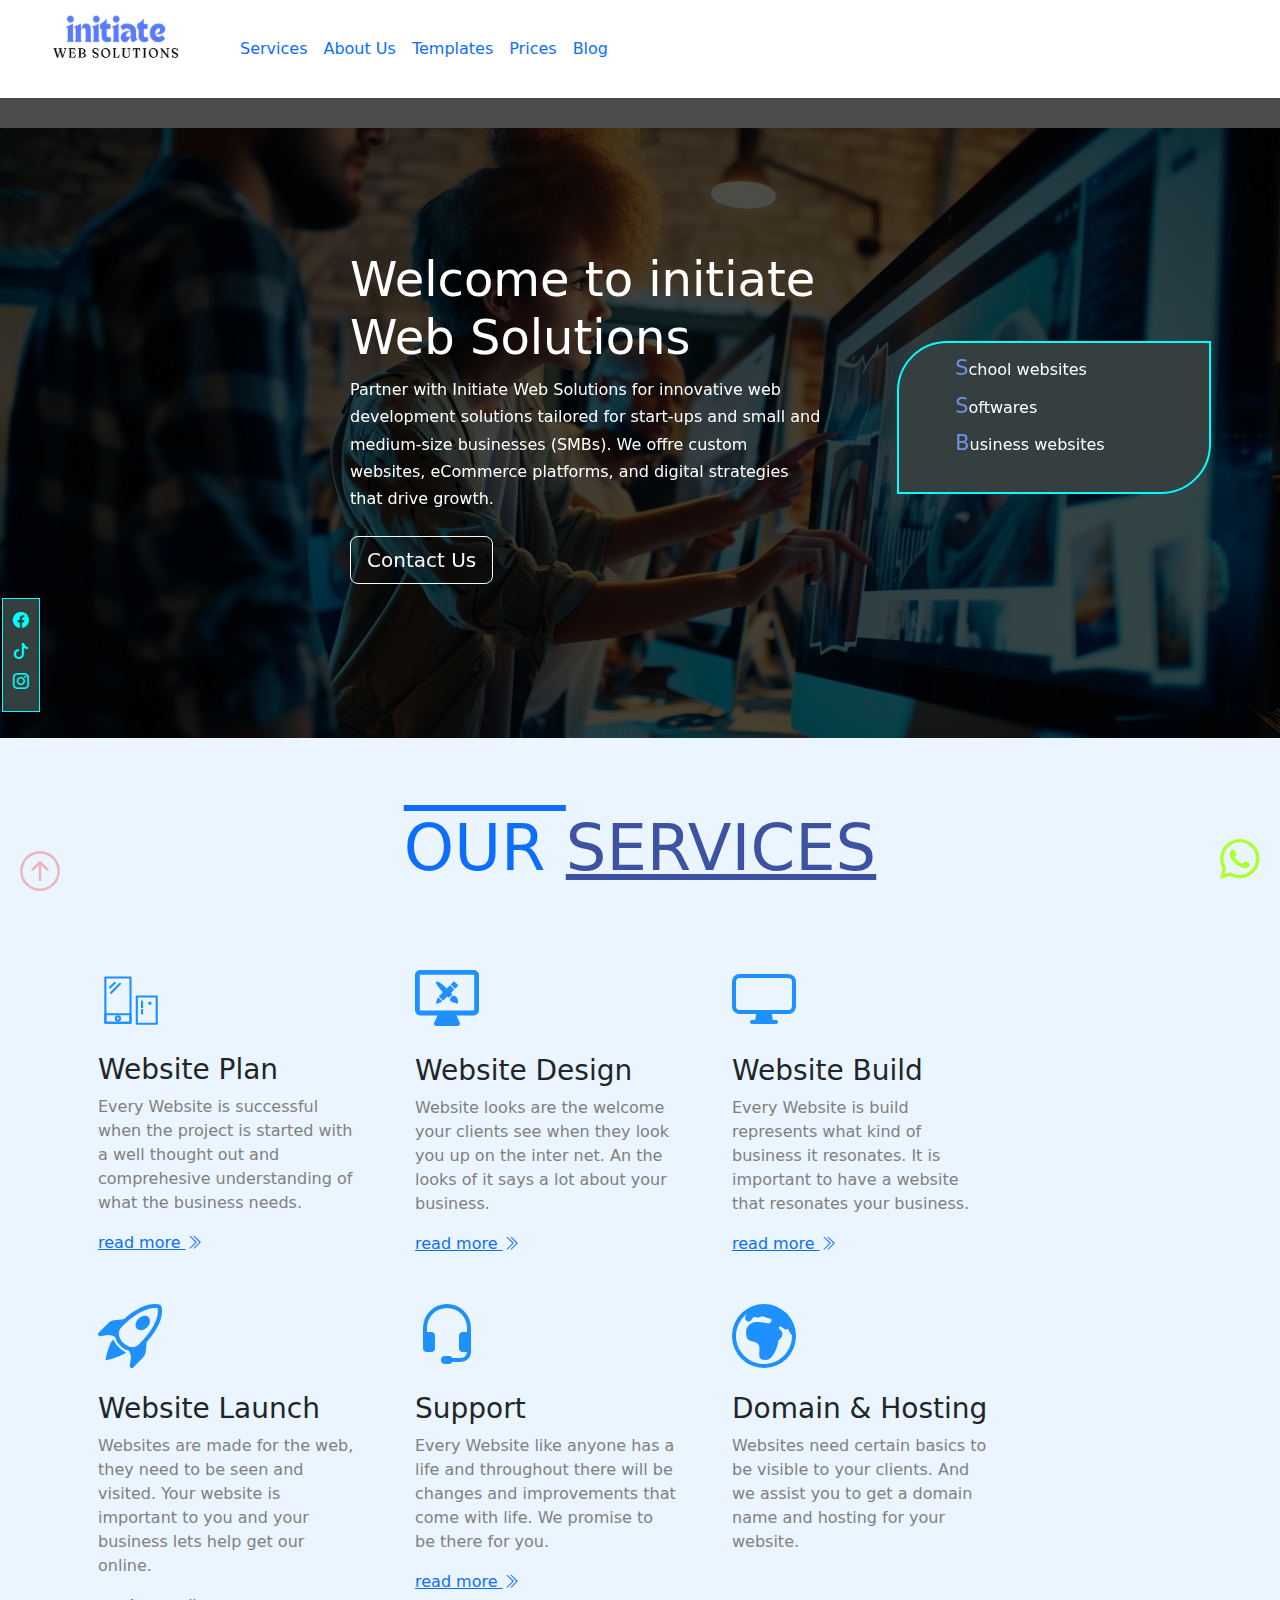
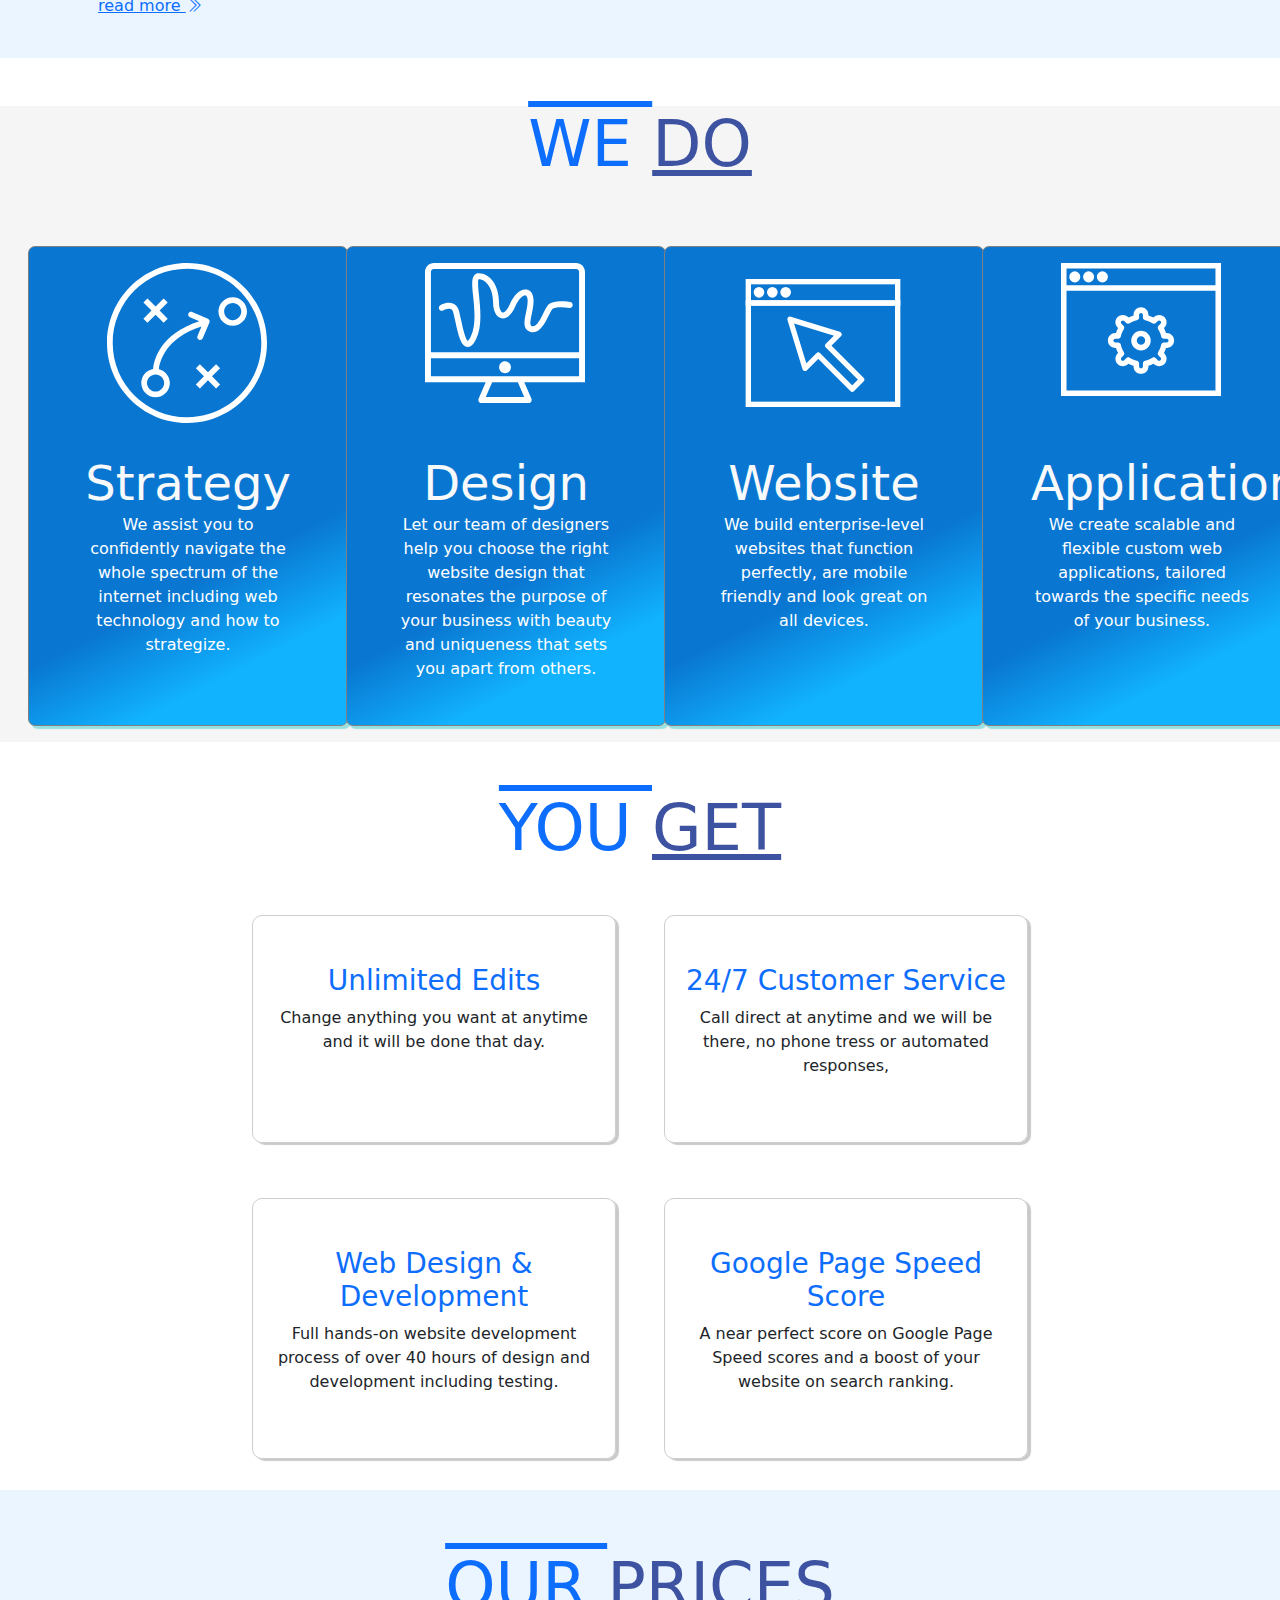
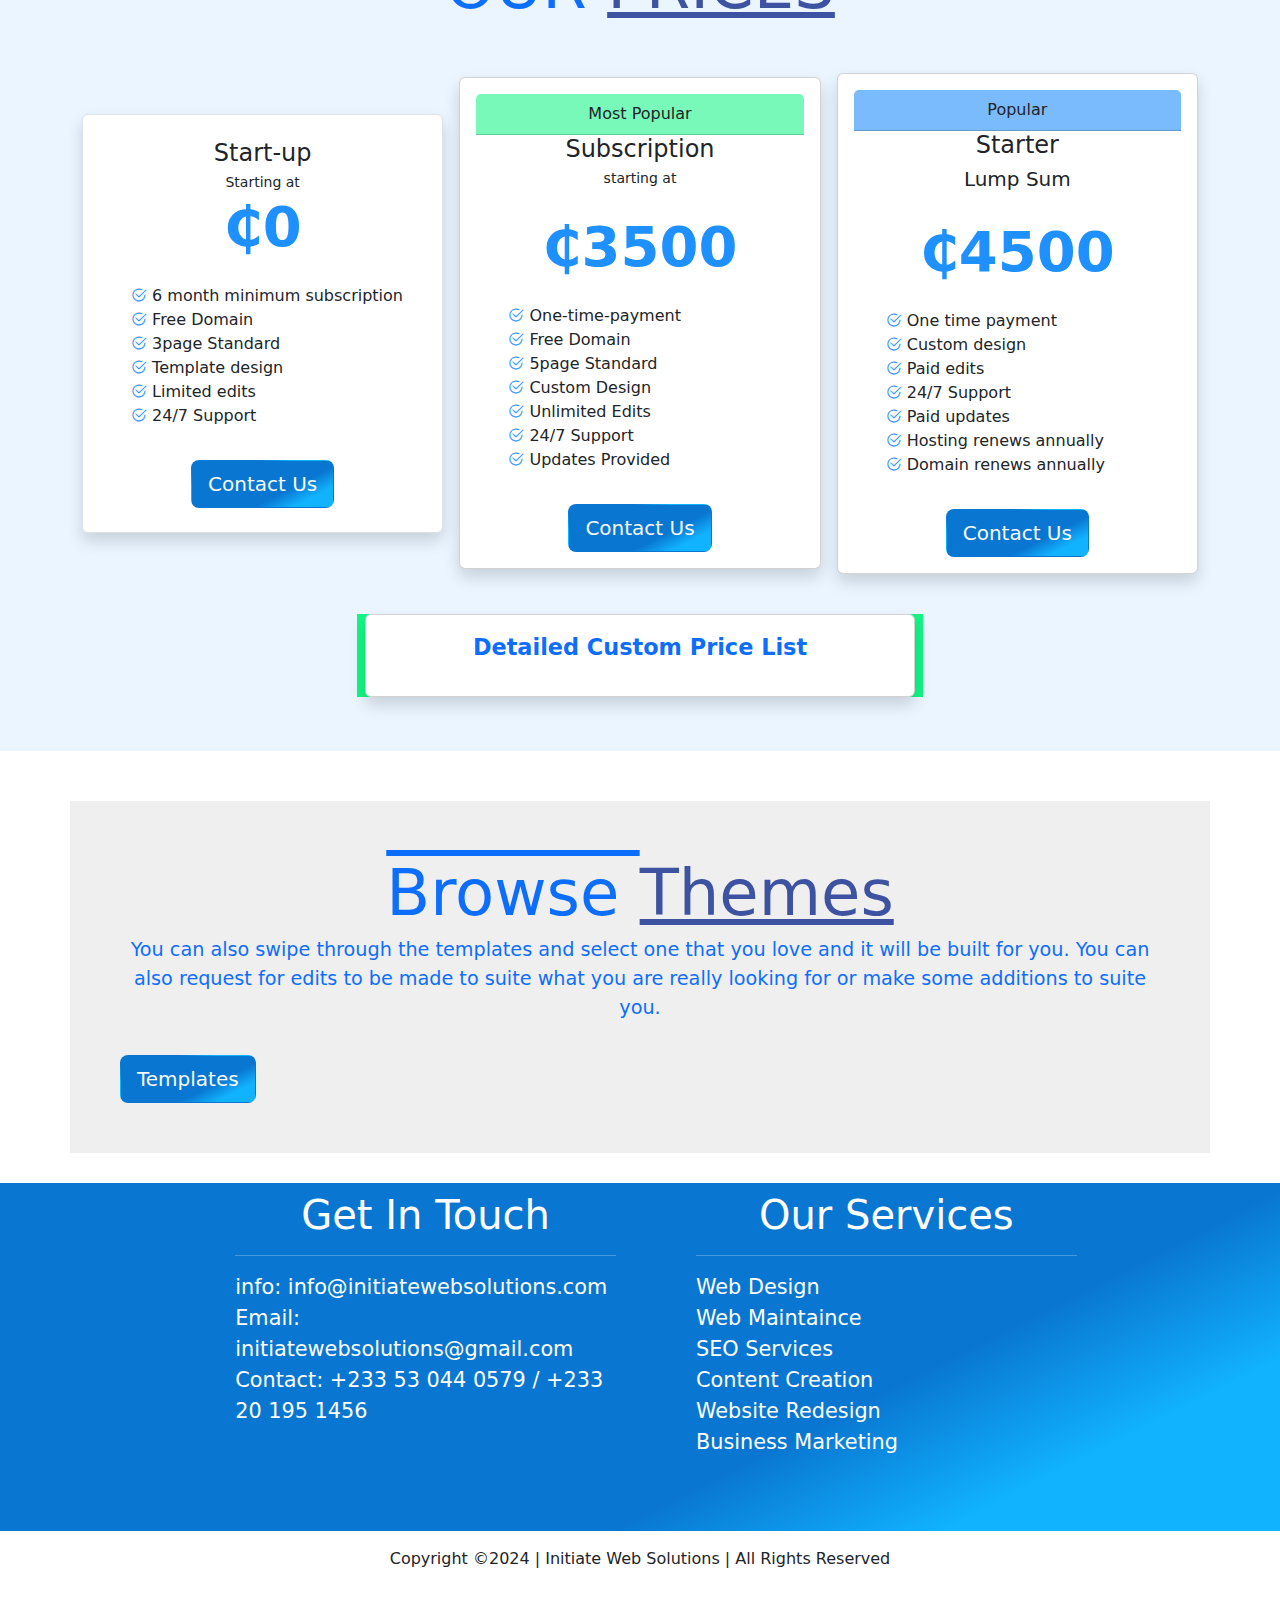
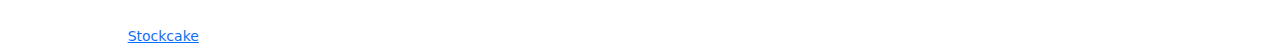
==== index.html @ fa9d7f41 "updated pricing" ====
<!DOCTYPE html>
<html lang="en">

<head>
    <!-- Primary Meta Tags -->
    <meta charset="UTF-8">
    <meta http-equiv="X-UA-Compatible" content="IE=edge">
    <meta name="viewport" content="width=device-width, initial-scale=1.0">
    <meta name="title"
        content="Free or affordable Website Development in Ghana for Start-ups & small and medium-size businesses (SMBs) | Initiate Web Solutions">
    <meta name="description" content="Looking for fee or affordable website development in Ghana? Partner with Initiative Web Solutions for innovative web development solutions tailored for start-ups and small and medium-size businesses (SMBs).
    We offer custom websites, eCommerce platforms, and digital strategies that drive growth">
    <meta name="keywords"
        content="web development, start-ups, small business website, SMB web solutions, custom websites, eCommerce development, digital strategy">
    <meta name="author" content="Initiate Web Solutions">
    <meta name="robots" content="index,follow">

    <!-- Open Graph / Facebook -->
    <meta property="og:type" content="website">
    <meta property="og:url" content="https://initiatewebsolutions.com">
    <meta property="og:title"
        content="Free or affordable Website Development in Ghana for Start-ups & small and medium-size businesses (SMBs) | Initiate Web Solutions">
    <meta property="og:description"
        content="Looking for fee or affordable website development in Ghana? Partner with Initiate Web Solutions for innovative web development solutions tailored for start-ups and small and medium-size businesses (SMBs). We offre custom websites, eCommerce platforms, and digital strategies that drive growth">
    <meta property="og:image" content="[URL to a representative image of my agency ">

    <!-- Twitter -->
    <meta property="twitter:card" content="summary_large_image">
    <meta property="twitter:url" content="https://initiatewebsolutions.com">
    <meta property="twitter:title"
        content="Free or affordable Website Development in Ghana for Start-ups & small and medium-size businesses (SMBs) | Initiate Web Solutions">
    <meta property="twitter:description"
        content="Looking for fee or affordable website development in Ghana? Partner with Initiate Web Solutions for innovative web development solutions tailored for start-ups and small and medium-size businesses (SMBs). We offre custom websites, eCommerce platforms, and digital strategies that drive growth">
    <meta property="twitter:image" content="[URL to a representative image of my agency ">

    <link rel="stylesheet" href="/css/style.css">
    <link href="https://cdn.jsdelivr.net/npm/bootstrap@5.3.3/dist/css/bootstrap.min.css" rel="stylesheet"
        integrity="sha384-QWTKZyjpPEjISv5WaRU9OFeRpok6YctnYmDr5pNlyT2bRjXh0JMhjY6hW+ALEwIH" crossorigin="anonymous">
    <link rel="stylesheet" href="https://cdn.jsdelivr.net/npm/bootstrap-icons@1.11.3/font/bootstrap-icons.min.css">

    <link rel="canonical" href="https://initiatewebsolutions.com">
    <title>Website Development Ghana | Free Website Development in Ghana for Start-ups & small and medium-size
        businesses (SMBs) | Initiate Web Solutions</title>
</head>

<body>
    <!-- Navigation bar with logo-->
    <!--====================================================
                        Navigagtion Bar
    =====================================================-->
    <nav class="navbar navbar-expand-md p-0 text-light nav">
        <div class="container-fluid px-3">
            <a class="navbar-brand text-light " href="/index.html"><img src="/images/initiate.png"
                    class="img-fluid logo"></a>
            <button class="navbar-toggler" type="button" data-bs-toggle="collapse" data-bs-target="#navbarTogglerDemo02"
                aria-controls="navbarTogglerDemo02" aria-expanded="false" aria-label="Toggle navigation">
                <span class="navbar-toggler-icon"></span>
            </button>
            <div class="collapse navbar-collapse" id="navbarTogglerDemo02">
                <ul class="navbar-nav me-auto mb-2 mb-lg-0">
                    <li class="nav-item">
                        <a class="nav-link  text-primary active" aria-current="page" href="/services.html">Services</a>
                    </li>
                    <li class="nav-item">
                        <a class="nav-link text-primary " href="about.html">About Us</a>
                    </li>
                    <li class="nav-item">
                        <a class="nav-link text-primary " href="/themes.html">Templates</a>
                    </li>
                    <li class="nav-item">
                        <a href="/price.html" class="nav-link text-primary">Prices</a>
                    </li>
                    <li class="nav-item">
                        <a class="nav-link text-primary " href="/blog.html">Blog</a>
                    </li>
                </ul>
            </div>
        </div>
    </nav>

    <!--====================================================
                         Main Hero
    =====================================================-->
    <!-- Social media handels -->
    <section class="container-fluid main-hero" id="main-hero">
        <img src="/images/StockCake-Creative Team Working_1723831061.jpg" class="img-fluid d-none d-md-block hero-img">

        <div class="row g-5 p-4 justify-content-center align-items-center hero-container">

            <div class="col-md-4 col-lg-2">
                <ul class="social">
                    <li><i class="bi-facebook" style="color: cyan"></i></li>
                    <li><i class="bi-tiktok" style="color: cyan"></i></li>
                    <li><i class="bi-instagram" style="color: cyan"></i></li>
                </ul>
            </div>
            <!--
            <div class="col-md-4 col-lg-4 person">
                <div class="dp"><img src="" alt="" class="img-fluid"></div>
                <div class="name">Initiate Web Solutions</div>
                <div class="position">Full Stack Web Development</div>
                <div class="contact">initiatewebsolutions@gmail.com</div>
            </div>
            -->

            <div class="col-md-12 col-lg-5 mx-5 main-message">
                <h1 class="message-head display-5">Welcome to initiate Web Solutions</h1>
                <h6 class="message-body">
                    Partner with Initiate Web Solutions for innovative web development solutions tailored for start-ups
                    and small and medium-size businesses (SMBs). We offre custom websites,
                    eCommerce platforms, and digital strategies that drive growth.
                </h6>
                <a href="https://wa.me/233530440579" class="btn btn-lg mt-3 text-light border-light hero-btn">Contact Us</a>
            </div>
            <div class="col-md-6 col-lg-3 rec">
                <ul>
                    <li><span class="dig">S</span>chool websites</li>
                    <li><span class="dig">S</span>oftwares</li>
                    <li><span class="dig">B</span>usiness websites</li>
                </ul>
            </div>
        </div>
    </section>


    <!--====================================================
                         WE DO
    =====================================================-->
    <!-- What we do -->
    <!--
    <section class="container my-5 wedo">
        <div class="display-3 py-3 text-center text-light mb-5 headings"><span class="fl"
                style="color:white">WHAT</span> <span class="sl" style="color: black">WE DO</span></div>
        <div class="do-card">
            <div class="do-img">
                <img src="/images/reshot-illustration-website-design-ZK3N2W7CDX.png"
                    alt="image showing website planning" class="img-fluid d-none d-md-flex w-4">
            </div>
            <div class="do-txt">
                <h3 class="text-sm-center text-center">Plan</h3>
                <p class="do-tt my-5">
                    Every successful project starts with a well thought out comprehensive understanding of what
                    your business needs are. We conduct extensive research on how your business operates,
                    interact with stakeholders, analyze the market and review potential strategies before
                    any recommendations are made based on the specific needs.
                </p>
            </div>
        </div>

        <div class="do-card">
            <div class="do-img">
                <img src="/images/reshot-illustration-website-design-U3PZXDSEVY.png" alt="image showing website design"
                    class="img-fluid d-none d-md-block">
            </div>
            <div class="do-txt">
                <h3 class=" text-center">Design</h3>
                <p class="do-tt">
                    Our design team are great at creating the most beautiful and visual stimulating websites.
                    But together with you, we will create wire-frames and mock-ups that brings your website to life
                    with a beautiful display that resonates your brand but also takes into consideration your clients
                    to make your website easily accessible to them.
                </p>
            </div>
        </div>

        <div class="do-card">
            <div class="do-img">
                <img src="/images/reshot-illustration-building-a-website-C983EH7WPG.png" alt="website building image"
                    class="img-fluid d-none d-md-flex">
            </div>
            <div class="do-txt">
                <h3 class=" text-center">Build</h3>
                <p class="do-tt">
                    Our experienced and hardworking development team transforms those beautiful designs into a
                    not only
                    beautiful but a perfectly functional and engaging website/application. We create the
                    most seamless
                    web sites that are responsive to any device and accessible to all your clients.
                </p>
            </div>
        </div>

        <div class="do-card">
            <div class="do-img">
                <img src="/images/reshot-illustration-start-up-website-9TRDPC5XLV.png"
                    alt="image showing website launch" class="img-fluid d-none d-md-flex">
            </div>
            <div class="do-txt">
                <h3 class=" text-center">Launch</h3>
                <p class="do-tt">
                    After the creation of the website, it is time to go-live. With checklists, timelines and
                    expert recommendations,
                    we will guide you through a successful launch but not before we have conducted our
                    pre-flight process to make
                    sure all issues that may arise have been taken care of to ensure a successful launch.
                </p>
            </div>
        </div>

        <div class="do-card">
            <div class="do-img">
                <img src="/images/reshot-illustration-404-error-illustration-3D5KRFBEW4.png" alt="website support image"
                    class="img-fluid d-none d-md-flex">
            </div>
            <div class="do-txt">
                <h3 class=" text-center">Support</h3>
                <p class="do-tt">
                    With a successful launch however does not end our beautiful relationship with you.
                    We will continue to offer ongoing maintenance updates, support, security reviews, infrastructure
                    updates throughout the life of your site. We will continuously work with you to add new features
                    and functionality to your project as it grows and evolves to continue to meet it's current needs.
                </p>
            </div>
        </div>
    </section>
    -->
    <section class="container-fluid py-4  px-5 wedo">
        <div class="container">
            <h3 class="display-3 my-5 text-center"><span class="fl">OUR </span> <span class="sl">SERVICES</span></h3>
            <div class="row">
                <div class="col-md-4 col-lg-3 m-3">
                    <img src="/icons/Mobilepay.svg" alt="website planning" class="we-ico my-3  img-fluid"
                        style="width:4rem">
                    <h3 class="my-2">Website Plan</h3>
                    <p class="serve-txt">Every Website is successful when the project is started with a well thought out
                        and comprehesive understanding
                        of what the business needs.
                    </p>
                    <a href="/services.html#plan">read more <i class="bi bi-chevron-double-right"></i></a>
                </div>

                <div class="col-md-4 col-lg-3 m-3">
                    <img src="/icons/website-design-svgrepo-com.svg" alt="website planning"
                        class="we-ico my-3  img-fluid" style="width:4rem">
                    <h3 class="my-2">Website Design</h3>
                    <p class="serve-txt">Website looks are the welcome your clients see when they look you up on the inter net.
                        An the looks of it says a lot about your business.
                    </p>
                    <a href="/services.html#design">read more <i class="bi bi-chevron-double-right"></i></a>
                </div>

                <div class="col-md-4 col-lg-3 m-3">
                    <img src="/icons/display.svg" alt="website planning" class="we-ico my-3  img-fluid"
                        style="width:4rem">
                    <h3 class="my-2">Website Build</h3>
                    <p class="serve-txt">Every Website is build represents what kind of business it resonates. It is important to
                        have a website that resonates your business.
                    </p>
                    <a href="/services.html#build">read more <i class="bi bi-chevron-double-right"></i></a>
                </div>
            </div>

            <div class="row">
                <div class="col-md-4 col-lg-3 m-3">
                    <img src="/icons/rocket-takeoff.svg" alt="website planning" class="we-ico my-3  img-fluid"
                        style="width:4rem">
                    <h3 class="my-2">Website Launch</h3>
                    <p class="serve-txt">Websites are made for the web, they need to be seen and visited. Your website is important 
                        to you and your business lets help get our  online.
                    </p>
                    <a href="/services.html#launch">read more <i class="bi bi-chevron-double-right"></i></a>
                </div>

                <div class="col-md-4 col-lg-3 m-3">
                    <img src="/icons/headset.svg" alt="website planning" class="we-ico my-3  img-fluid"
                        style="width:4rem">
                    <h3 class="my-2">Support</h3>
                    <p class="serve-txt">Every Website like anyone has a life and throughout there will be changes and improvements
                        that come with life. We promise to be there for you.
                    </p>
                    <a href="/services.html#support">read more <i class="bi bi-chevron-double-right"></i></a>
                </div>

                <div class="col-md-4 col-lg-3 m-3">
                    <img src="/icons/globe-europe-africa.svg" alt="website planning"
                        class="we-ico my-3  img-fluid" style="width:4rem">
                    <h3 class="my-2">Domain & Hosting</h3>
                    <p class="serve-txt">Websites need certain basics to be visible to your clients. And we assist
                        you to get a domain name and hosting for your website.
                    </p>
                    <!--<a href="/services.html">read more <i class="bi bi-chevron-double-right"></i></a>-->
                </div>
            </div>
        </div>
    </section>

    <!--====================================================
                         WE DO 
    =====================================================-->
    <!-- What we do -->
    <section class="container-fluid services">
        <h3 class="display-3 my-5 text-center"><span class="fl">WE </span> <span class="sl">DO</span></h3>
        <div class="row g-3 justify-content-center services">
            <div class="col-md-6 col-lg-3">
                <div class="m-3 service-card stra">
                    <img src="/icons/strategy-w.svg" alt="image of website strategy" class="img-fluid service-image">
                    <div class="p-5 service-text">
                        <div class="display-5 text-center text-light">Strategy</div>
                        <p class="text-center">
                            We assist you to confidently navigate the whole spectrum of the internet including web
                            technology
                            and how to strategize.

                        </p>
                        <span class="d-lg-none d-sm-block rdmr">readMore</span>
                    </div>
                    <div class="overlay">
                        <p class="p-5">
                            When planning a new project, it can always be difficult to know where to start or what you
                            need. We offer a number of
                            services to help you confidently navigate your web technology challenges.
                        </p>

                    </div>
                </div>
            </div>
            <div class="col-md-6 col-lg-3">
                <div class="m-3 service-card des">
                    <img src="/icons/monitordrawing-w.svg" alt="image of website design"
                        class="img-fluid service-image">
                    <div class="service-text p-5">
                        <div class="display-5 text-center text-light">Design</div>
                        <p class="text-center">
                            Let our team of designers help you choose the right website design that resonates the
                            purpose of
                            your business with beauty and uniqueness that sets you apart from others.
                        </p>
                        <span class="d-lg-none d-sm-block rdmr">readMore</span>
                    </div>
                    <div class="overlay">
                        <p class="p-5">
                            We create beautiful, attractive and most of all a very welcoming interface that strikes
                            a perfect balance between aesthetics and functionality that your clients will appreciate.
                            <!--
                            To get your website or application up an running our team of experts will be dedicated to
                            making that
                            happend within the shortest possible time. Through out the build process you will be
                            periodically and
                            continously updated on the progress as they are being built. Our programmers will be at your
                            disposable
                            through out the build process.-->
                        </p>
                    </div>
                </div>
            </div>
            <div class="col-md-6 col-lg-3">
                <div class="m-3 service-card web">
                    <img src="/icons/Browserpoint-w.svg" alt="image of of working website"
                        class="img-fluid service-image">
                    <div class="service-text p-5">
                        <div class="display-5 text-center text-light">Website</div>
                        <p class="text-center">
                            We build enterprise-level websites that function perfectly, are mobile friendly
                            and look great on all devices.
                        </p>
                        <span class="d-lg-none d-sm-block rdmr">readMore</span>
                    </div>
                    <div class="overlay">
                        <p class="p-5">
                            We design and develop beautiful and engaging websites that allow you to easily update and
                            manage content. It does not matter whether you're building a new site from scratch or
                            looking to
                            upgrade your current website, we have the ability to bring your vision to life.
                        </p>
                    </div>
                </div>
            </div>
            <div class="col-md-6 col-lg-3">
                <div class="m-3 service-card wap">
                    <img src="/icons/browsersettings-w.svg" alt="image of web application"
                        class="img-fluid service-image">
                    <div class="service-text p-5">
                        <div class="display-5 text-center text-light">Applications</div>
                        <p class="text-center">
                            We create scalable and flexible custom web applications, tailored towards the specific
                            needs of your business.

                        </p>
                        <span class="d-lg-none d-sm-block rdmr">readMore</span>
                    </div>
                    <div class="overlay">
                        <p class="p-5">
                            Moving from a paper-based workflow to online? Scaling up your business? Web applications and
                            system
                            integrations
                            are the way to go in this current age. We leverage our strong expertise to improve your
                            business. We
                            will work closely with you to understand what your business needs and develop customized
                            software solutions.
                        </p>
                    </div>
                </div>
            </div>
        </div>
    </section>


    <!--====================================================
                         YOU GET
    =====================================================-->
    <section class="container my-4 px-5">
        <h3 class="display-3 my-5 text-center"><span class="fl">YOU </span> <span class="sl">GET</span></h3>
        <div class="row g-5 justify-content-center">
            <div class="col-md-6 col-sm-12 col-lg-4 py-5 px-3 mx-4 get">
                <h3 class="text-primary">Unlimited Edits</h3>
                <p>Change anything you want at anytime and it will be done that day.</p>
            </div>

            <div class="col-md-6 col-sm-12 col-lg-4 py-5 px-3 mx-4 get">
                <h3 class="text-primary">24/7 Customer Service</h3>
                <p>Call direct at anytime and we will be there, no phone tress or automated responses, </p>
            </div>

            <div class="col-md-6 col-sm-12 col-lg-4 py-5 px-3 mx-4 get">
                <h3 class="text-primary">Web Design & Development</h3>
                <p>Full hands-on website development process of over 40 hours of design and development including
                    testing.</p>
            </div>

            <div class="col-md-6 col-sm-12 col-lg-4 py-5 px-3 mx-4 get">
                <h3 class="text-primary">Google Page Speed Score</h3>
                <p>A near perfect score on Google Page Speed scores and a boost of your website on search ranking.</p>
            </div>
        </div>
    </section>

    <!--====================================================
                         PRICING 
    =====================================================-->
    <section class="container-fluid my-4 px-5 pric">
        <h3 class="display-3 my-5 text-center"><span class="fl">OUR </span> <span class="sl">PRICES</span></h3>
        <div class="container text-center">
            <div class="row g-0 g-sm-3 align-items-center">
                <div class="col-lg-4 col-md-12 col-sm-12">
                    <div class="card border shadow">
                        <div class="card-body text-center py-4">
                            <h4 class="card-title">Start-up</h4>
                            <p class="small card-subtitle">Starting at</p>
                            <p class="display-4 mb-4 fw-bold price-amount">₵0</p>
                            <ul>
                                <li>
                                    <i class="bi-check2-circle" style="color:dodgerblue"></i> 6 month minimum
                                    subscription
                                </li>
                                <li>
                                    <i class="bi-check2-circle" style="color:dodgerblue"></i> Free Domain
                                </li>
                                <li>
                                    <i class="bi-check2-circle" style="color:dodgerblue"></i> 3page Standard
                                </li>
                                <li>
                                    <i class="bi-check2-circle" style="color:dodgerblue"></i> Template design
                                </li>
                                <li>
                                    <i class="bi-check2-circle" style="color:dodgerblue"></i> Limited edits
                                </li>
                                <li>
                                    <i class="bi-check2-circle" style="color:dodgerblue"></i> 24/7 Support
                                </li>
                            </ul>
                            <a href="https://wa.me/233530440579" class="btn btn-lg mt-3 text-light buy-btn">Contact
                                Us</a>
                        </div>
                    </div>
                </div>

                <div class="col-lg-4 col-md-12 col-sm-12">
                    <div class="card border-1 shadow">
                        <div class="card-body text-center">
                            <div class="card-header text-center popu" style="background-color:rgb(120, 249, 185)"> Most
                                Popular</div>
                            <h4 class="card-title">Subscription</h4>
                            <p class="small card-subtitle">starting at</p>
                            <p class="display-4 my-4 fw-bold price-amount">₵3500</p>
                            <ul>
                                <li>
                                    <i class="bi-check2-circle" style="color:dodgerblue"></i> One-time-payment
                                </li>
                                <li>
                                    <li>
                                    <i class="bi-check2-circle" style="color:dodgerblue"></i> Free Domain
                                </li>
                                <li>
                                    <i class="bi-check2-circle" style="color:dodgerblue"></i> 5page Standard
                                </li>
                                    <i class="bi-check2-circle" style="color:dodgerblue"></i> Custom Design
                                </li>
                                <li>
                                    <i class="bi-check2-circle" style="color:dodgerblue"></i> Unlimited Edits
                                </li>
                                <li>
                                    <i class="bi-check2-circle" style="color:dodgerblue"></i> 24/7 Support
                                </li>
                                <li>
                                    <i class="bi-check2-circle" style="color:dodgerblue"></i> Updates Provided
                                </li>
                            </ul>
                            <a href="https://wa.me/233530440579" class="btn btn-lg mt-3 text-light buy-btn">Contact
                                Us</a>
                        </div>
                    </div>
                </div>
                <div class="col-lg-4 col-md-12 col-sm-12">
                    <div class="card border-1 shadow">
                        <div class="card-body text-center">
                            <div class="card-header text-center popu" style="background-color:rgb(121, 187, 253)">
                                Popular</div>
                            <h4 class="card-title">Starter</h4>
                            <p class="lead card-subtitle">Lump Sum</p>
                            <p class="display-4 my-4 fw-bold price-amount">₵4500</p>
                            <ul>
                                <li>
                                    <i class="bi-check2-circle" style="color:dodgerblue"></i> One time payment
                                </li>
                                <li>
                                    <i class="bi-check2-circle" style="color:dodgerblue"></i> Custom design
                                </li>
                                <li>
                                    <i class="bi-check2-circle" style="color:dodgerblue"></i> Paid edits
                                </li>
                                <li>
                                    <i class="bi-check2-circle" style="color:dodgerblue"></i> 24/7 Support
                                </li>
                                <li>
                                    <i class="bi-check2-circle" style="color:dodgerblue"></i> Paid updates
                                </li>
                                <li>
                                    <i class="bi-check2-circle" style="color:dodgerblue"></i> Hosting renews annually
                                </li>
                                <li>
                                    <i class="bi-check2-circle" style="color:dodgerblue"></i> Domain renews annually
                                </li>
                            </ul>
                            <a href="https://wa.me/233530440579" class="btn btn-lg mt-3 text-light buy-btn">Contact
                                Us</a>
                        </div>
                    </div>
                </div>
            </div>
            <div class="row g-0 g-sm-3 align-items-center justify-content-center my-4">
                <div class="col-lg-6 col-md-6 col-sm-3 pri-de">
                    <div class="card border-1 shadow pri-de">
                        <div class="card-body text-center">
                            <p><a href="/price.html">Detailed Custom Price List</a></p>
                        </div>
                    </div>
                </div>
            </div>
        </div>
        </div>
    </section>


    <!--====================================================
                         BROWSE THEMES
    =====================================================-->
    <section class="container theme" style="margin-top: 50px; background-color: rgb(240, 239, 239); padding: 50px;
    margin-bottom: 20px">
        <h2 class="text-center text-primary my-1 display-3"><span class="fl">Browse </span> <span
                class="sl">Themes</span></h2>
        <p class="text-center text-primary" style="font-size: 1.2rem;">You can also swipe through the templates and
            select one that you love and it will be built for you.
            You can also request for edits to be made to suite what you are really looking for or make some additions
            to suite you.
        </p>
        <a href="/themes.html" class="btn btn-lg mt-3 text-light buy-btn">Templates</a>
    </section>
    <!--
    <section class="mod">
        <div class="modal-live">
            <button class="close">X</button>
            <h3 class="text-center text-primary my-4 display-3 temp">Templates</h3>
            <div class="temp-no">
                <img src="/images/template1.jpg" alt="template 1" class="display-img">
            </div>
        </div>
    </section> -->
    <!--
    <section id="carouselExampleDark" class="container carousel carousel-dark slide mod">
        <div class="carousel-indicators">
            <button type="button" data-bs-target="#carouselExampleDark" data-bs-slide-to="0" class="active"
                aria-current="true" aria-label="Slide 1"></button>
            <button type="button" data-bs-target="#carouselExampleDark" data-bs-slide-to="1"
                aria-label="Slide 2"></button>
            <button type="button" data-bs-target="#carouselExampleDark" data-bs-slide-to="2"
                aria-label="Slide 3"></button>
            <button type="button" data-bs-target="#carouselExampleDark" data-bs-slide-to="3"
                aria-label="Slide 3"></button>
            <button type="button" data-bs-target="#carouselExampleDark" data-bs-slide-to="4"
                aria-label="Slide 3"></button>
            <button type="button" data-bs-target="#carouselExampleDark" data-bs-slide-to="5"
                aria-label="Slide 3"></button>
            <button type="button" data-bs-target="#carouselExampleDark" data-bs-slide-to="6"
                aria-label="Slide 3"></button>
            <button type="button" data-bs-target="#carouselExampleDark" data-bs-slide-to="7"
                aria-label="Slide 3"></button>
            <button type="button" data-bs-target="#carouselExampleDark" data-bs-slide-to="8"
                aria-label="Slide 3"></button>
            <button type="button" data-bs-target="#carouselExampleDark" data-bs-slide-to="9"
                aria-label="Slide 3"></button>
            <button type="button" data-bs-target="#carouselExampleDark" data-bs-slide-to="10"
                aria-label="Slide 3"></button>
            <button type="button" data-bs-target="#carouselExampleDark" data-bs-slide-to="11"
                aria-label="Slide 3"></button>
            <button type="button" data-bs-target="#carouselExampleDark" data-bs-slide-to="12"
                aria-label="Slide 3"></button>
            <button type="button" data-bs-target="#carouselExampleDark" data-bs-slide-to="13"
                aria-label="Slide 3"></button>
            <button type="button" data-bs-target="#carouselExampleDark" data-bs-slide-to="14"
                aria-label="Slide 3"></button>

        </div>
        <div class="carousel-inner imgs">
            <div class="carousel-item active tmplt-img" data-bs-interval="10000">
                <img src="/images/template1.jpg" class="d-block w-100" alt="school website template">
                <div class="carousel-caption d-none d-md-block">
                    <h5 class="text-center text-primary display-5">Template One (1)</h5>
                    <p></p>
                </div>
            </div>
            <div class="carousel-item" data-bs-interval="2000">
                <img src="/images/template2.jpg" class="d-block w-100" alt="school website template">
                <div class="carousel-caption d-none d-md-block">
                    <h5 class="text-left text-primary display-5">Template Two(2)</h5>
                    <p></p>
                </div>
            </div>
            <div class="carousel-item" data-bs-interval="2000">
                <img src="/images/template3.jpg" class="d-block w-100" alt="business website template">
                <div class="carousel-caption d-none d-md-block">
                    <h5 class="text-left text-primary display-5">Template Three(3)</h5>
                    <p></p>
                </div>
            </div>
            <div class="carousel-item" data-bs-interval="2000">
                <img src="/images/template4.jpg" class="d-block w-100" alt="website template">
                <div class="carousel-caption d-none d-md-block">
                    <h5 class="text-left text-primary display-5">Template Four(4)</h5>
                    <p></p>
                </div>
            </div>
            <div class="carousel-item" data-bs-interval="2000">
                <img src="/images/template5.png" class="d-block w-100" alt="school website template">
                <div class="carousel-caption d-none d-md-block">
                    <h5 class="text-left text-primary display-5">Template Five(5)</h5>
                    <p></p>
                </div>
            </div>
            <div class="carousel-item" data-bs-interval="2000">
                <img src="/images/template6.jpg" class="d-block w-100" alt="website template">
                <div class="carousel-caption d-none d-md-block">
                    <h5 class="text-left text-primary display-5">Template Six(6)</h5>
                    <p></p>
                </div>
            </div>
            <div class="carousel-item" data-bs-interval="2000">
                <img src="/images/template7.png" class="d-block w-100" alt="school website template">
                <div class="carousel-caption d-none d-md-block">
                    <h5 class="text-left text-primary display-5">Template Seven(7)</h5>
                    <p></p>
                </div>
            </div>
            <div class="carousel-item" data-bs-interval="2000">
                <img src="/images/template8.png" class="d-block w-100" alt="website template">
                <div class="carousel-caption d-none d-md-block">
                    <h5 class="text-left text-primary display-5">Template Eight(8)</h5>
                    <p></p>
                </div>
            </div>
            <div class="carousel-item" data-bs-interval="2000">
                <img src="/images/template9.png" class="d-block w-100" alt="website template">
                <div class="carousel-caption d-none d-md-block">
                    <h5 class="text-left text-primary display-5">Template Nine(9)</h5>
                    <p></p>
                </div>
            </div>
            <div class="carousel-item" data-bs-interval="2000">
                <img src="/images/template10.jpg" class="d-block w-100" alt="...">
                <div class="carousel-caption d-none d-md-block">
                    <h5 class="text-left text-primary display-5">Template Ten(10)</h5>
                    <p></p>
                </div>
            </div>
            <div class="carousel-item" data-bs-interval="2000">
                <img src="/images/template11.jpg" class="d-block w-100" alt="...">
                <div class="carousel-caption d-none d-md-block">
                    <h5 class="text-left text-primary display-5">Template Eleven(11)</h5>
                    <p></p>
                </div>
            </div>
            <div class="carousel-item">
                <img src="/images/template12.jpeg" class="d-block w-100" alt="...">
                <div class="carousel-caption d-none d-md-block">
                    <h5 class="text-left text-primary display-5">Template Twelve(12)</h5>
                    <p< /p>
                </div>
            </div>
            <div class="carousel-item">
                <img src="/images/template14.png" class="d-block w-100" alt="clinic website">
                <div class="carousel-caption d-none d-md-block">
                    <h5 class="text-left text-primary display-5">Template Thirteen(13)</h5>
                    <p< /p>
                </div>
            </div>
            <div class="carousel-item">
                <img src="/images/template15.png" class="d-block w-100" alt="hospital website template">
                <div class="carousel-caption d-none d-md-block">
                    <h5 class="text-left text-primary display-5">Template Fourteen(14)</h5>
                    <p< /p>
                </div>
            </div>
        </div>
        <button class="carousel-control-prev" type="button" data-bs-target="#carouselExampleDark" data-bs-slide="prev">
            <span class="carousel-control-prev-icon" aria-hidden="true"></span>
            <span class="visually-hidden">Previous</span>
        </button>
        <button class="carousel-control-next" type="button" data-bs-target="#carouselExampleDark" data-bs-slide="next">
            <span class="carousel-control-next-icon" aria-hidden="true"></span>
            <span class="visually-hidden">Next</span>
        </button>
    </section>
    -->

    <footer>
        <div class="row g-5">
            <div class="col-md-12 col-lg-6 my-3">
                <ul>
                    <p class="display-6 text-center">Get In Touch</p>
                    <hr>
                    <li>info: info@initiatewebsolutions.com</li>
                    <li>Email: initiatewebsolutions@gmail.com</li>
                    <li>Contact: <a href="https://wa.me/233530440579">+233 53 044 0579</a> / +233 20 195 1456</li>

                </ul>
            </div>

            <div class="col-md-12 col-lg-6 my-3">
                <ul>
                    <p class="display-6 text-center">Our Services</p>
                    <hr>
                    <li>Web Design</li>
                    <li>Web Maintaince</li>
                    <li>SEO Services</li>
                    <li>Content Creation</li>
                    <li>Website Redesign</li>
                    <li>Business Marketing</li>
                </ul>
            </div>

            <small class="smal">Hero Photo by <a
                    href="https://stockcake.com/i/teamwork-high-five_194627_34572">Stockcake</a></small>
            <!--<p>
                Photo by <a href="https://stockcake.com/i/rocket-launching-skyward_423710_73461">Stockcake</a>
            </p> -->
            <!--<div class="col-md-12 col-lg-6">
                <h4 class="text-center">Attributions</h4>
                <hr>
                <li>Image by <a href="https://www.freepik.com/free-vector/gradient-devops-illustration_25225452.htm#query=devops&position=1&from_view=keyword&track=sph&uuid=002160bd-a8a9-4a9d-81ee-d62ffe1ead10">Freepik</a></li>
                Photo by <a href="https://stockcake.com/i/teamwork-high-five_194627_34572">Stockcake</a>
            </div>-->
        </div>
    </footer>
    <copy>
        <p class="text-center my-3">Copyright ©2024 | Initiate Web Solutions | All Rights Reserved</p>
    </copy>

    <!-- Whatsapp and up -->
    <a href="https://wa.me/233530440579"><i class="bi-whatsapp wp" style="font-size:2.5rem;color:greenyellow"></i></a>

    <a href="#main-hero"><i class="bi-arrow-up-circle up" style="font-size:2.5rem;color:rgba(255, 0, 0, 0.267)"></i></a>

    <script src="/script.js" defer></script>
    <script src="https://cdn.jsdelivr.net/npm/@popperjs/core@2.11.8/dist/umd/popper.min.js"
        integrity="sha384-I7E8VVD/ismYTF4hNIPjVp/Zjvgyol6VFvRkX/vR+Vc4jQkC+hVqc2pM8ODewa9r"
        crossorigin="anonymous"></script>
    <script src="https://cdn.jsdelivr.net/npm/bootstrap@5.3.3/dist/js/bootstrap.min.js"
        integrity="sha384-0pUGZvbkm6XF6gxjEnlmuGrJXVbNuzT9qBBavbLwCsOGabYfZo0T0to5eqruptLy"
        crossorigin="anonymous"></script>
    <script src="https://cdn.jsdelivr.net/npm/bootstrap@5.3.3/dist/js/bootstrap.bundle.min.js"
        integrity="sha384-YvpcrYf0tY3lHB60NNkmXc5s9fDVZLESaAA55NDzOxhy9GkcIdslK1eN7N6jIeHz"
        crossorigin="anonymous"></script>
</body>

</html>
---- css/style.css ----
/* 
Theme color main: 262d35;
Theme color secondary: 12f7d6;
Theme color thetiary: 1a1d22;
Theme color alt write: dedfe1;
Theme color alt write 2: 8b8e95;
*/
/*
Theme color main: 3D52A0;
Theme color secondary: 7091E6;
Theme color thetiary: 8697C4;
Theme color alt write: ADBBDA;
Theme color alt write 2: EDE8F5;
*/


body {
    position: relative;
}

/* Navbar */
.logo {
    width: 200px;
}



/* Style for main hero*/
.hero-container {
    display: flex;
}

.name {
    font-family: 'Lucida Sans', 'Lucida Sans Regular', 'Lucida Grande', 'Lucida Sans Unicode', Geneva, Verdana, sans-serif;
    font-size: 2rem;
    font-weight: bold;
    text-shadow: 2px 3px 3px whitesmoke;
}

.main-hero {
    width: 100%;
    position: relative;
    overflow: hidden;
    height: 40rem;
    /*
    background: rgb(194,202,178);
    background: linear-gradient(90deg, rgba(194,202,178,1) 8%, rgba(143,180,173,1) 20%, rgba(92,155,161,1) 43%, rgba(24,67,102,1) 79%); 
    */
    /*
    background: rgb(9, 119, 210);
    background: linear-gradient(153deg, rgba(9, 119, 210, 1) 66%, rgba(17, 179, 255, 1) 83%);
    */
    display: flex;
    justify-content: space-evenly;
    padding-left: 30px;
    padding-right: 30px;
    padding: 30px;
}

.hero-img {
    width: 100%;
    height: 100%;
    display: block;
    position: absolute;
    color: rgba(255, 255, 255, 0);
}

/*
.main-hero {
    background-image: url("/images/StockCake-Rocket\ Launching\ Skyward_1723661576.jpg");
    background-repeat: no-repeat;
    background-attachment:fixed;
    background-size: contain;
    background-clip: border-box;
}
*/

.main-hero::before {
    content: "";
    display: block;
    position: absolute;
    top: 0;
    left: 0;
    width: 100%;
    height: 100%;
    background-color: rgba(0, 0, 0, 0.701);
    z-index: 1;
}

.info-hero {
    position: absolute;
    top: 20px;
}


.main-message {
    width: 500px;
    z-index: 1;
}

.message-head {
    color: white;
    margin-bottom: 10px
}

.message-body {
    color: white;
    line-height: 1.7;
}

.social {
    position: fixed;
    bottom: 80px;
    left: 7px;
    border: 1px solid cyan;
    max-width: 40px;
}

.social,
.rec {
    background-color: rgb(54, 63, 64);
    color: white;
    height: fit-content;
    padding: 10px;
    position: absolute;
    bottom: 10px;
    left: 2px;
    z-index: 1;
}

.social li,
.rec li {
    list-style: none;
    cursor: pointer;
    padding-bottom: .4rem;
}

.person,
.rec {
    border: 2px solid cyan;
    height: fit-content;
    padding: 10px 5px;
    border-top-left-radius: 50px;
    border-bottom-right-radius: 50px;
    width: 15rem;
    background-color: rgb(54, 63, 64);
    color: white;
    width: 7rem
}

.dig {
    color: #7091E6;
    font-size: 1.3rem
}

.rec {
    position: static;
}

.hero-info {
    position: absolute;
    width: 60%;
    bottom: 0;
    left: 0%;
    background-color: rgba(49, 47, 47, 0.565);
    color: white;
    z-index: 1;
    /*animation: drop 7s linear infinite;*/
}

.services {
    background-color: whitesmoke;
    padding: 0px 0px;
}

.slider {
    width: 100%;
    height: 1000px;
    animation: moveIn 7s linear infinite;
}

/* Style for service section */
.services-container {
    width: 100%;
    height: auto;
    position: relative;
    display: flex;
    justify-content: space-evenly;
    column-gap: 10px;
}

.service-card,
.promise-card {
    position: relative;
    width: 20rem;
    height: 30rem;
    overflow: hidden;
    border-radius: 7px;
    border: 1px solid grey;
    box-shadow: 3px 3px 1px rgb(151, 224, 224);
    background: rgb(9, 119, 210);
    background: linear-gradient(153deg, rgba(9, 119, 210, 1) 66%, rgba(17, 179, 255, 1) 83%);
    color: white;

    /*
    background: rgba(135, 0, 254, 0.27);
    background: linear-gradient(180deg, rgba(134,0,254,1) 16%, rgba(94,11,255,1) 54%);
    */
}

.rdmr {
    padding: 7px;
    background-color: whitesmoke;
    color: #3D52A0;
    border-radius: 5px;
    bottom: 4px;
    text-align: center;

}

.service-image {
    width: 10rem;
    position: absolute;
    right: 5rem;
    top: 1rem;
}


.service-text {
    margin-top: 10rem;
}

.service-text {
    display: block;
    width: 100%;
    height: auto;
}

/*
.stra {
    background-color: rgb(188, 230, 106);
}

.des {
    background-color: rgb(235, 134, 134);
    color: white
}
.wap {
    background-color: rgb(237, 118, 237)
}
*/
.overlay {
    position: absolute;
    bottom: 0;
    left: 0;
    right: 0;
    background-color: white;
    color: #3D52A0;
    overflow: hidden;
    width: 100%;
    height: 0;
    transition: .5s ease;
}

.service-card:hover .overlay {
    height: 100%;
}

/* Style for what we do section */
.wedo {
    background-color: rgb(234, 245, 255)
}

.box {
    margin-bottom: 7px;
}

.wedo-container {
    display: flex;
    justify-content: space-evenly;
    align-items: center;
    column-gap: 20px;
    width: 100%;
    height: 40rem;
    overflow: hidden;
}

.do-card {
    display: flex;
    justify-content: center;
    align-items: center;
    gap: 5rem;
    border-top: 2px solid #7091E6;
    border-bottom: 2px solid #7091E6;
    padding-top: 3rem;
    padding-bottom: 3rem;
    transition: background-color .5s ease;
}

/*.do-card:hover {
    background: rgb(5, 27, 58);
    background: linear-gradient(0deg, rgba(5, 27, 58, 1) 70%, rgba(45, 223, 253, 1) 100%);
    transition: .5s ease;
}*/

.do-txt {
    color: dodgerblue;
}

.do-tt {
    font-size: 1.2rem
}

.serve-txt {
    color: grey
}

.wedoimg {
    width: 30rem;
    height: 30rem;
    transition: .5s ease;
}

.wedoimg:hover {
    width: 45rem;
    height: 50rem;
}


.overlay1 {
    position: absolute;
    left: 0;
    right: 0;
    bottom: 0;
    height: 0;
    /*
    background: rgba(135, 0, 254, 0.27);
    background: linear-gradient(180deg, rgba(134,0,254,1) 16%, rgba(94,11,255,1) 54%);
    */
    background: rgb(18, 247, 214);
    background: linear-gradient(180deg, rgba(18, 247, 214, 1) 0%, rgba(38, 45, 53, 1) 26%, rgba(26, 29, 34, 1) 89%);
    color: white;
    overflow: hidden;
    transition: .5s ease;
    width: 100%;
}

.headings {
    color: #7091E6;
    margin-bottom: 5rem;
}

.overlay1 {
    background-color: rgb(48, 47, 47);
    color: white;
}

.wedo-img {
    width: 30rem;
    height: 100%;
    position: relative;
}

.wedo-head {
    position: absolute;
    top: 0;
    color: violet;
    z-index: 1;
    font-weight: 400;
}

.wedo-card {
    position: relative;
    width: 100%;
    display: flex;
}

.wedo-card:hover .overlay1 {
    height: 100%;
}

/* Promise*/
.promise-card {
    height: 20rem;
    padding: 15px;
}

.promise-icon {
    width: 5rem;
}

.get {
    border: 1px solid rgb(206, 206, 206);
    border-radius: 10px;
    box-shadow: 3px 2px 1px rgb(201, 201, 201);
    margin-left: 7px;
    margin-bottom: 7px;
    padding: 17px;
    text-align: center;
    max-width: 200px;
}

.fl {
    color: #0d6efd;
    text-decoration: overline;
}

.sl {
    text-decoration: underline;
    color: #3D52A0
}

/*################################################
##         Pricing                  ##
################################################*/
.pric,
.choice {
    background-color: rgb(234, 245, 255);
    padding-bottom: 30px;
    padding-top: 10px;

}

.price-amount {
    color: dodgerblue;
}

.pric ul {
    list-style: none;
    text-align: left;
}

.popu {
    background-color: rgb(18, 247, 133)
}

.card-header {
    background-color: darkturquoise
}

.buy-btn {
    color: white;
    background: rgb(9, 119, 210);
    background: linear-gradient(153deg, rgba(9, 119, 210, 1) 66%, rgba(17, 179, 255, 1) 83%);
}

.pri-de a {
    text-decoration: none;
    font-weight: bold;
    font-size: 1.4rem;
}

.pri-de {
    background-color: rgb(18, 247, 133);
}

.pri-de:hover {
    color: white;
    background: rgb(9, 119, 210);
    background: linear-gradient(153deg, rgba(9, 119, 210, 1) 66%, rgba(17, 179, 255, 1) 83%);
}

/* Quota form*/
.quota-form {
    background-color: rgb(46, 46, 46);
    background-color: #8600fe;
    color: white;
    font-family: 'Lucida Sans', 'Lucida Sans Regular', 'Lucida Grande', 'Lucida Sans Unicode', Geneva, Verdana, sans-serif;
}

.up {
    width: 100px;
    position: sticky;
    right: 2px;
    bottom: 5px;
    cursor: pointer;
}

.up {
    left: 20px;
    bottom: 5px;
    cursor: pointer;
}

.wp {
    position: sticky;
    bottom: 10px;
    right: 20px;
    cursor: pointer;
    float: right;
}

.about,
.mission {
    margin-top: 30px;
    background-color: rgb(234, 245, 255);
    color: #3D52A0;
    padding: 50px;
    font-size: 1.3rem
}
.mission {
    background-color: whitesmoke;
}
.abt-txt {
    font-size: 1.2rem;
    text-align: center
}

/* modal*/
.mod {
    display: block;
}

.mod img {
    max-width: 100%;
}

.imgs {
    display: flex;
    align-items: center;
}

.modal-live {
    position: relative;
    display: flex;
    flex-direction: column;
    justify-content: center;
    align-items: center;
}

.close {
    font-weight: bold;
    padding: 10px;
    border: none;
    border-radius: 20%;
    color: white;
    background-color: rgba(255, 0, 0, 0.267);
    position: absolute;
    top: 60px;
    right: 60px;
}

/*About*/
.about,
.story,
.choice,
.mission {
    padding: 100px;
    margin-bottom: 50px;
}

.story {
    background: rgb(9, 119, 210);
    background: linear-gradient(153deg, rgba(9, 119, 210, 1) 66%, rgba(17, 179, 255, 1) 83%);
    background: rgb(9, 119, 210);
    background: linear-gradient(153deg, rgba(9, 119, 210, 1) 66%, rgba(17, 179, 255, 1) 83%);
    color: white;
    padding: 80px;
}

.abt-txt {
    text-align: justify;
}

/* STYLING FOR THE BOLG */


/* Footer */
footer {
    display: flex;
    justify-content: space-around;
    color: white;
    margin-top: 30px;
    padding-top: 40px;
    padding-bottom: 40px;
    background: rgb(9, 119, 210);
    background: linear-gradient(153deg, rgba(9, 119, 210, 1) 66%, rgba(17, 179, 255, 1) 83%);
    background: rgb(9, 119, 210);
    background: linear-gradient(153deg, rgba(9, 119, 210, 1) 66%, rgba(17, 179, 255, 1) 83%);

}

footer li a {
    color: white;
    text-decoration: none
}

footer li {
    list-style: none;
    font-size: 1.3rem;
}

.smal {
    position: absolute;
    bottom: 0;
    right: 0;
}

/*################################################
##         Template Page Style                  ##
################################################*/
.tem-pic {
    max-width: 20rem;
    cursor: pointer;
    box-shadow: 2px 3px 3px grey;
    border: 1px solid dodgerblue;
    padding: 8px;
    border-radius: 8px
}

/*################################################
##         Pricing Page Style                  ##
################################################*/
.price-info {
    font-size: 1.3rem;
    line-height: 1.5
}

.starter,
.roadstar {
    background: rgb(9, 119, 210);
    background: linear-gradient(153deg, rgba(9, 119, 210, 1) 66%, rgba(17, 179, 255, 1) 83%);
    background: rgb(9, 119, 210);
    background: linear-gradient(153deg, rgba(9, 119, 210, 1) 66%, rgba(17, 179, 255, 1) 83%);
}

.station {
    background: rgb(18, 247, 133);
    background: linear-gradient(163deg, rgba(126, 255, 119, 1) 49%, rgba(201, 243, 198, 1) 77%);
}


/*################################################
##         Service Page Style                  ##
################################################*/
.service-pg {
    background-color: rgb(234, 245, 255)
}
.service-img {
    width: 20rem;
    max-height: 20rem;
}
.ser-head {
    font-weight: bold;
    color: dodgerblue;
    font-size: 27px;
    padding: 20px;
    padding-bottom: 5px
}
.ser-txt {
    color: grey;
    padding: 20px;
    padding-top: 5px;
}
.ser-card {
    border-bottom: 5px solid dodgerblue;
    border-bottom-left-radius: 15px;
    border-bottom-right-radius: 15px;
}
/* Animations for the main hero */
@keyframes drop {
    0% {
        bottom: 100%
    }

    100% {
        top: 0%;
    }

}

@keyframes moveIn {
    0% {
        position: relative;
        left: 100%
    }

    10% {
        position: relative;
        left: 80%
    }

    20% {
        position: relative;
        left: 60%;
    }

    30% {
        position: relative;
        left: 40%
    }

    40% {
        position: relative;
        left: 20%
    }

    50% {
        position: relative;
        left: 0%;
    }

    60% {
        position: relative;
        left: -20%
    }

    70% {
        position: relative;
        left: -40%;
    }

    80% {
        position: relative;
        left: -60%;
    }

    90% {
        position: relative;
        left: -80%;
    }

    100% {
        position: relative;
        left: -100%
    }

}
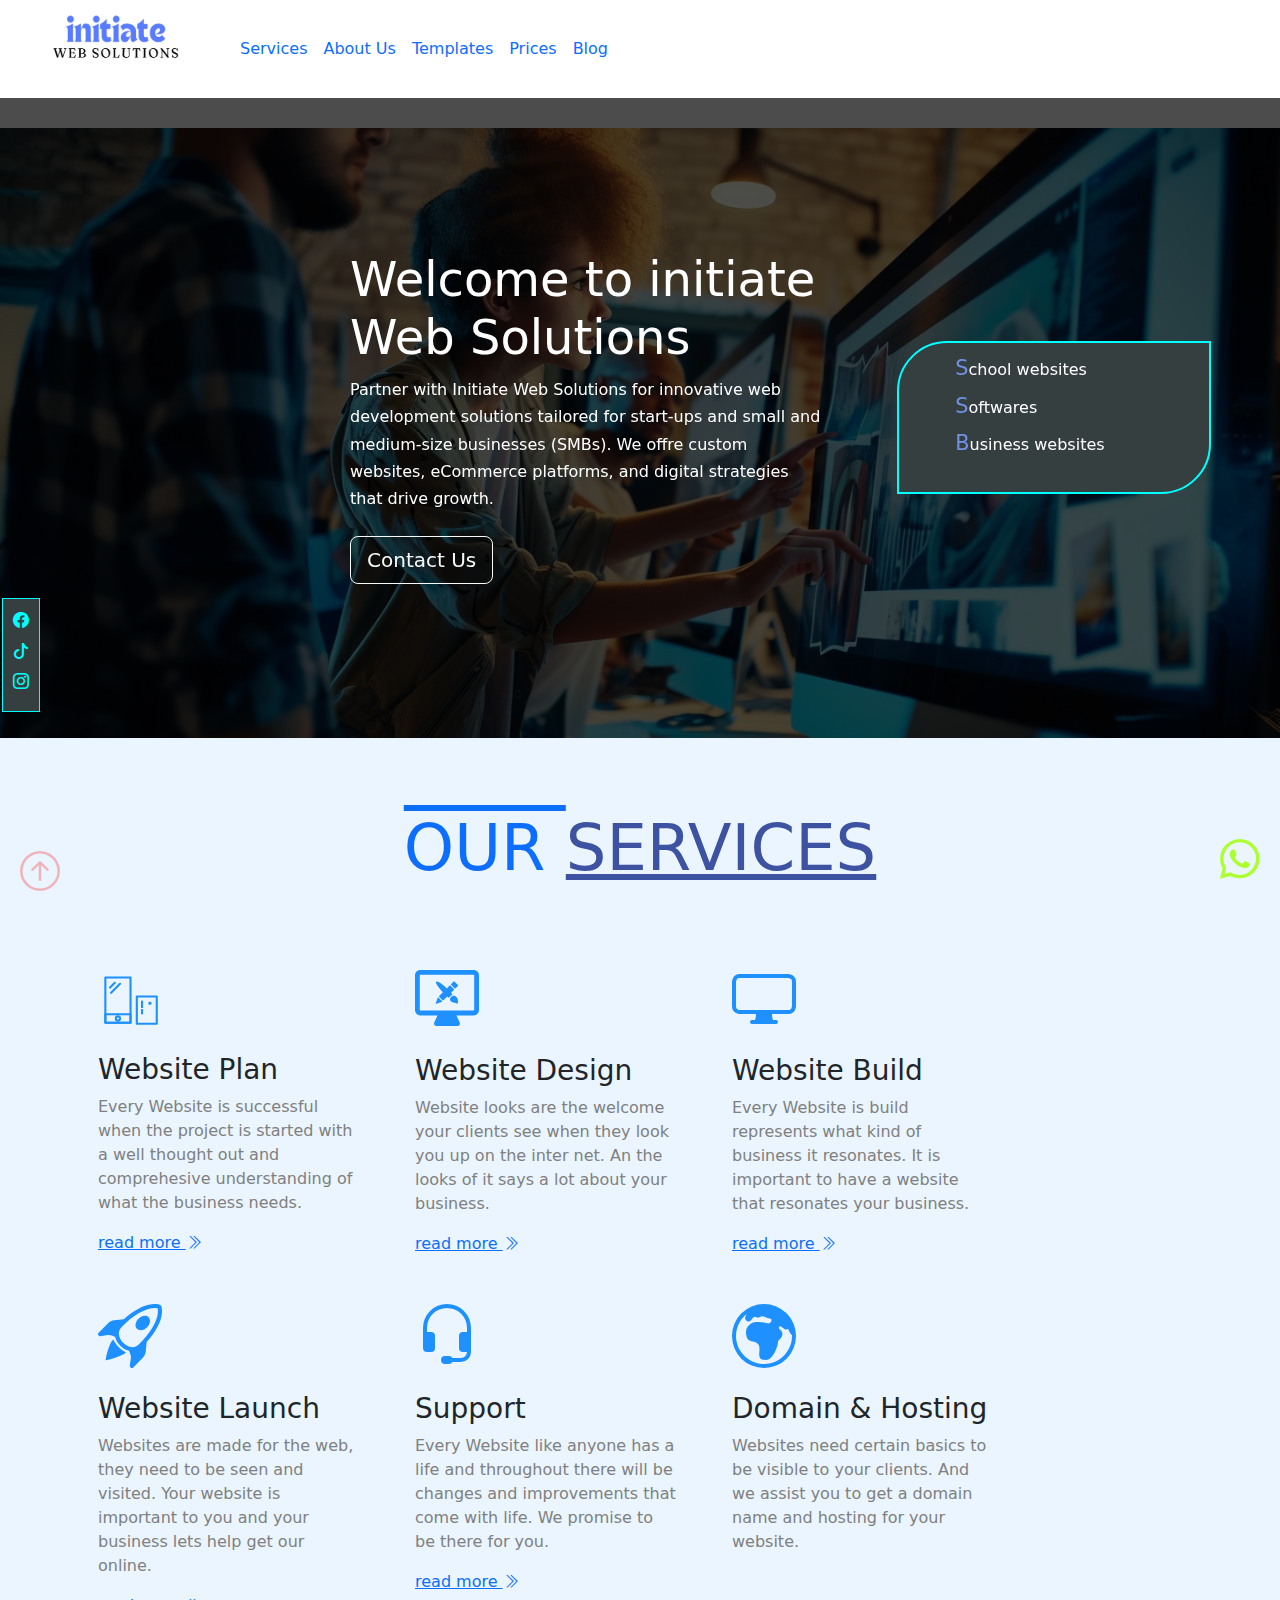
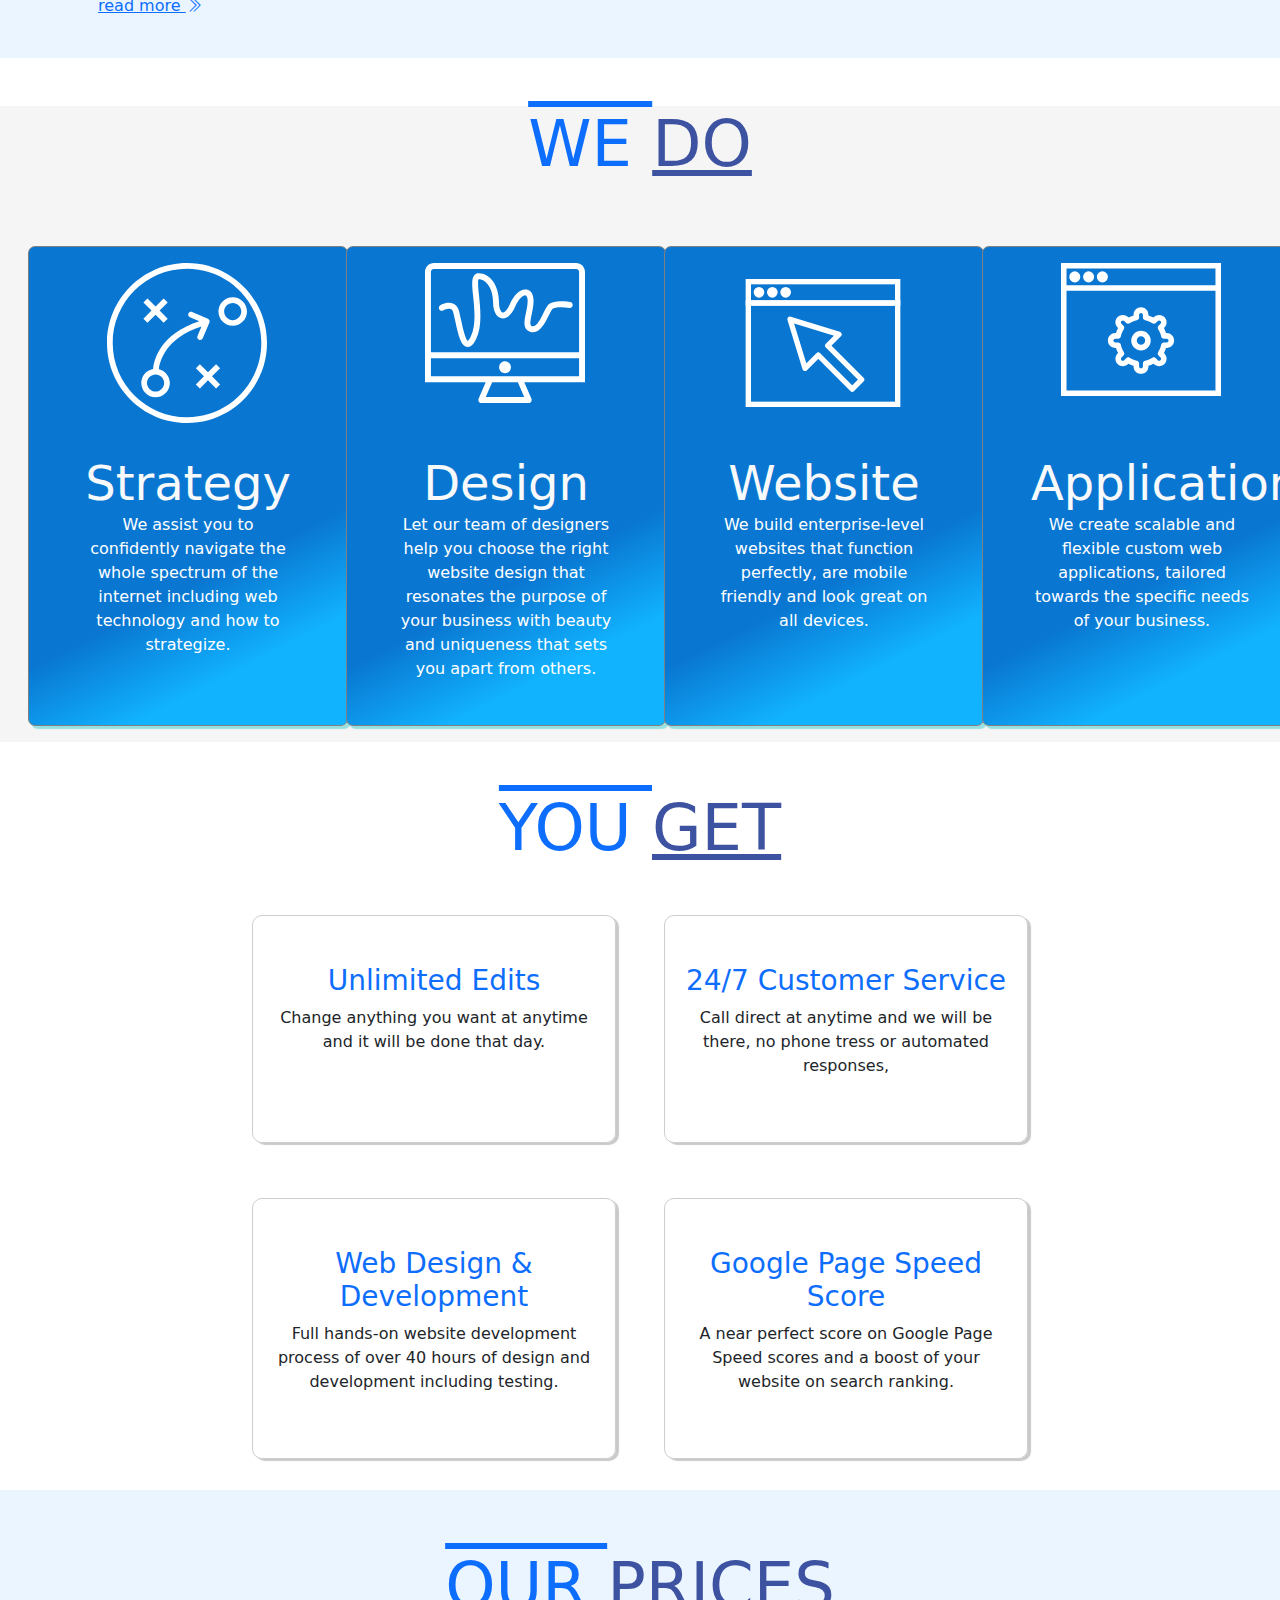
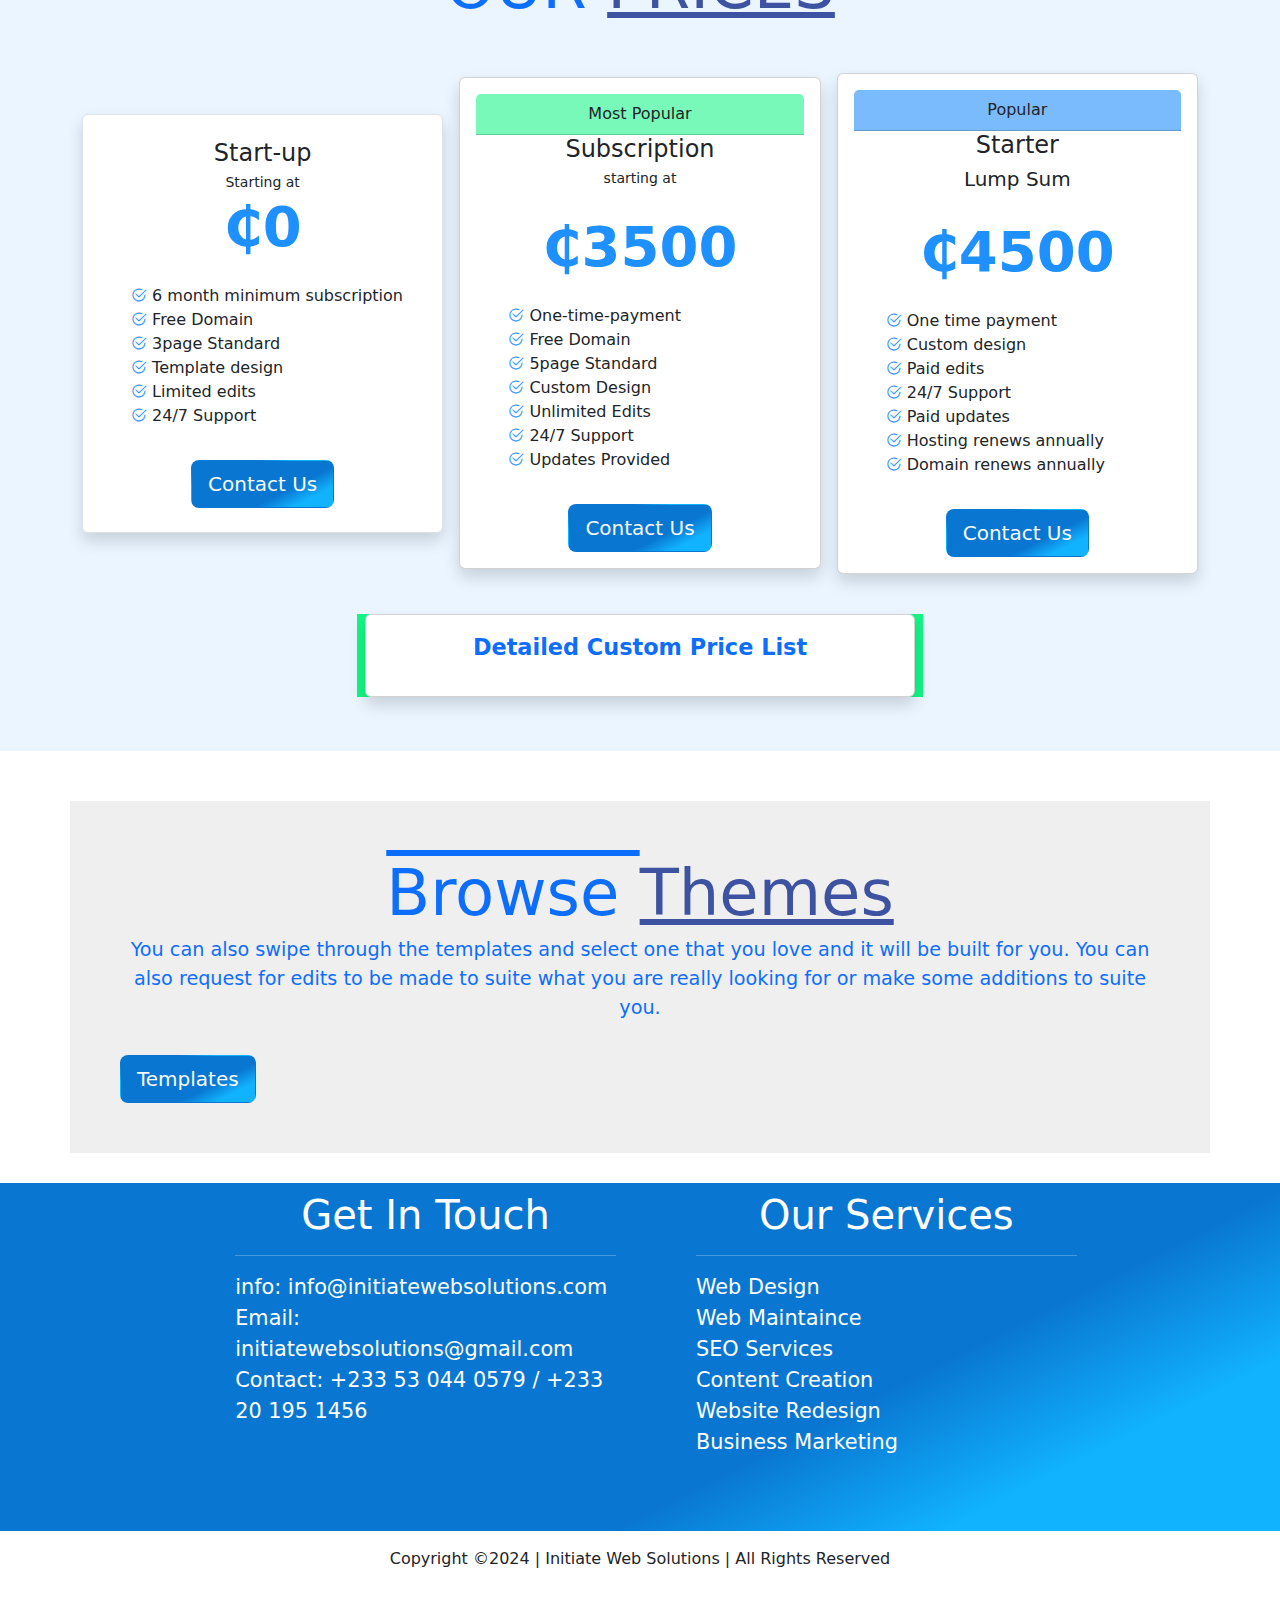
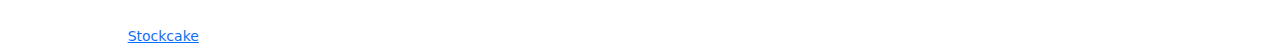
==== commit ee0cdcc3: "updated seo meta tags" ====
--- a/index.html
+++ b/index.html
@@ -9,7 +9,7 @@
     <meta name="title"
         content="Free or affordable Website Development in Ghana for Start-ups & small and medium-size businesses (SMBs) | Initiate Web Solutions">
     <meta name="description" content="Looking for fee or affordable website development in Ghana? Partner with Initiative Web Solutions for innovative web development solutions tailored for start-ups and small and medium-size businesses (SMBs).
-    We offer custom websites, eCommerce platforms, and digital strategies that drive growth">
+        We offer custom websites, eCommerce platforms, and digital strategies that drive growth">
     <meta name="keywords"
         content="web development, start-ups, small business website, SMB web solutions, custom websites, eCommerce development, digital strategy">
     <meta name="author" content="Initiate Web Solutions">
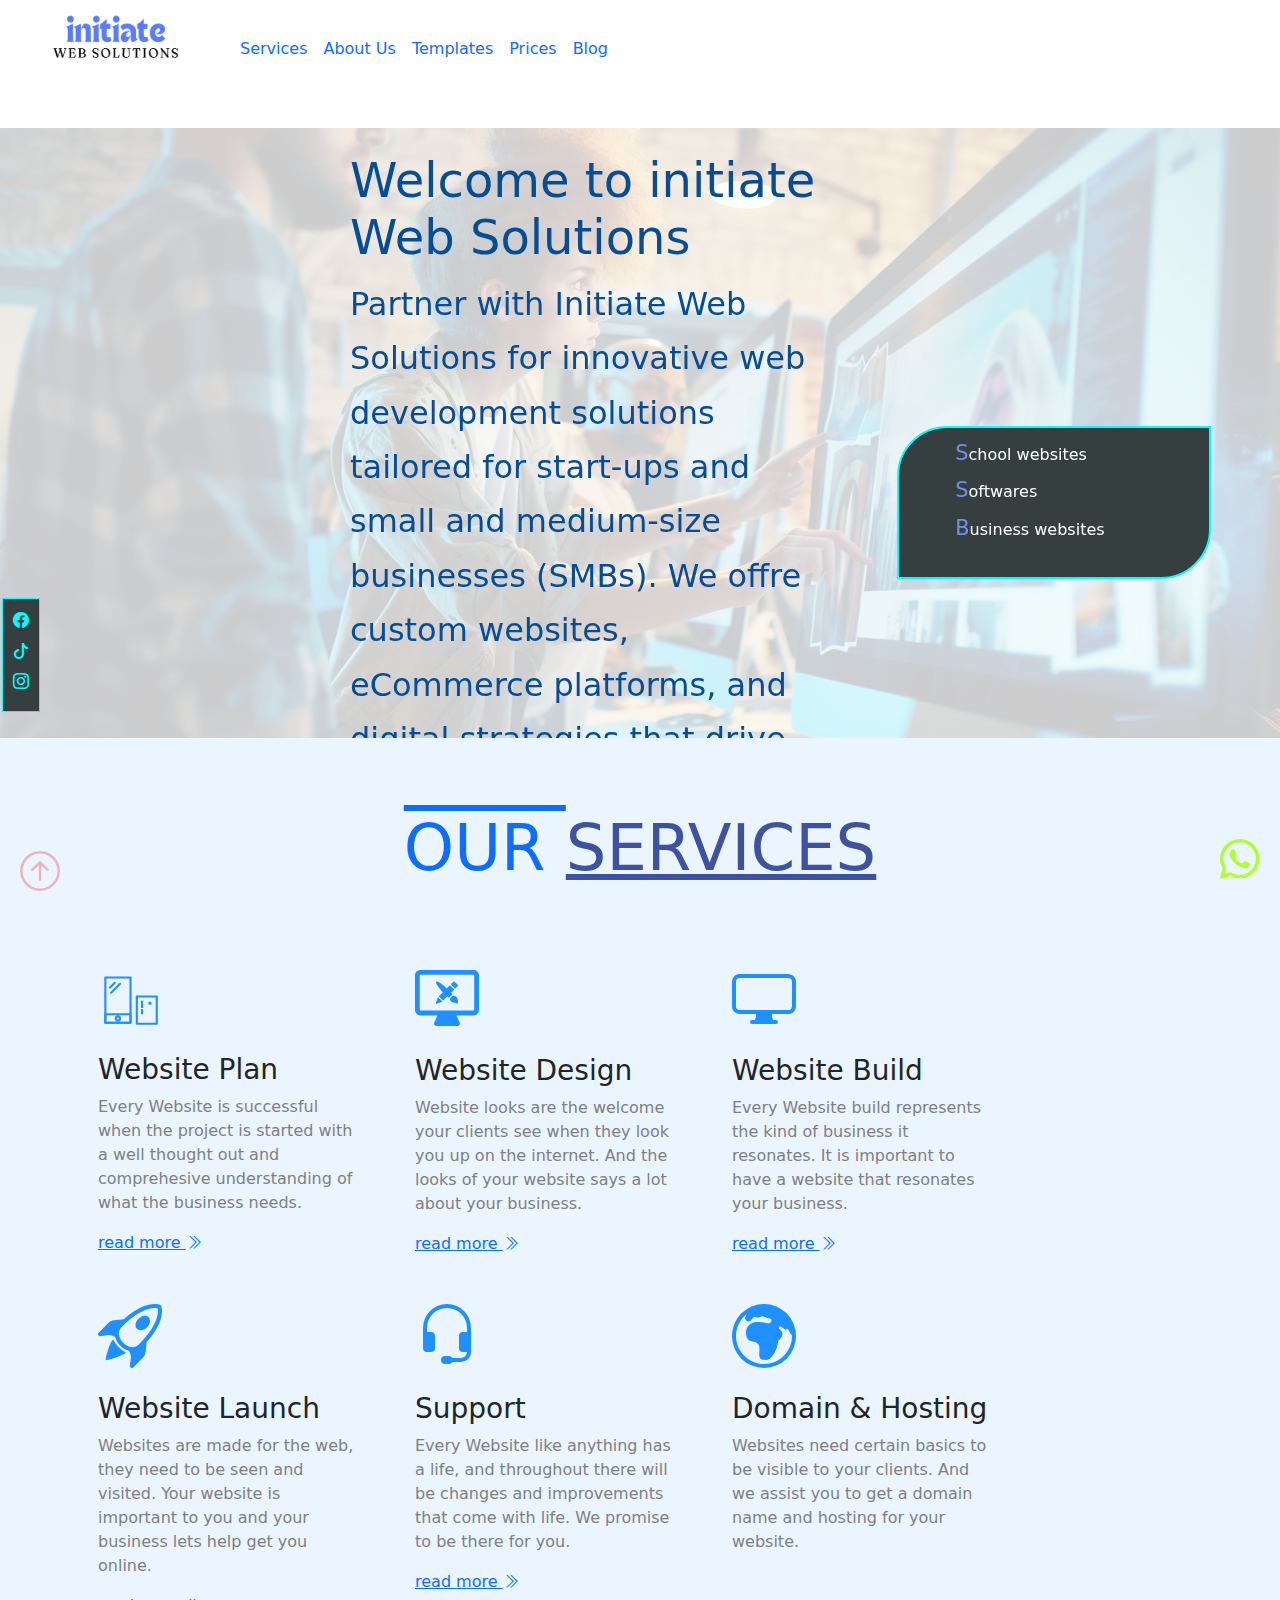
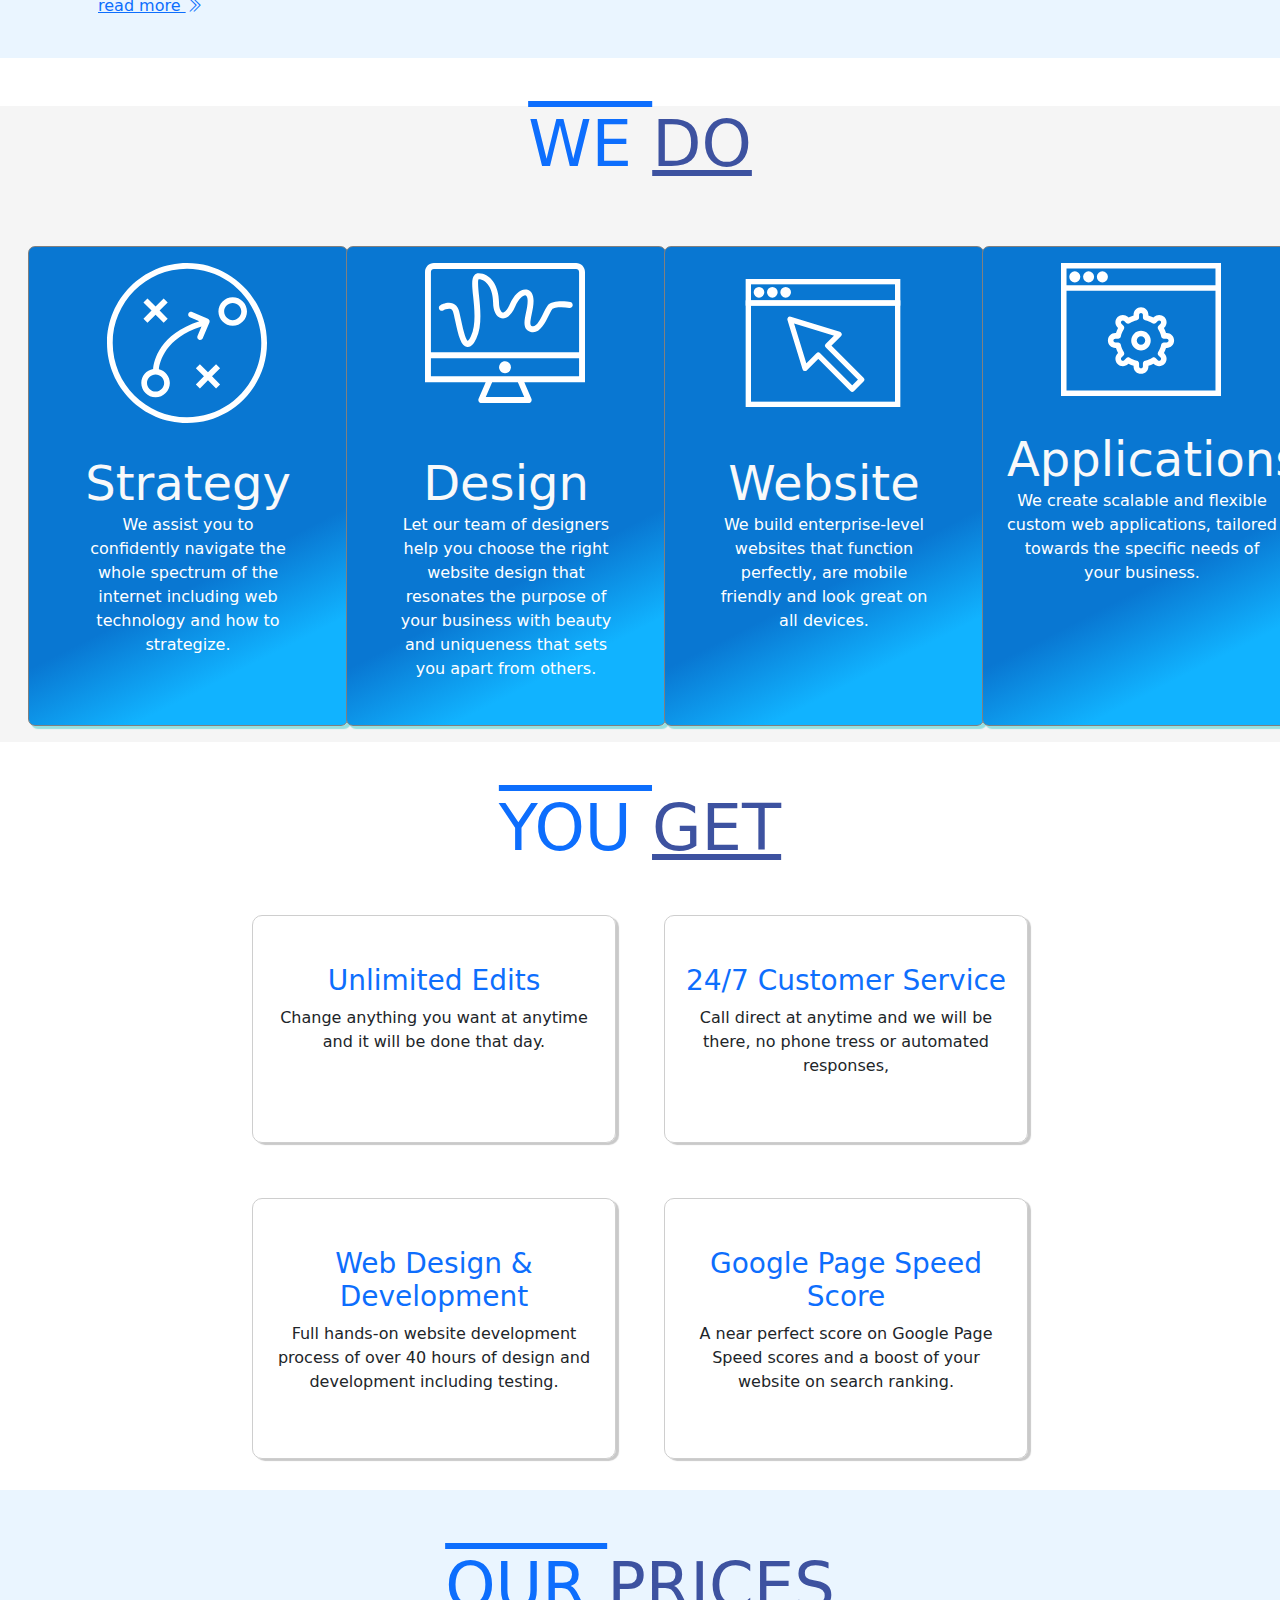
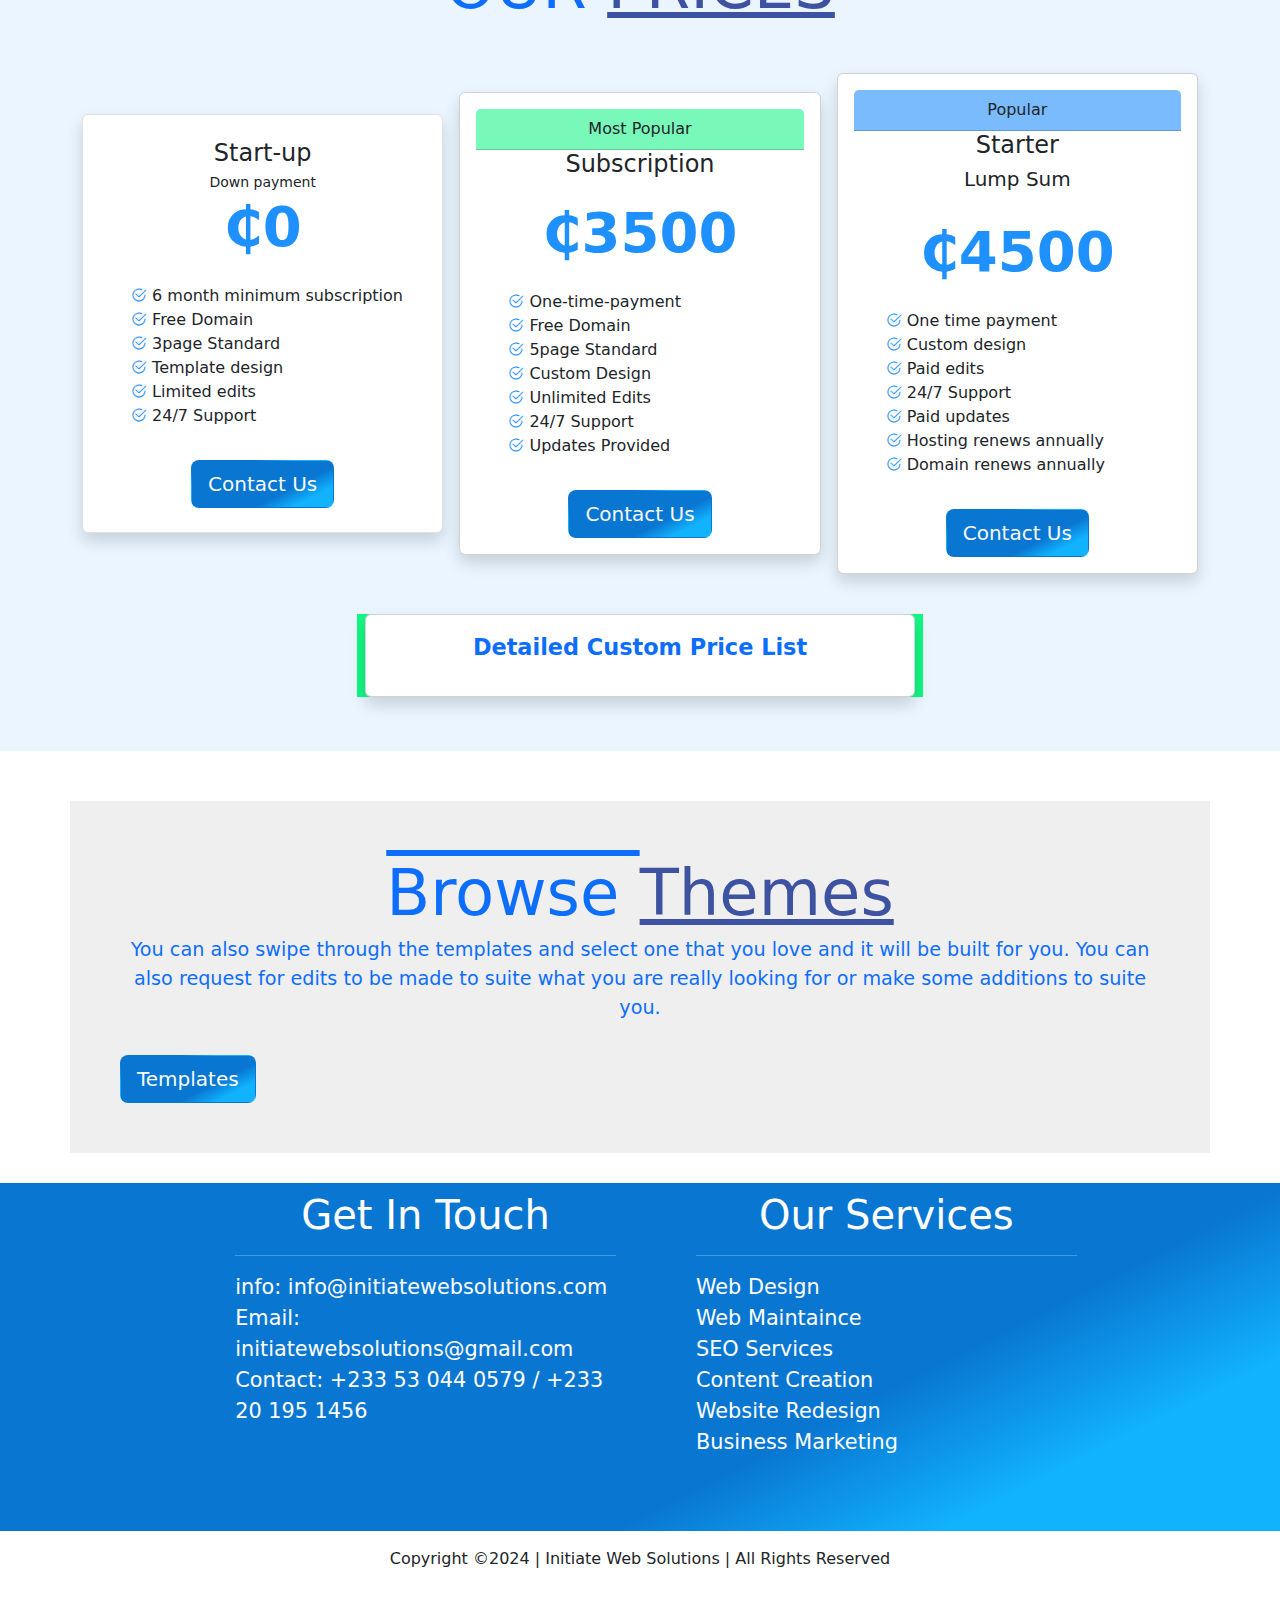
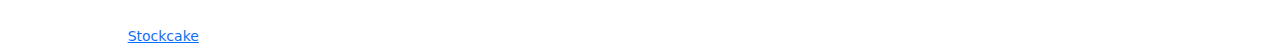
==== commit 4d533166: "Improvements made on seo and added new information" ====
--- a/index.html
+++ b/index.html
@@ -34,13 +34,13 @@
     <meta property="twitter:image" content="[URL to a representative image of my agency ">
 
     <link rel="stylesheet" href="/css/style.css">
+    <link rel="icon" type="image/x-icon" href="/images/initiate.banner.png">
     <link href="https://cdn.jsdelivr.net/npm/bootstrap@5.3.3/dist/css/bootstrap.min.css" rel="stylesheet"
         integrity="sha384-QWTKZyjpPEjISv5WaRU9OFeRpok6YctnYmDr5pNlyT2bRjXh0JMhjY6hW+ALEwIH" crossorigin="anonymous">
     <link rel="stylesheet" href="https://cdn.jsdelivr.net/npm/bootstrap-icons@1.11.3/font/bootstrap-icons.min.css">
 
     <link rel="canonical" href="https://initiatewebsolutions.com">
-    <title>Website Development Ghana | Free Website Development in Ghana for Start-ups & small and medium-size
-        businesses (SMBs) | Initiate Web Solutions</title>
+    <title>Website Development Ghana | Initiate Web Solutions | Free Website </title>
 </head>
 
 <body>
@@ -83,7 +83,7 @@
     =====================================================-->
     <!-- Social media handels -->
     <section class="container-fluid main-hero" id="main-hero">
-        <img src="/images/StockCake-Creative Team Working_1723831061.jpg" class="img-fluid d-none d-md-block hero-img">
+        <img src="/images/StockCake-Creative Team Working_large.jpg" class="img-fluid d-none d-md-block hero-img">
 
         <div class="row g-5 p-4 justify-content-center align-items-center hero-container">
 
@@ -105,12 +105,12 @@
 
             <div class="col-md-12 col-lg-5 mx-5 main-message">
                 <h1 class="message-head display-5">Welcome to initiate Web Solutions</h1>
-                <h6 class="message-body">
+                <h2 class="message-body">
                     Partner with Initiate Web Solutions for innovative web development solutions tailored for start-ups
                     and small and medium-size businesses (SMBs). We offre custom websites,
                     eCommerce platforms, and digital strategies that drive growth.
-                </h6>
-                <a href="https://wa.me/233530440579" class="btn btn-lg mt-3 text-light border-light hero-btn">Contact Us</a>
+                </h2>
+                <a href="https://wa.me/233530440579" class="hero-btn">Contact Us</a>
             </div>
             <div class="col-md-6 col-lg-3 rec">
                 <ul>
@@ -233,8 +233,8 @@
                     <img src="/icons/website-design-svgrepo-com.svg" alt="website planning"
                         class="we-ico my-3  img-fluid" style="width:4rem">
                     <h3 class="my-2">Website Design</h3>
-                    <p class="serve-txt">Website looks are the welcome your clients see when they look you up on the inter net.
-                        An the looks of it says a lot about your business.
+                    <p class="serve-txt">Website looks are the welcome your clients see when they look you up on the internet.
+                        And the looks of your website says a lot about your business.
                     </p>
                     <a href="/services.html#design">read more <i class="bi bi-chevron-double-right"></i></a>
                 </div>
@@ -243,7 +243,7 @@
                     <img src="/icons/display.svg" alt="website planning" class="we-ico my-3  img-fluid"
                         style="width:4rem">
                     <h3 class="my-2">Website Build</h3>
-                    <p class="serve-txt">Every Website is build represents what kind of business it resonates. It is important to
+                    <p class="serve-txt">Every Website build represents the kind of business it resonates. It is important to
                         have a website that resonates your business.
                     </p>
                     <a href="/services.html#build">read more <i class="bi bi-chevron-double-right"></i></a>
@@ -256,7 +256,7 @@
                         style="width:4rem">
                     <h3 class="my-2">Website Launch</h3>
                     <p class="serve-txt">Websites are made for the web, they need to be seen and visited. Your website is important 
-                        to you and your business lets help get our  online.
+                        to you and your business lets help get you online.
                     </p>
                     <a href="/services.html#launch">read more <i class="bi bi-chevron-double-right"></i></a>
                 </div>
@@ -265,7 +265,7 @@
                     <img src="/icons/headset.svg" alt="website planning" class="we-ico my-3  img-fluid"
                         style="width:4rem">
                     <h3 class="my-2">Support</h3>
-                    <p class="serve-txt">Every Website like anyone has a life and throughout there will be changes and improvements
+                    <p class="serve-txt">Every Website like anything has a life, and throughout there will be changes and improvements
                         that come with life. We promise to be there for you.
                     </p>
                     <a href="/services.html#support">read more <i class="bi bi-chevron-double-right"></i></a>
@@ -369,7 +369,7 @@
                 <div class="m-3 service-card wap">
                     <img src="/icons/browsersettings-w.svg" alt="image of web application"
                         class="img-fluid service-image">
-                    <div class="service-text p-5">
+                    <div class="service-text p-4">
                         <div class="display-5 text-center text-light">Applications</div>
                         <p class="text-center">
                             We create scalable and flexible custom web applications, tailored towards the specific
@@ -435,7 +435,7 @@
                     <div class="card border shadow">
                         <div class="card-body text-center py-4">
                             <h4 class="card-title">Start-up</h4>
-                            <p class="small card-subtitle">Starting at</p>
+                            <p class="small card-subtitle">Down payment</p>
                             <p class="display-4 mb-4 fw-bold price-amount">₵0</p>
                             <ul>
                                 <li>
@@ -470,7 +470,7 @@
                             <div class="card-header text-center popu" style="background-color:rgb(120, 249, 185)"> Most
                                 Popular</div>
                             <h4 class="card-title">Subscription</h4>
-                            <p class="small card-subtitle">starting at</p>
+                            <p class="small card-subtitle"></p>
                             <p class="display-4 my-4 fw-bold price-amount">₵3500</p>
                             <ul>
                                 <li>
@@ -769,7 +769,7 @@
 
     <a href="#main-hero"><i class="bi-arrow-up-circle up" style="font-size:2.5rem;color:rgba(255, 0, 0, 0.267)"></i></a>
 
-    <script src="/script.js" defer></script>
+    <!--<script src="/script.js" defer></script>-->
     <script src="https://cdn.jsdelivr.net/npm/@popperjs/core@2.11.8/dist/umd/popper.min.js"
         integrity="sha384-I7E8VVD/ismYTF4hNIPjVp/Zjvgyol6VFvRkX/vR+Vc4jQkC+hVqc2pM8ODewa9r"
         crossorigin="anonymous"></script>
--- a/css/style.css
+++ b/css/style.css
@@ -83,7 +83,7 @@
     left: 0;
     width: 100%;
     height: 100%;
-    background-color: rgba(0, 0, 0, 0.701);
+    background-color: rgba(255, 255, 255, 0.8);
     z-index: 1;
 }
 
@@ -99,13 +99,25 @@
 }
 
 .message-head {
-    color: white;
+    color: rgb(6, 77, 147);
     margin-bottom: 10px
 }
 
 .message-body {
-    color: white;
+    color: rgb(6, 77, 147);
     line-height: 1.7;
+}
+.hero-btn {
+    border: 1px solid dodgerblue;
+    color: dodgerblue;
+    padding: 7px 18px;
+    border-radius: 8px;
+    text-decoration: none;
+    margin-top: 25px;
+}
+.hero-btn:hover {
+    background-color: rgb(6, 77, 147);
+    color: white;
 }
 
 .social {
@@ -628,6 +640,10 @@
     background: rgb(18, 247, 133);
     background: linear-gradient(163deg, rgba(126, 255, 119, 1) 49%, rgba(201, 243, 198, 1) 77%);
 }
+.event {
+    background: rgb(61,82,160);
+    background: linear-gradient(153deg, rgba(61,82,160,1) 66%, rgba(19,127,191,1) 83%);
+}
 
 
 /*################################################
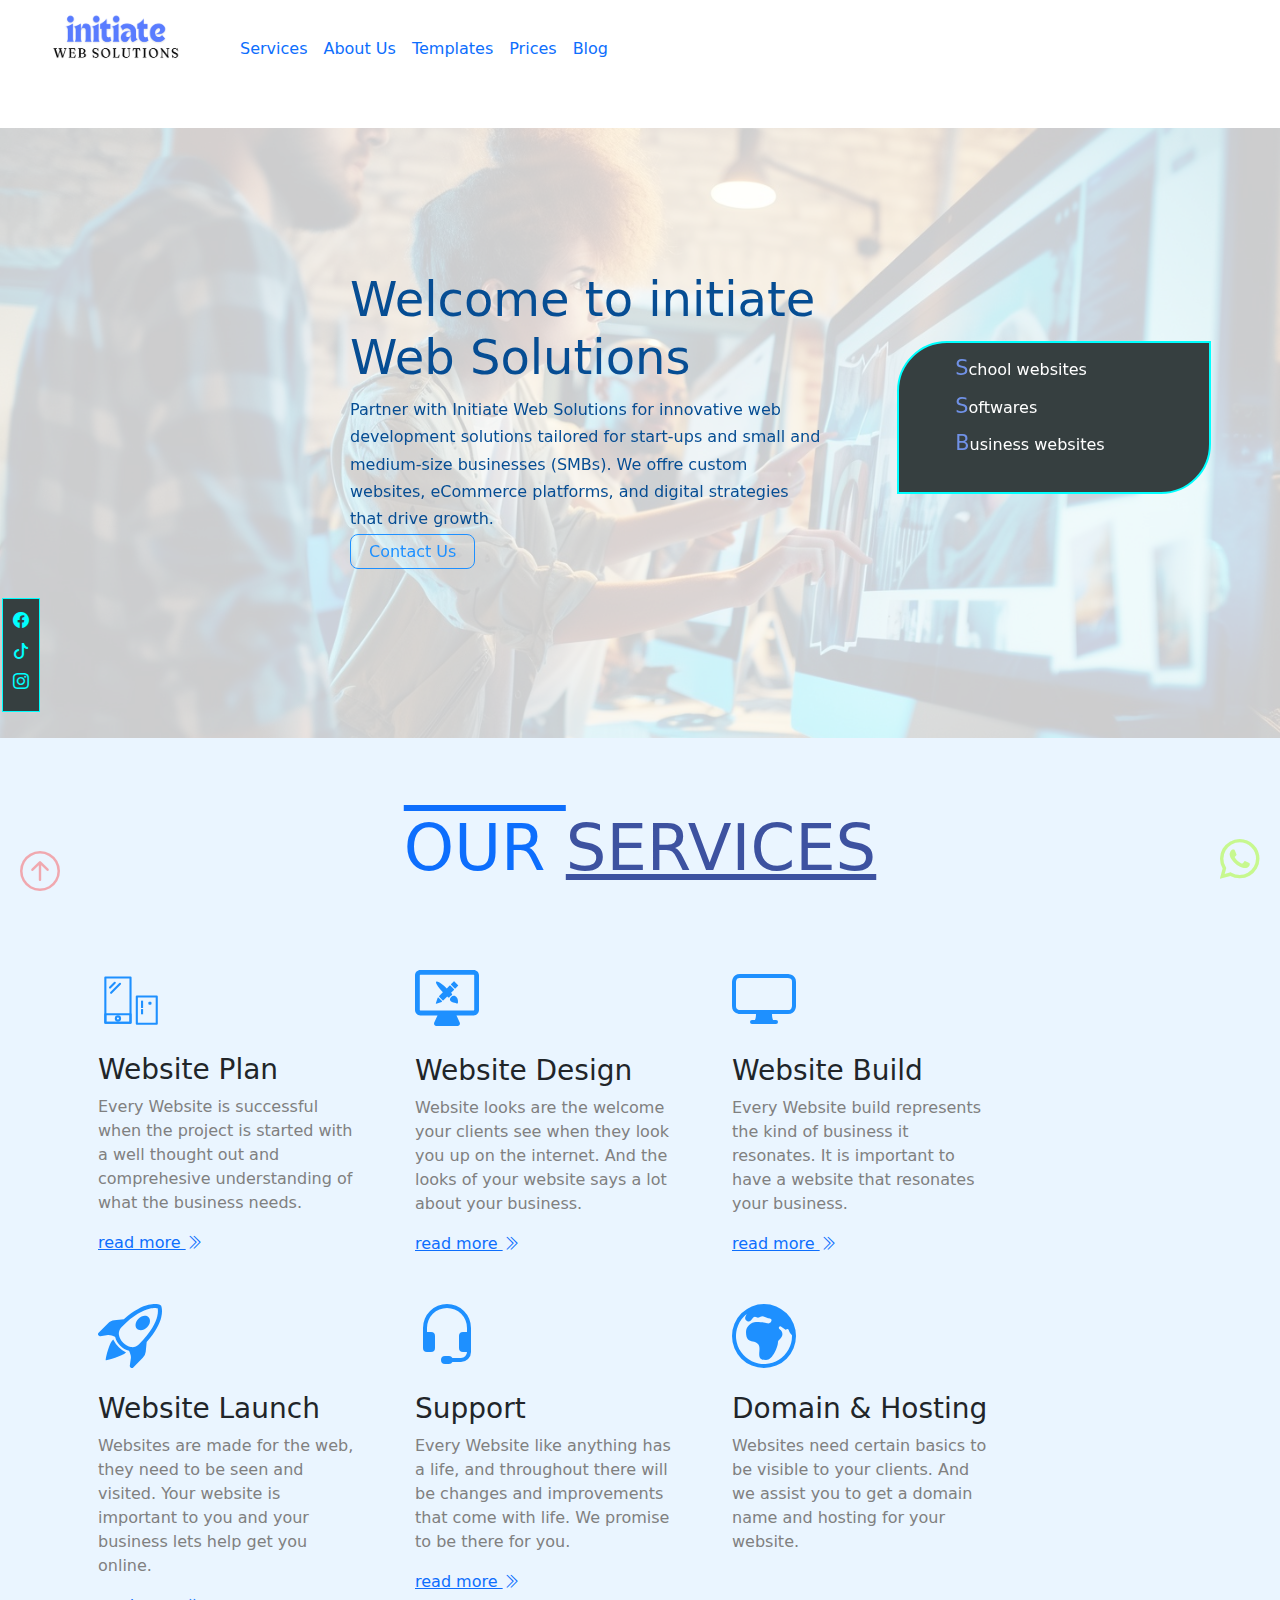
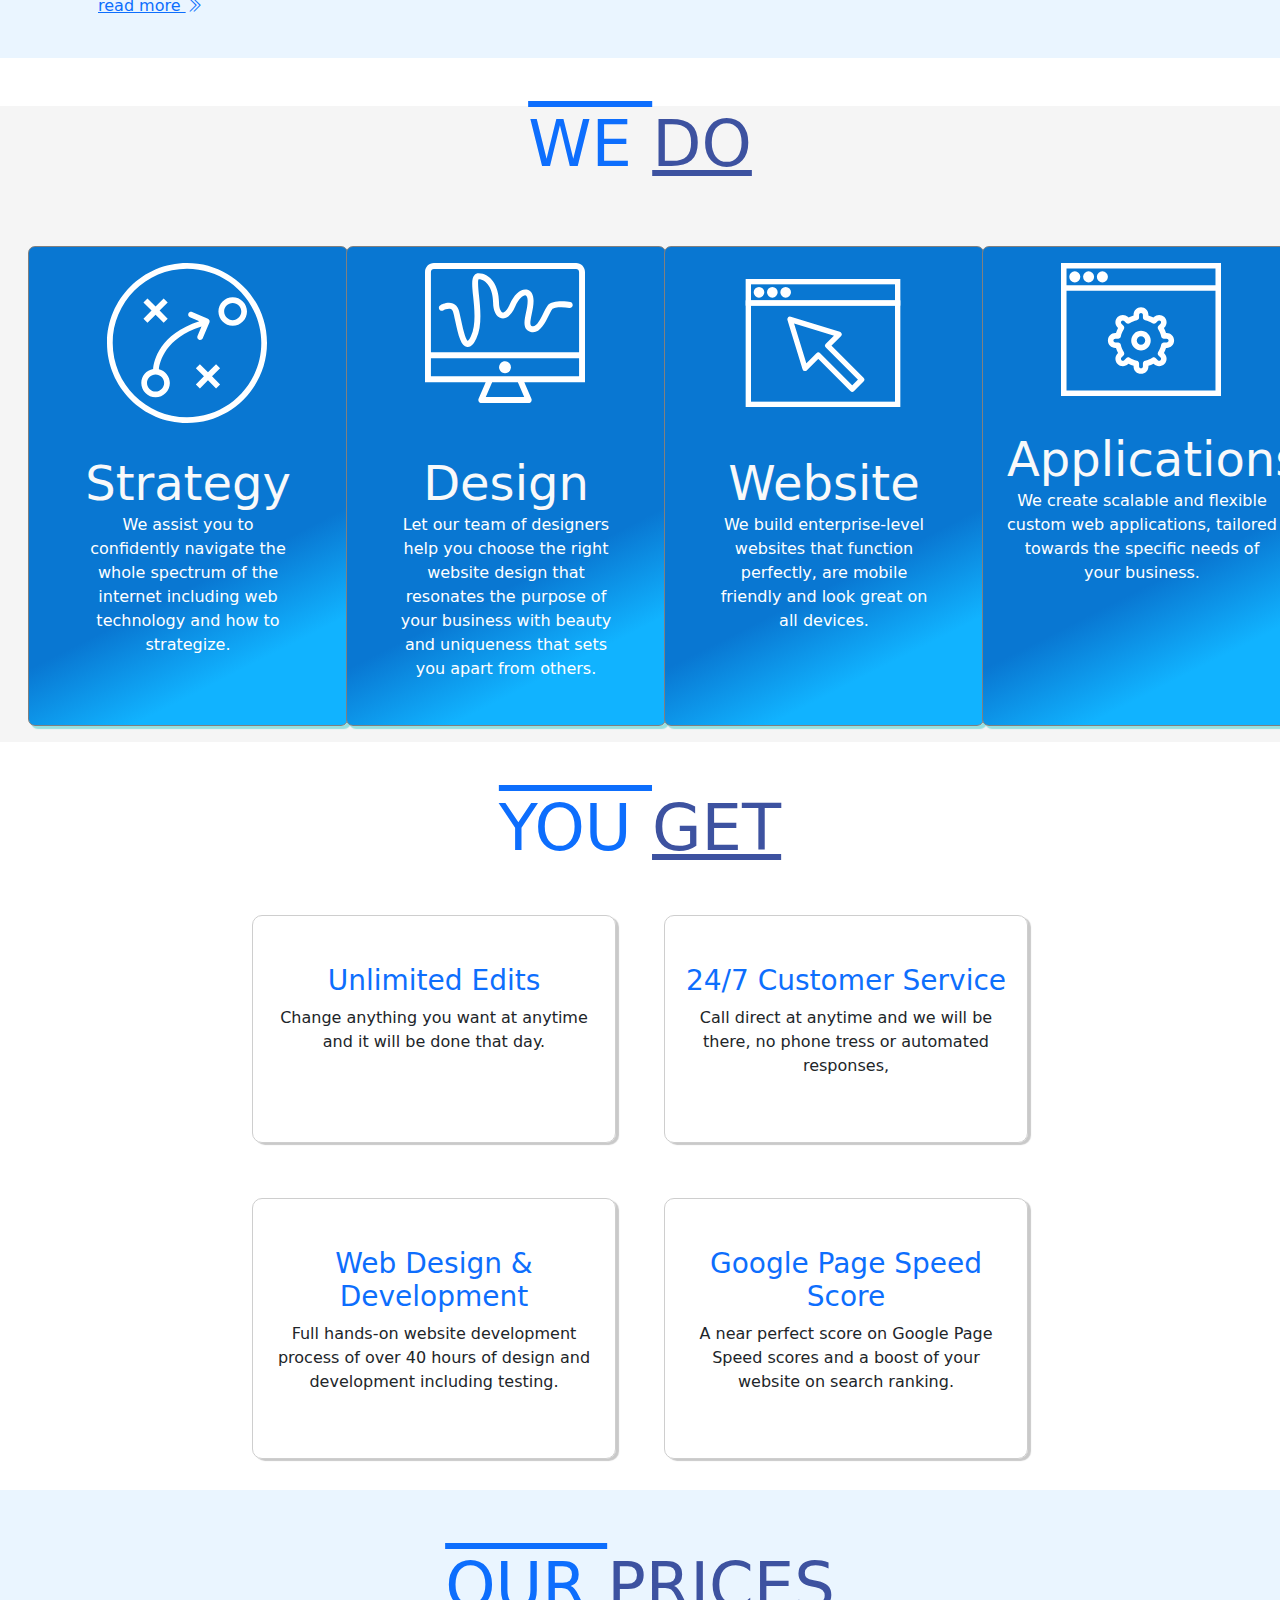
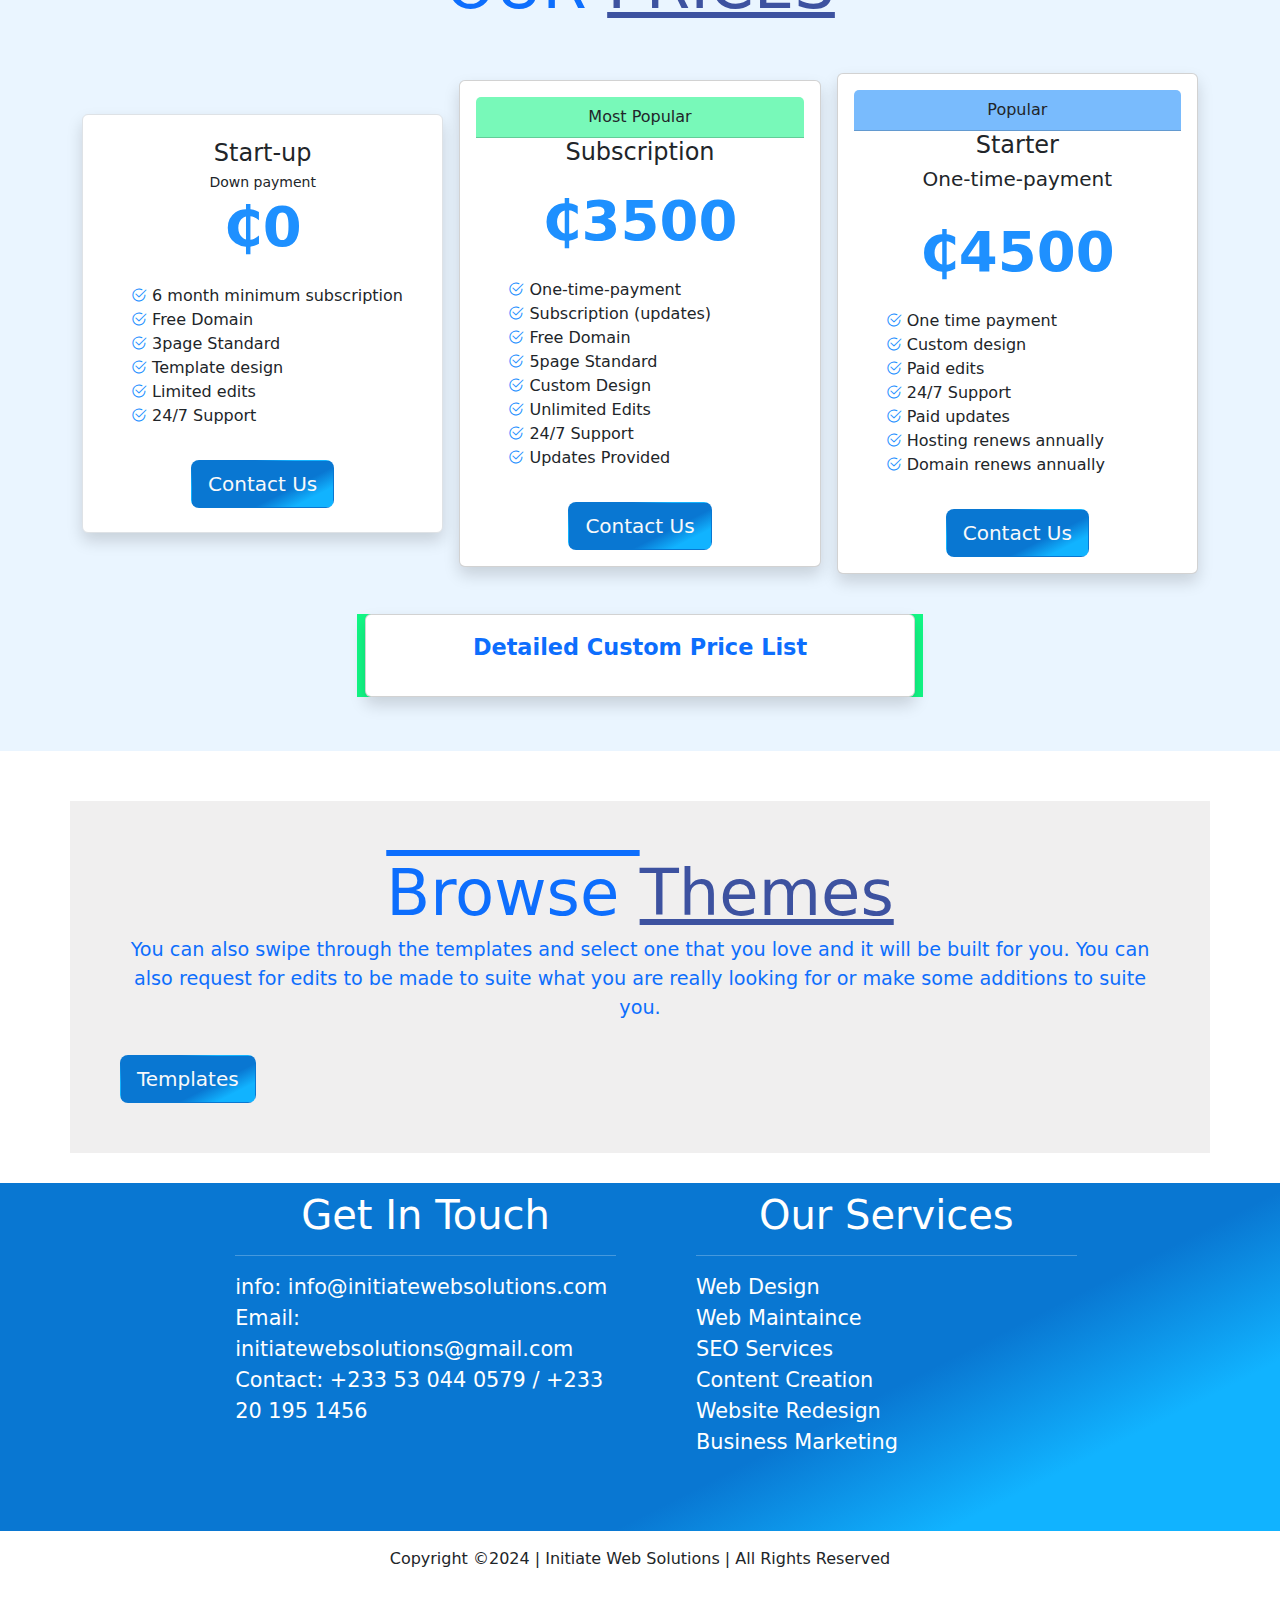
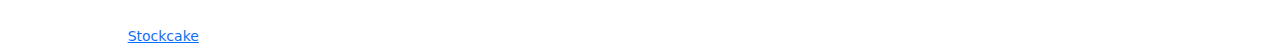
==== commit 7bd141a3: "improvement and updates" ====
--- a/index.html
+++ b/index.html
@@ -6,12 +6,13 @@
     <meta charset="UTF-8">
     <meta http-equiv="X-UA-Compatible" content="IE=edge">
     <meta name="viewport" content="width=device-width, initial-scale=1.0">
+
     <meta name="title"
         content="Free or affordable Website Development in Ghana for Start-ups & small and medium-size businesses (SMBs) | Initiate Web Solutions">
-    <meta name="description" content="Looking for fee or affordable website development in Ghana? Partner with Initiative Web Solutions for innovative web development solutions tailored for start-ups and small and medium-size businesses (SMBs).
+    <meta name="description" content="Looking for fee downpayment on website build or affordable website development in Ghana? Partner with Initiative Web Solutions for innovative web development solutions tailored for start-ups and small and medium-size businesses (SMBs).
         We offer custom websites, eCommerce platforms, and digital strategies that drive growth">
     <meta name="keywords"
-        content="web development, start-ups, small business website, SMB web solutions, custom websites, eCommerce development, digital strategy">
+        content="website, web development, start-ups, small medium business, small medium-size business, business, SMB web solutions, custom websites, eCommerce development, digital strategy, free, affordable">
     <meta name="author" content="Initiate Web Solutions">
     <meta name="robots" content="index,follow">
 
@@ -22,7 +23,7 @@
         content="Free or affordable Website Development in Ghana for Start-ups & small and medium-size businesses (SMBs) | Initiate Web Solutions">
     <meta property="og:description"
         content="Looking for fee or affordable website development in Ghana? Partner with Initiate Web Solutions for innovative web development solutions tailored for start-ups and small and medium-size businesses (SMBs). We offre custom websites, eCommerce platforms, and digital strategies that drive growth">
-    <meta property="og:image" content="[URL to a representative image of my agency ">
+    <meta property="og:image" content="https://initiatewebsolutions.com/images/initiate.png">
 
     <!-- Twitter -->
     <meta property="twitter:card" content="summary_large_image">
@@ -31,7 +32,7 @@
         content="Free or affordable Website Development in Ghana for Start-ups & small and medium-size businesses (SMBs) | Initiate Web Solutions">
     <meta property="twitter:description"
         content="Looking for fee or affordable website development in Ghana? Partner with Initiate Web Solutions for innovative web development solutions tailored for start-ups and small and medium-size businesses (SMBs). We offre custom websites, eCommerce platforms, and digital strategies that drive growth">
-    <meta property="twitter:image" content="[URL to a representative image of my agency ">
+    <meta property="twitter:image" content="https://initiatewebsolutions.com/images/initiate.png">
 
     <link rel="stylesheet" href="/css/style.css">
     <link rel="icon" type="image/x-icon" href="/images/initiate.banner.png">
@@ -477,6 +478,9 @@
                                     <i class="bi-check2-circle" style="color:dodgerblue"></i> One-time-payment
                                 </li>
                                 <li>
+                                    <i class="bi-check2-circle" style="color:dodgerblue"></i> Subscription (updates)
+                                </li>
+                                <li>
                                     <li>
                                     <i class="bi-check2-circle" style="color:dodgerblue"></i> Free Domain
                                 </li>
@@ -506,7 +510,7 @@
                             <div class="card-header text-center popu" style="background-color:rgb(121, 187, 253)">
                                 Popular</div>
                             <h4 class="card-title">Starter</h4>
-                            <p class="lead card-subtitle">Lump Sum</p>
+                            <p class="lead card-subtitle">One-time-payment</p>
                             <p class="display-4 my-4 fw-bold price-amount">₵4500</p>
                             <ul>
                                 <li>
@@ -765,9 +769,9 @@
     </copy>
 
     <!-- Whatsapp and up -->
-    <a href="https://wa.me/233530440579"><i class="bi-whatsapp wp" style="font-size:2.5rem;color:greenyellow"></i></a>
-
-    <a href="#main-hero"><i class="bi-arrow-up-circle up" style="font-size:2.5rem;color:rgba(255, 0, 0, 0.267)"></i></a>
+    <a href="https://wa.me/233530440579"><i class="bi-whatsapp wp" style="font-size:2.5rem;color:rgb(163, 251, 31)"></i></a>
+
+    <a href="#main-hero"><i class="bi-arrow-up-circle up" style="font-size:2.5rem;color:rgba(255, 0, 0, 0.624)"></i></a>
 
     <!--<script src="/script.js" defer></script>-->
     <script src="https://cdn.jsdelivr.net/npm/@popperjs/core@2.11.8/dist/umd/popper.min.js"
--- a/css/style.css
+++ b/css/style.css
@@ -100,12 +100,13 @@
 
 .message-head {
     color: rgb(6, 77, 147);
-    margin-bottom: 10px
+    margin-bottom: 10px;
 }
 
 .message-body {
     color: rgb(6, 77, 147);
     line-height: 1.7;
+    font-size: 1rem;
 }
 .hero-btn {
     border: 1px solid dodgerblue;
@@ -486,12 +487,10 @@
     right: 2px;
     bottom: 5px;
     cursor: pointer;
-}
-
-.up {
     left: 20px;
     bottom: 5px;
     cursor: pointer;
+    opacity: 0.5;
 }
 
 .wp {
@@ -500,6 +499,11 @@
     right: 20px;
     cursor: pointer;
     float: right;
+    opacity: 0.5
+}
+.up:hover,
+.wp:hover {
+    opacity: 1;
 }
 
 .about,
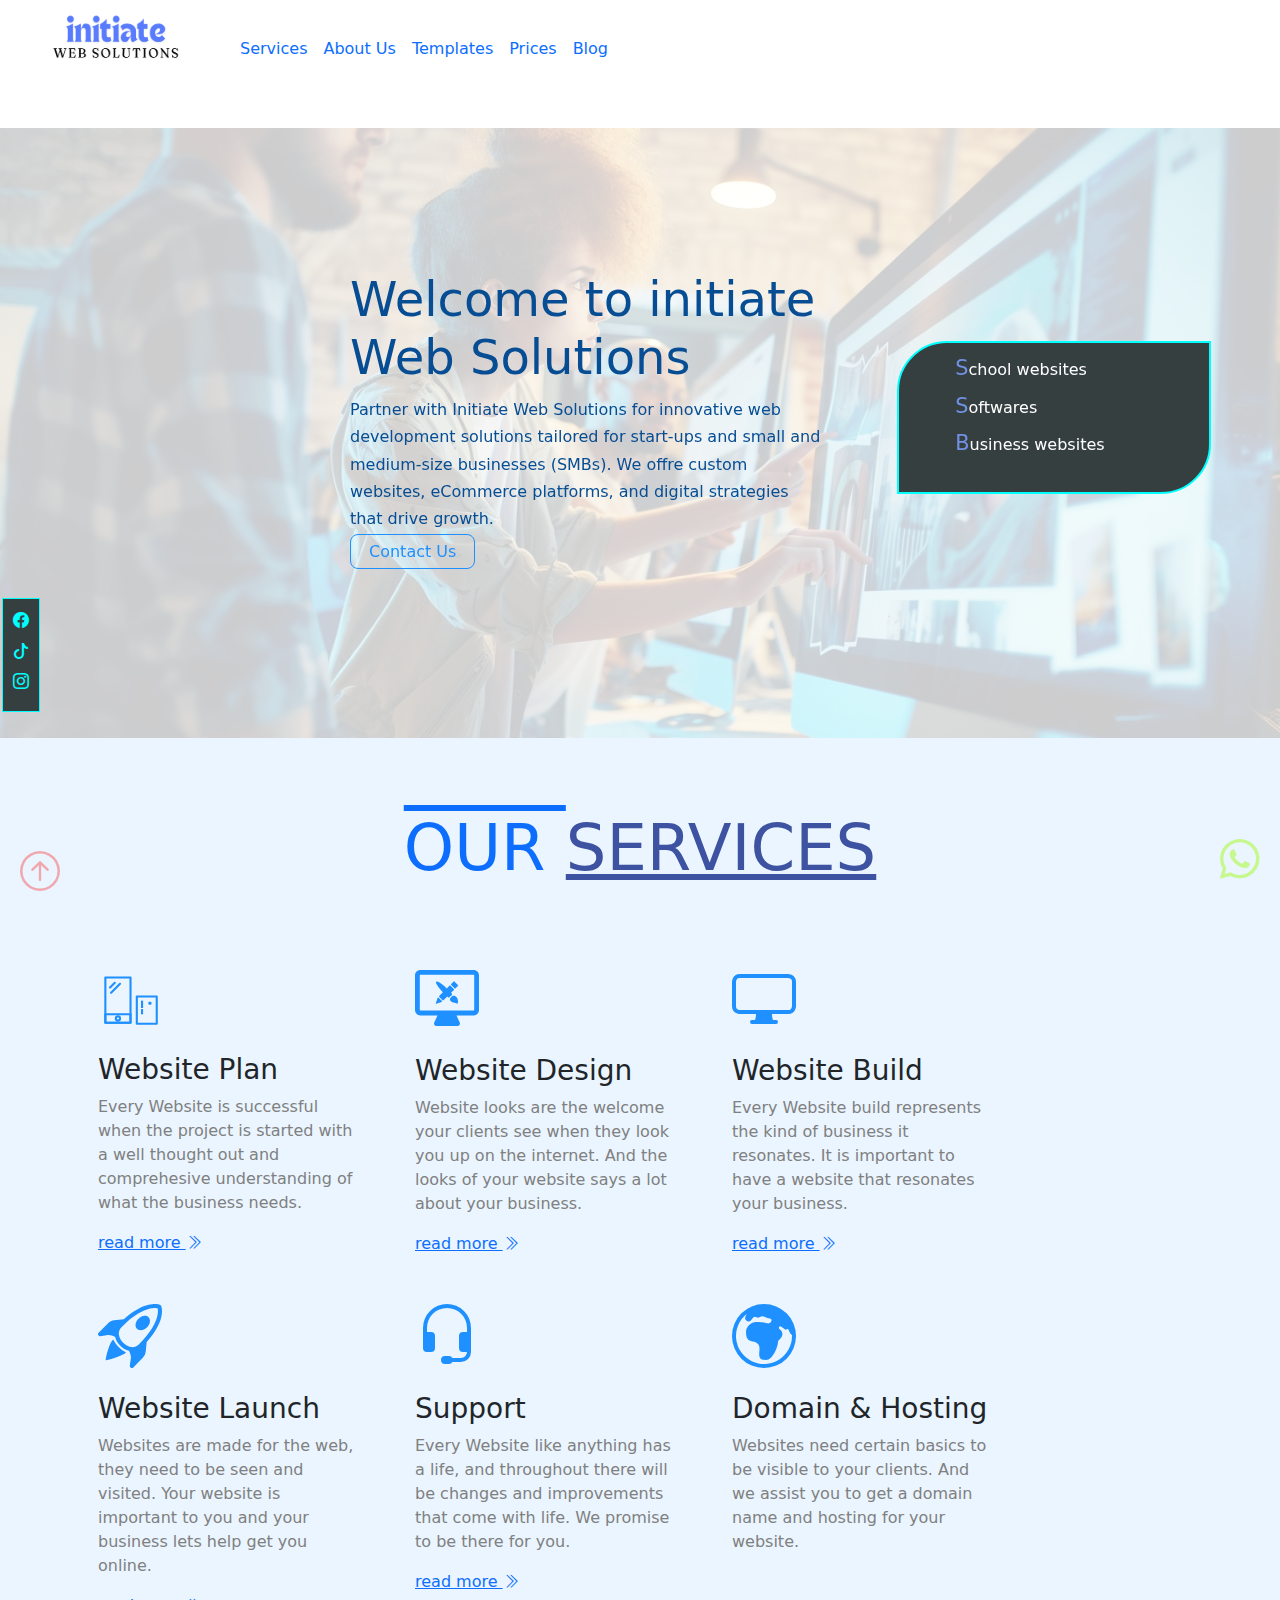
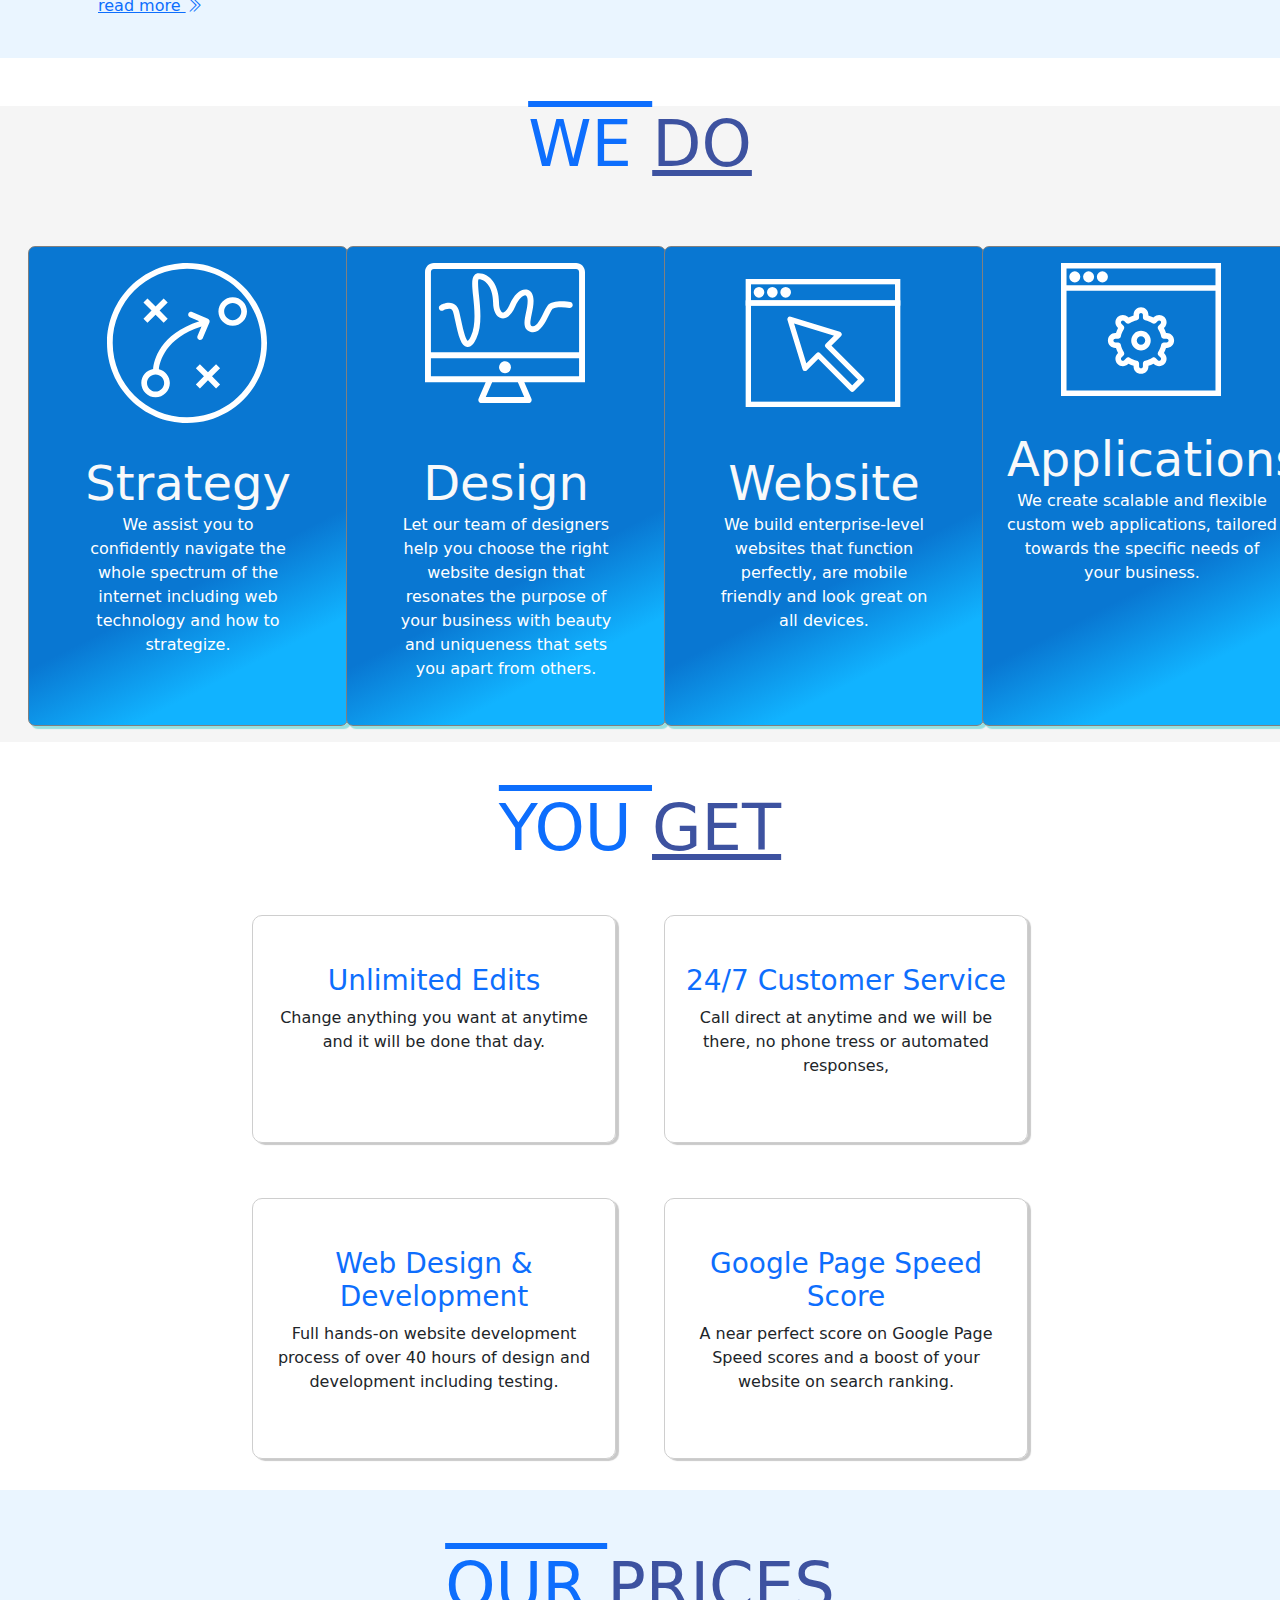
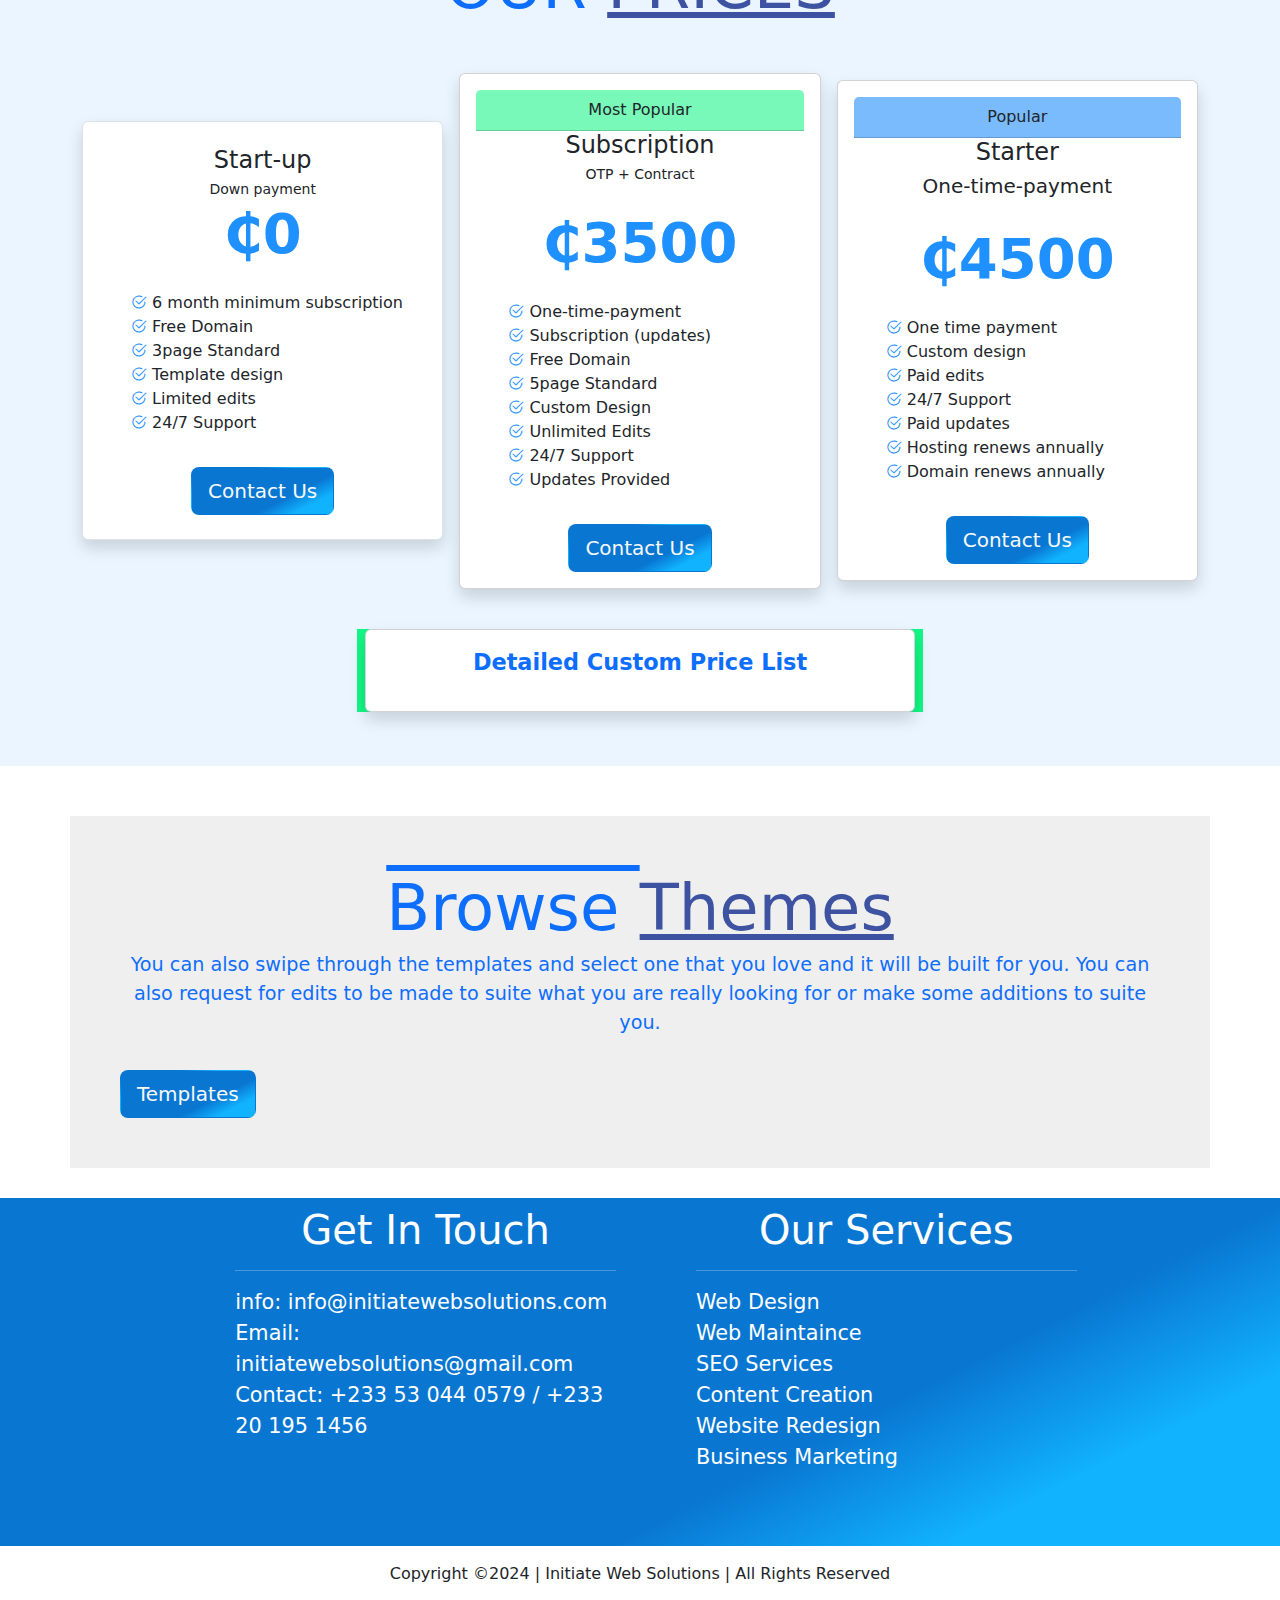
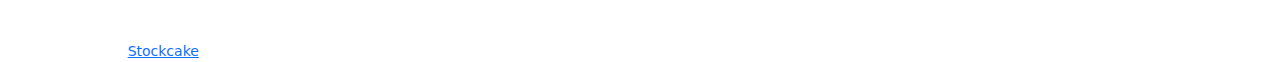
==== commit 9c44f8d5: "Edits" ====
--- a/index.html
+++ b/index.html
@@ -471,7 +471,7 @@
                             <div class="card-header text-center popu" style="background-color:rgb(120, 249, 185)"> Most
                                 Popular</div>
                             <h4 class="card-title">Subscription</h4>
-                            <p class="small card-subtitle"></p>
+                            <p class="small card-subtitle">OTP + Contract</p>
                             <p class="display-4 my-4 fw-bold price-amount">₵3500</p>
                             <ul>
                                 <li>
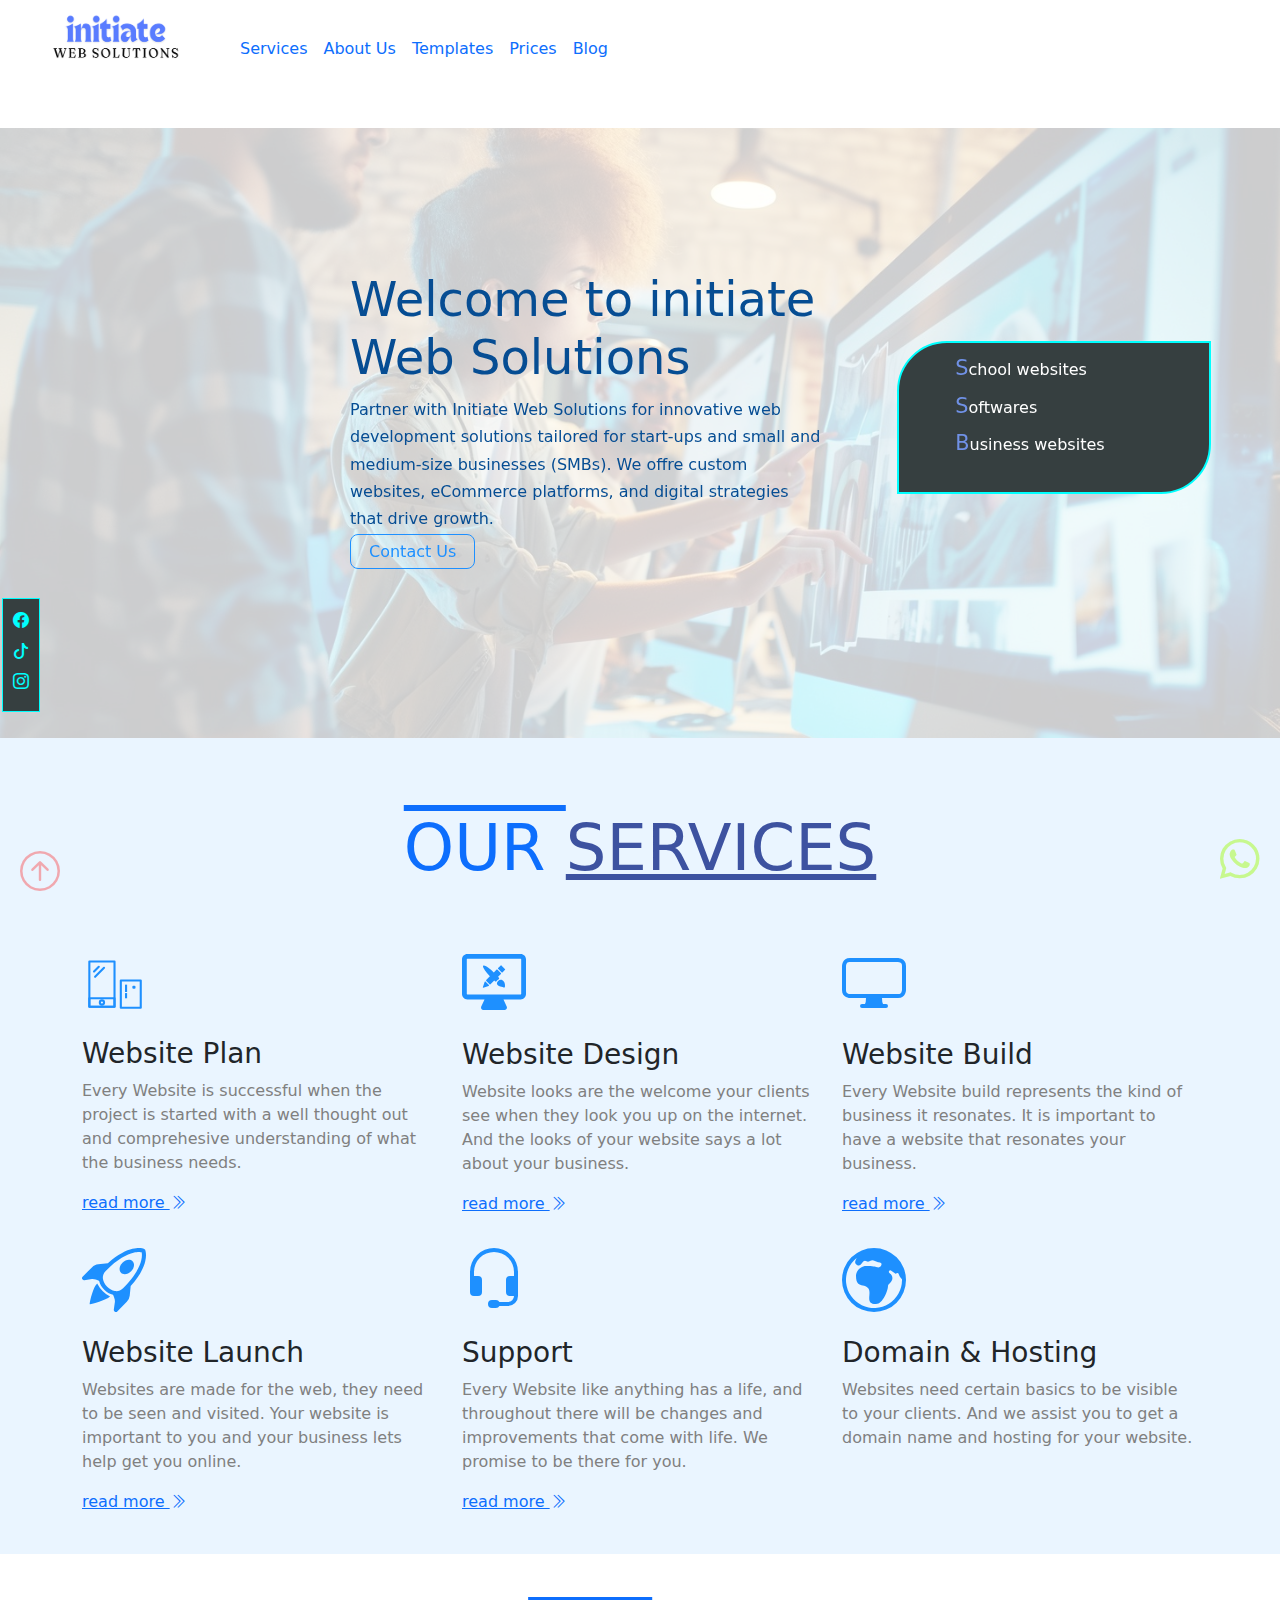
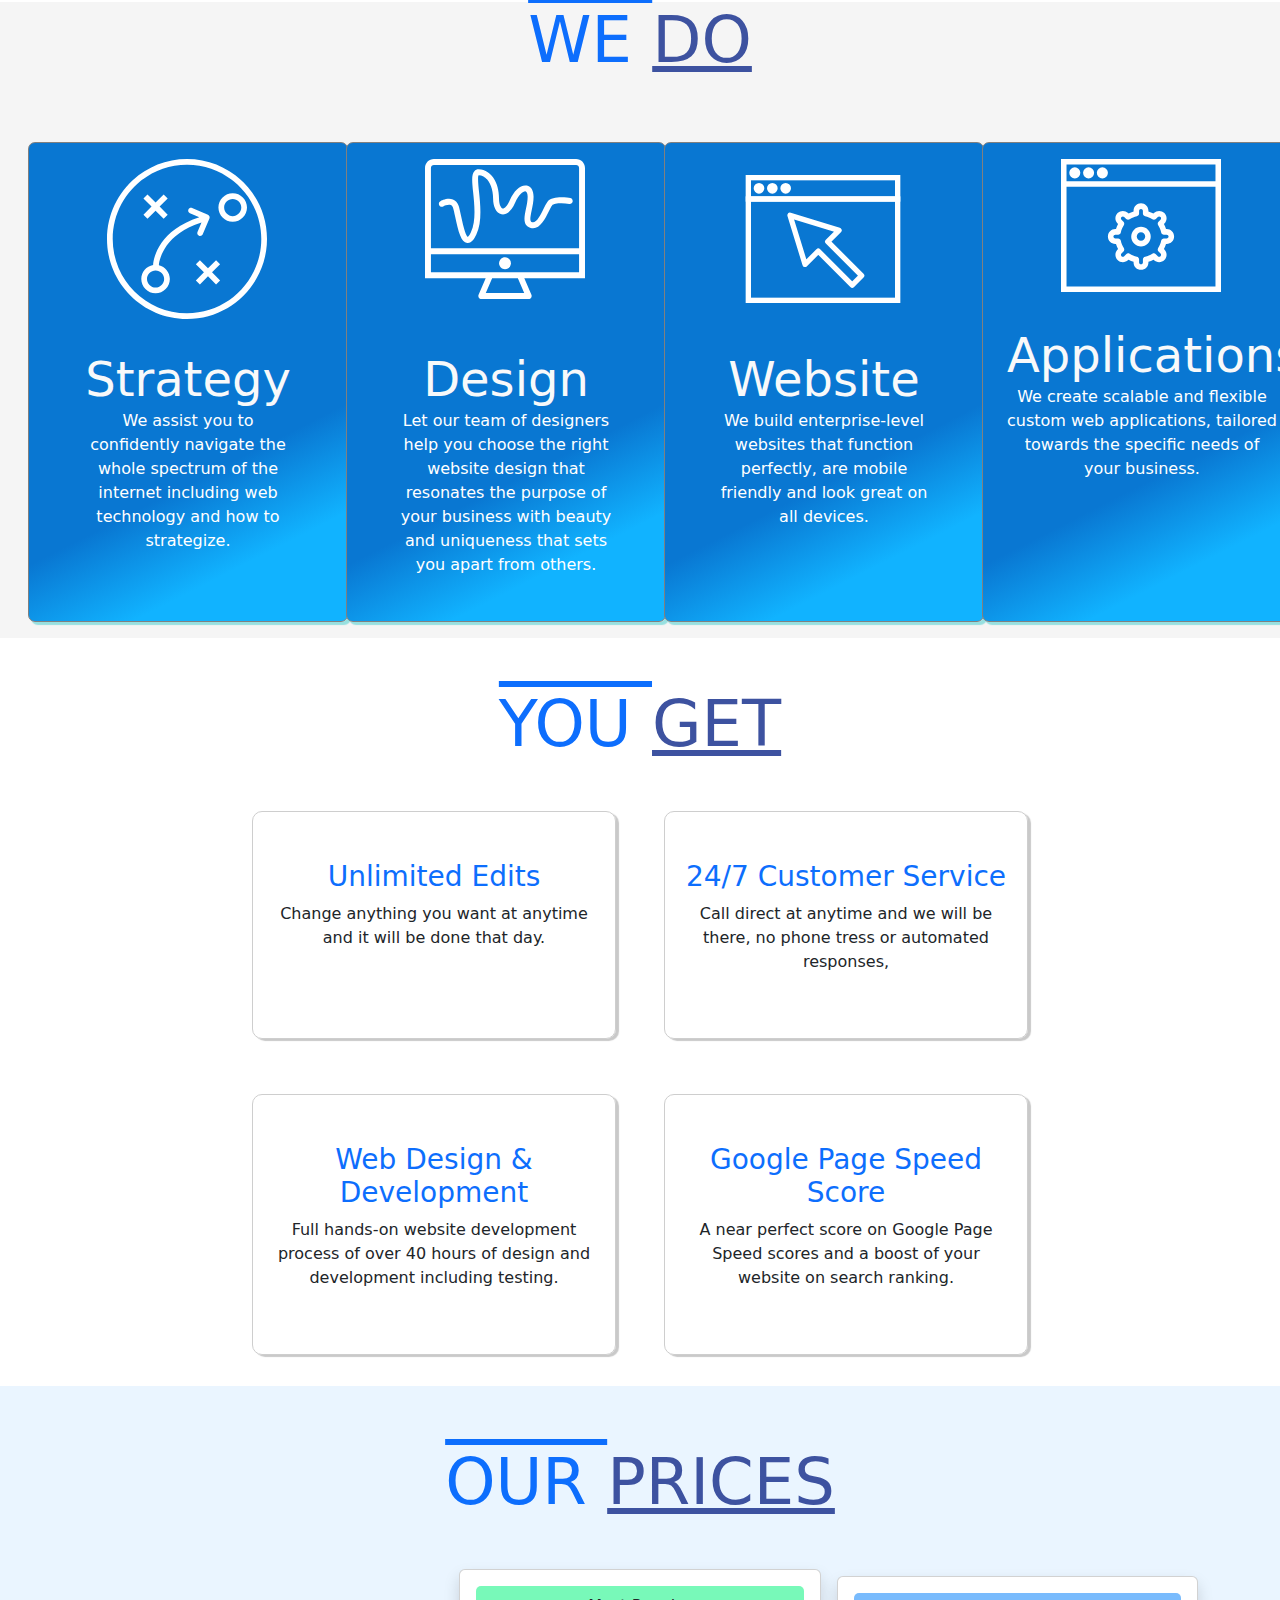
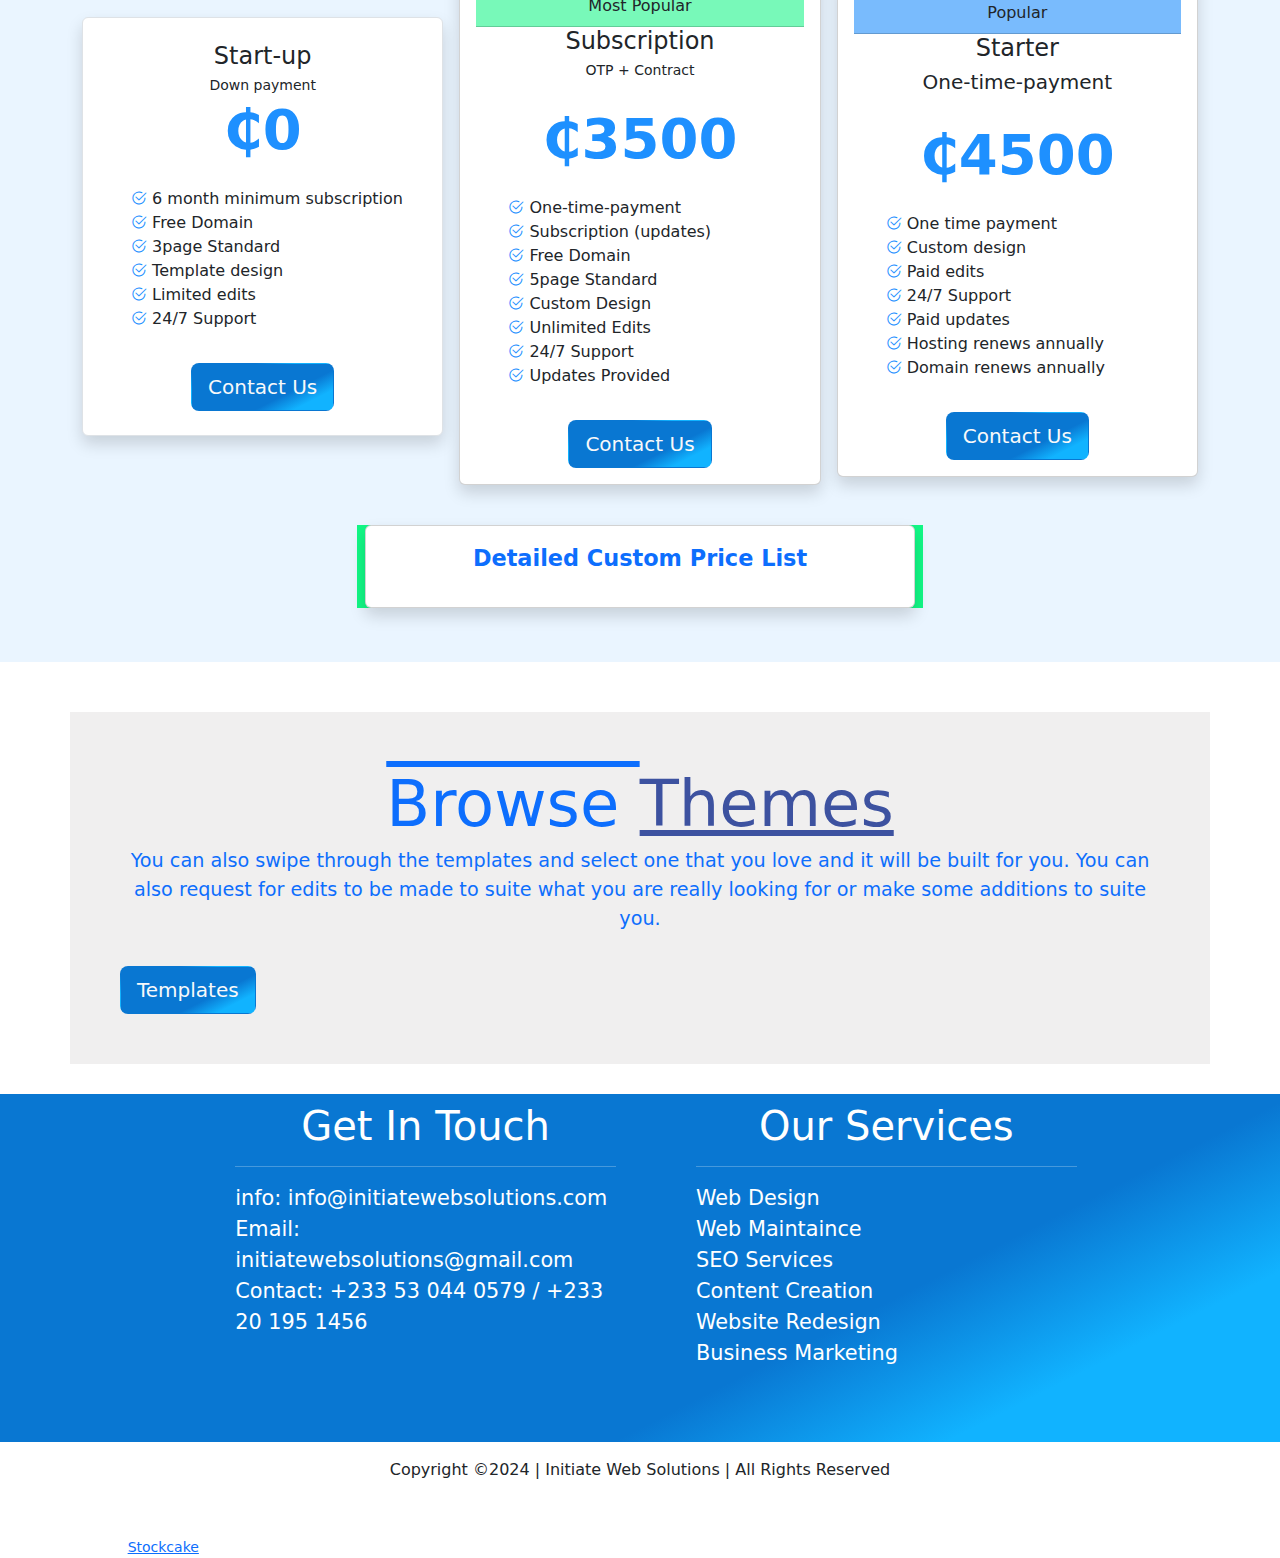
==== commit 3cc8c74c: "Edits" ====
--- a/index.html
+++ b/index.html
@@ -218,8 +218,8 @@
     <section class="container-fluid py-4  px-5 wedo">
         <div class="container">
             <h3 class="display-3 my-5 text-center"><span class="fl">OUR </span> <span class="sl">SERVICES</span></h3>
-            <div class="row">
-                <div class="col-md-4 col-lg-3 m-3">
+            <div class="row justify-content-center">
+                <div class="col-sm-12 col-md-4 mb-3">
                     <img src="/icons/Mobilepay.svg" alt="website planning" class="we-ico my-3  img-fluid"
                         style="width:4rem">
                     <h3 class="my-2">Website Plan</h3>
@@ -230,7 +230,7 @@
                     <a href="/services.html#plan">read more <i class="bi bi-chevron-double-right"></i></a>
                 </div>
 
-                <div class="col-md-4 col-lg-3 m-3">
+                <div class="col-sm-12 col-md-4 mb-3">
                     <img src="/icons/website-design-svgrepo-com.svg" alt="website planning"
                         class="we-ico my-3  img-fluid" style="width:4rem">
                     <h3 class="my-2">Website Design</h3>
@@ -240,7 +240,7 @@
                     <a href="/services.html#design">read more <i class="bi bi-chevron-double-right"></i></a>
                 </div>
 
-                <div class="col-md-4 col-lg-3 m-3">
+                <div class="col-sm-12 col-md-4 mb-3">
                     <img src="/icons/display.svg" alt="website planning" class="we-ico my-3  img-fluid"
                         style="width:4rem">
                     <h3 class="my-2">Website Build</h3>
@@ -251,8 +251,8 @@
                 </div>
             </div>
 
-            <div class="row">
-                <div class="col-md-4 col-lg-3 m-3">
+            <div class="row justify-content-center">
+                <div class="col-md-4 mb-3">
                     <img src="/icons/rocket-takeoff.svg" alt="website planning" class="we-ico my-3  img-fluid"
                         style="width:4rem">
                     <h3 class="my-2">Website Launch</h3>
@@ -262,7 +262,7 @@
                     <a href="/services.html#launch">read more <i class="bi bi-chevron-double-right"></i></a>
                 </div>
 
-                <div class="col-md-4 col-lg-3 m-3">
+                <div class="col-md-4 mb-3">
                     <img src="/icons/headset.svg" alt="website planning" class="we-ico my-3  img-fluid"
                         style="width:4rem">
                     <h3 class="my-2">Support</h3>
@@ -272,7 +272,7 @@
                     <a href="/services.html#support">read more <i class="bi bi-chevron-double-right"></i></a>
                 </div>
 
-                <div class="col-md-4 col-lg-3 m-3">
+                <div class="col-md-4 mb-3">
                     <img src="/icons/globe-europe-africa.svg" alt="website planning"
                         class="we-ico my-3  img-fluid" style="width:4rem">
                     <h3 class="my-2">Domain & Hosting</h3>
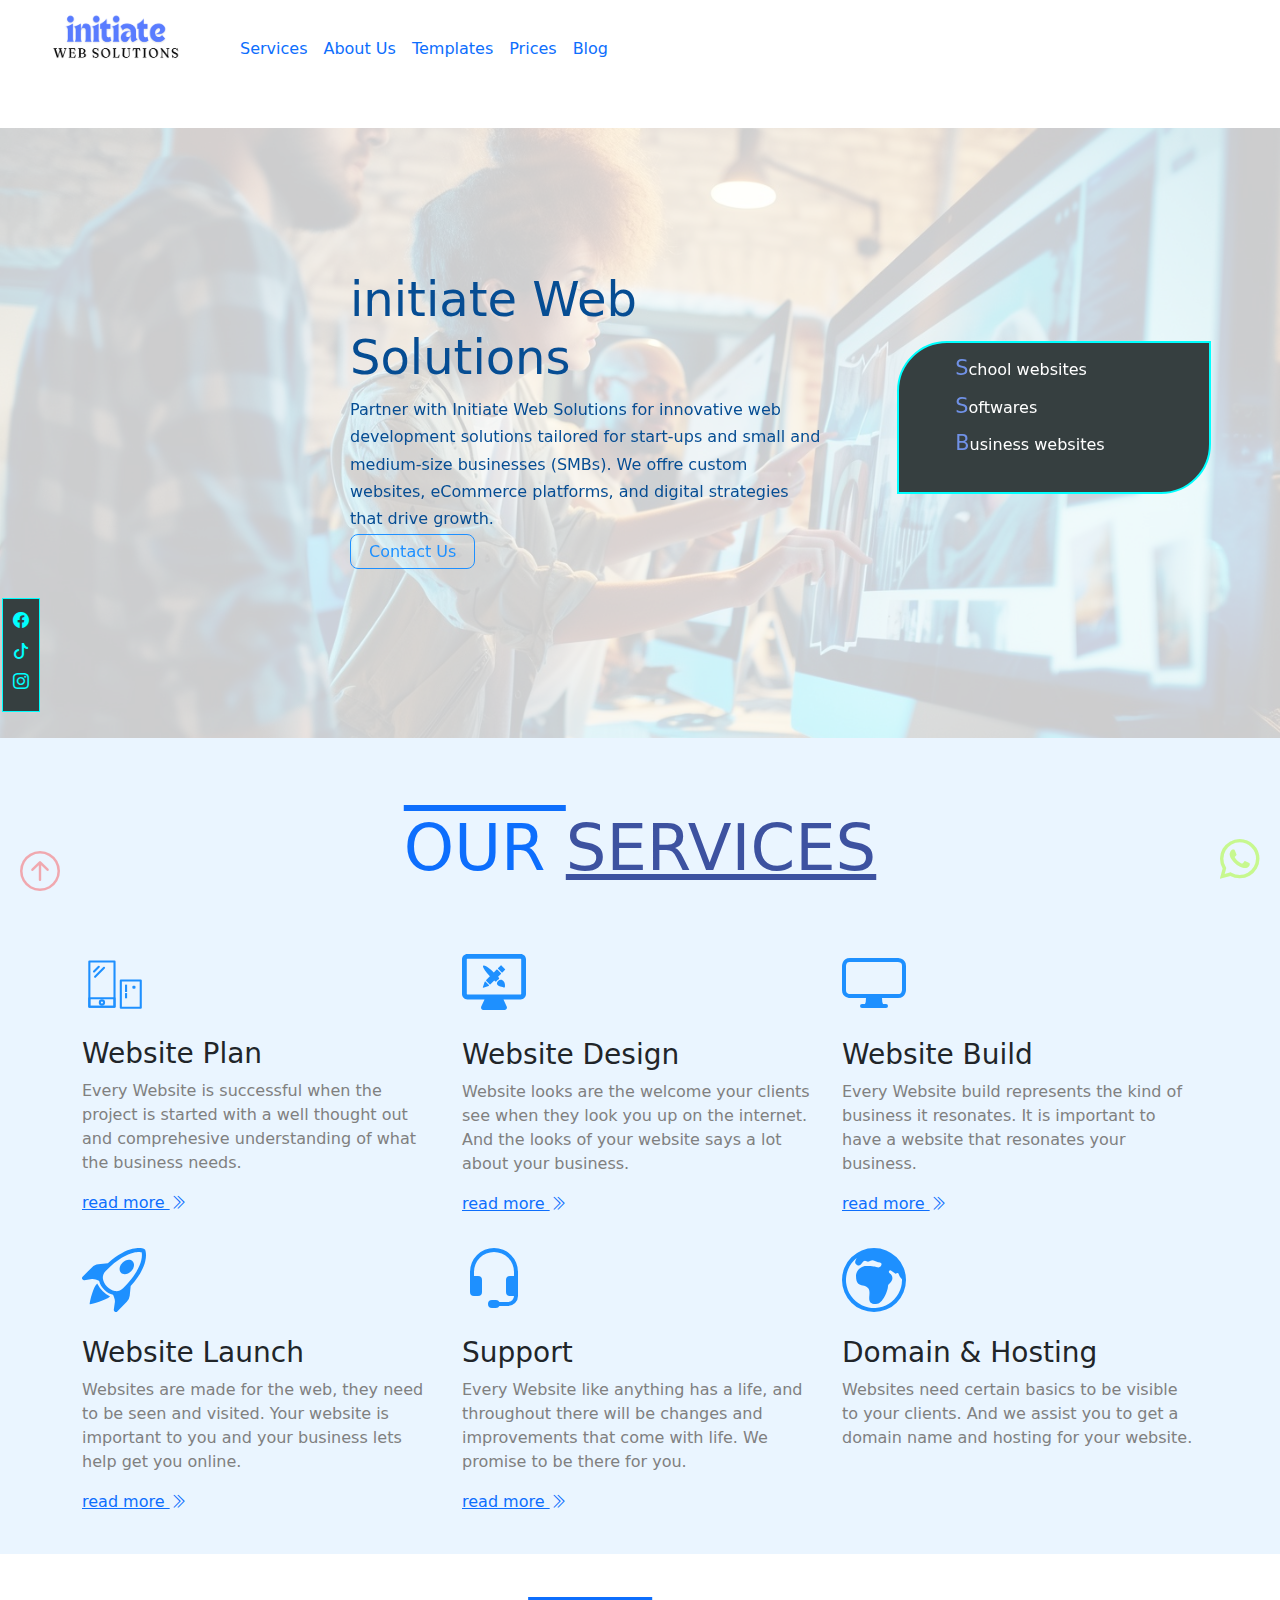
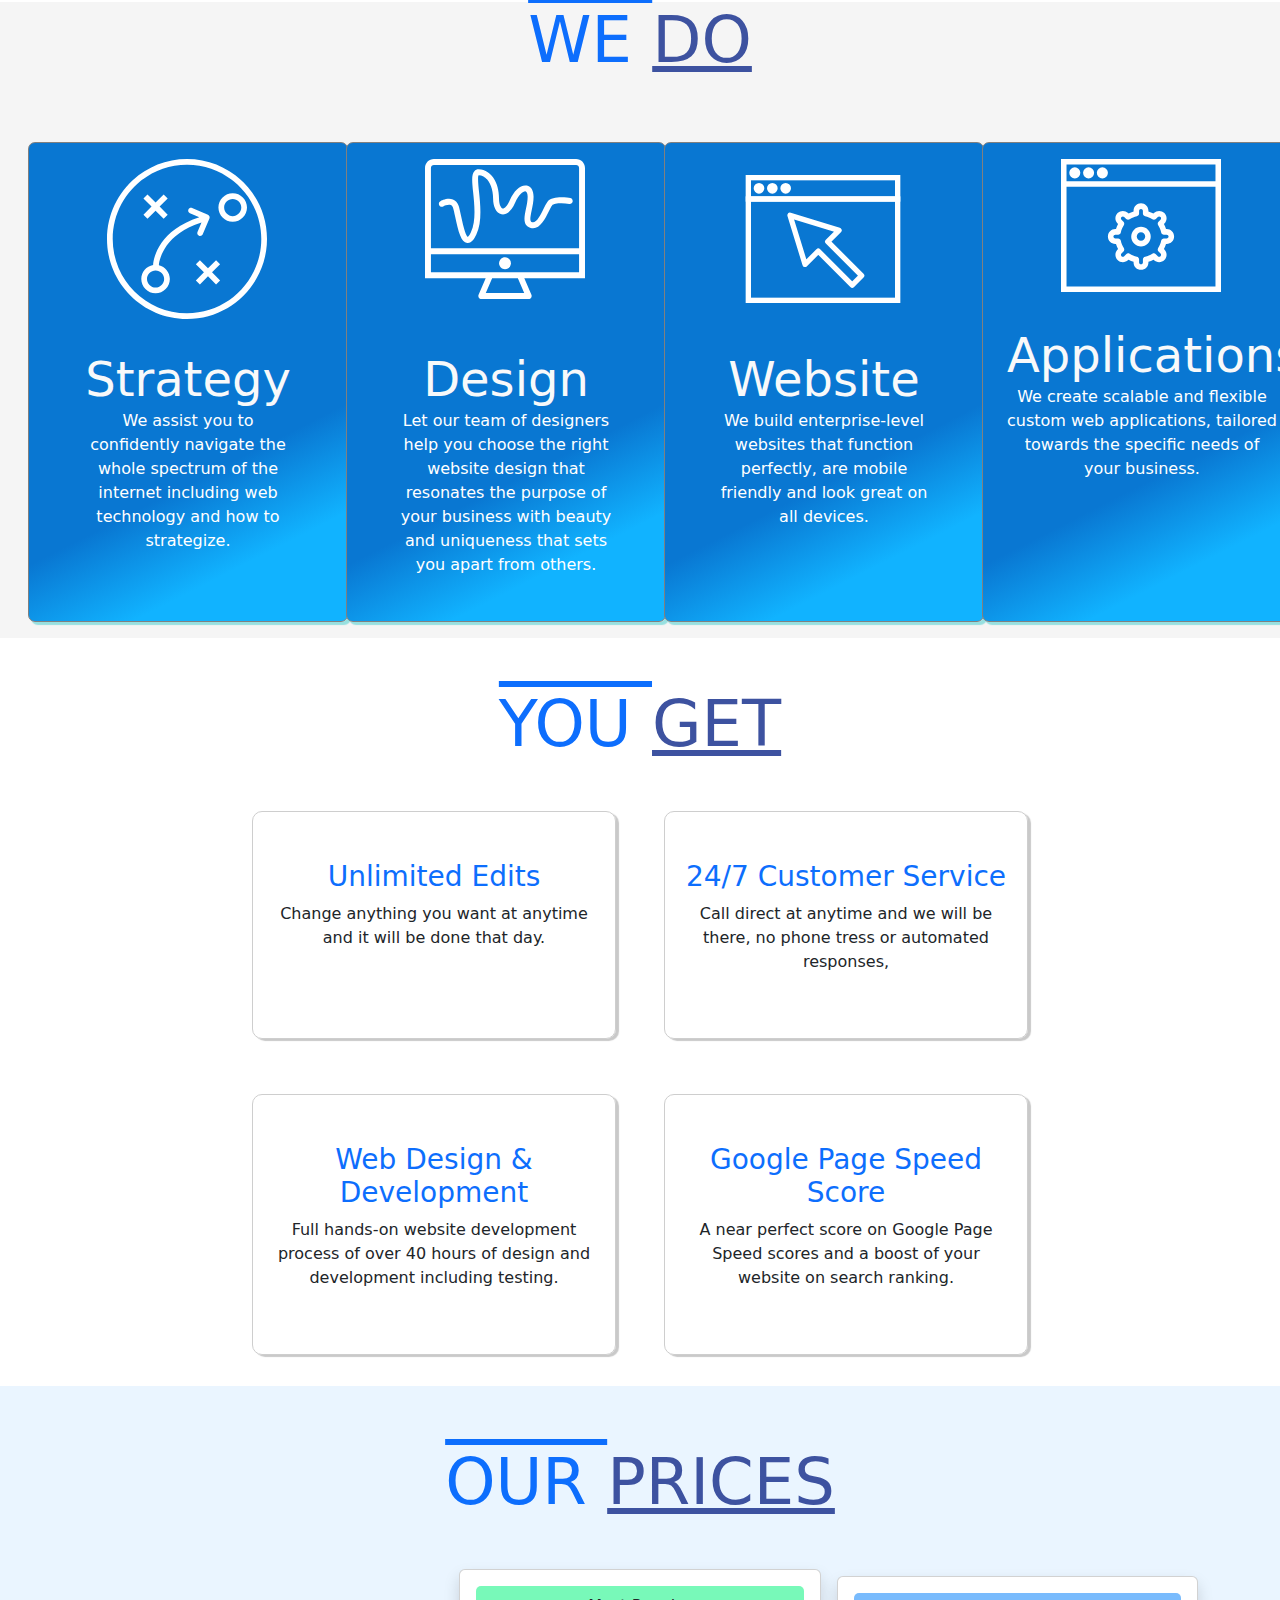
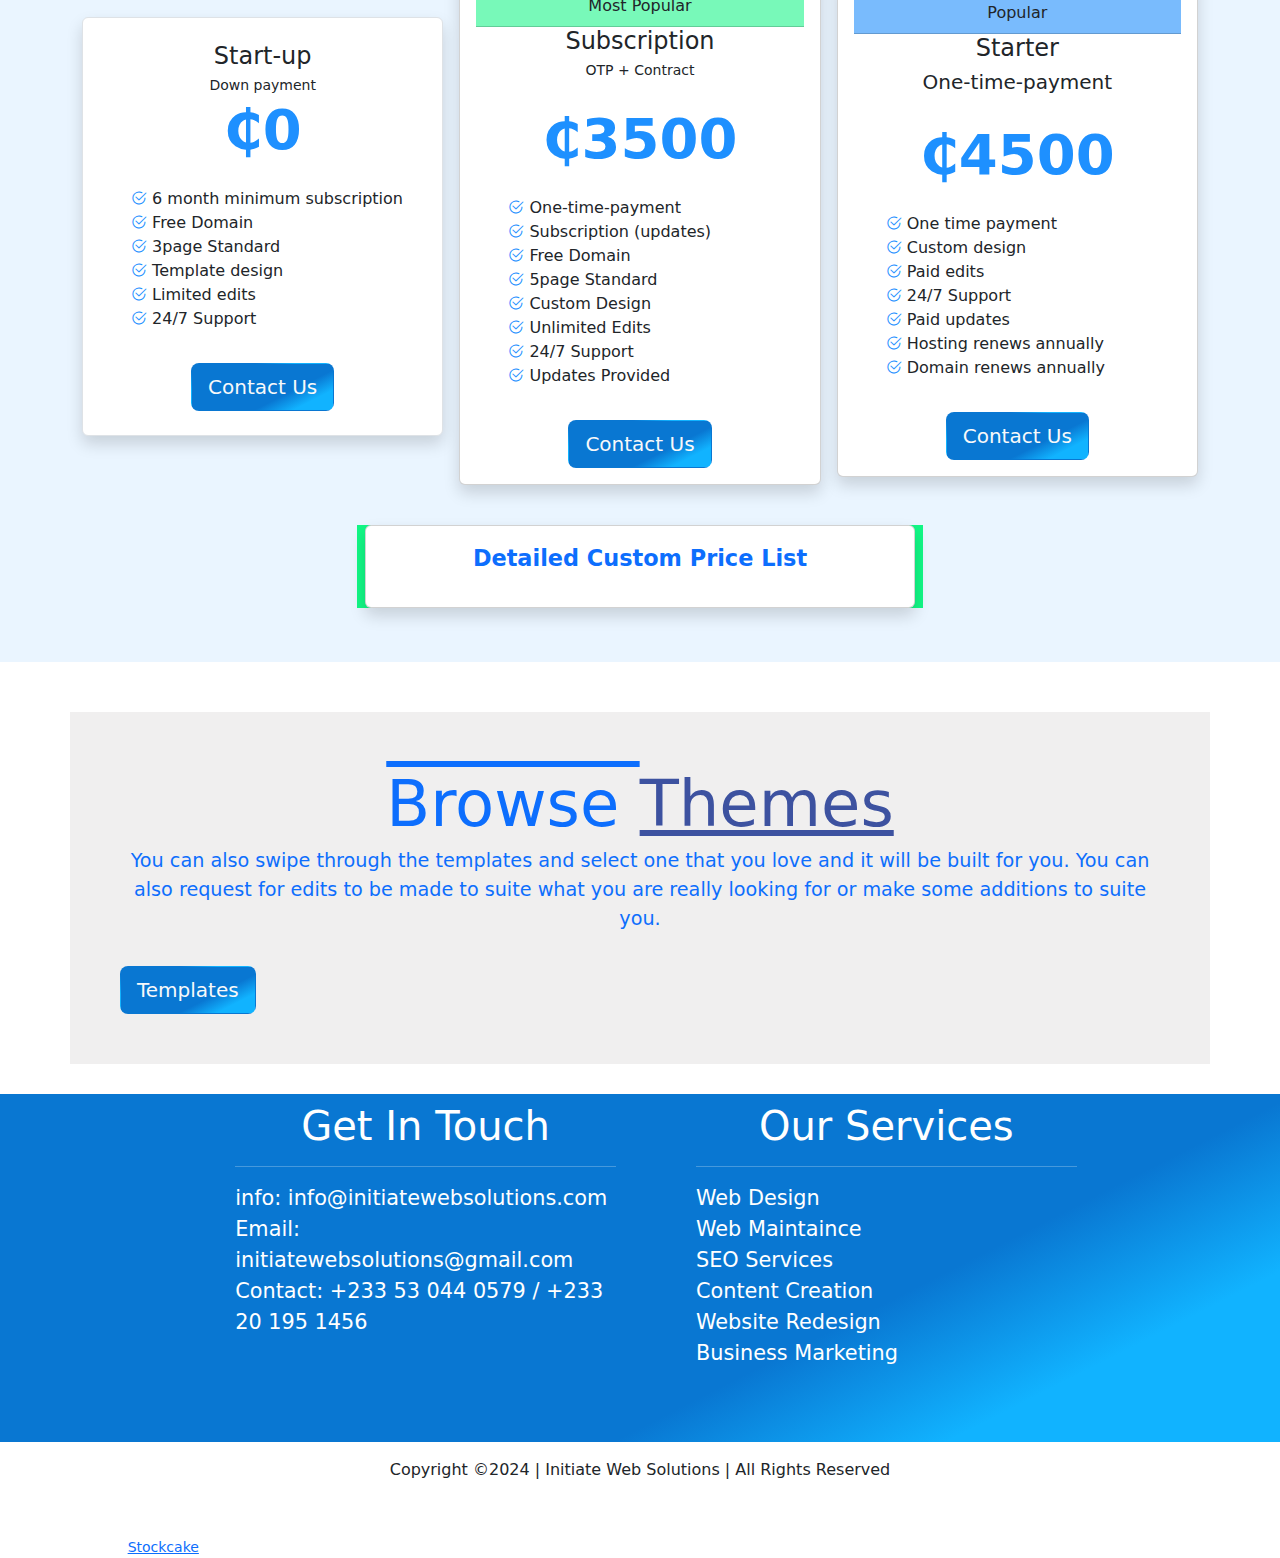
==== commit d4b395c1: "Updates to seo" ====
--- a/index.html
+++ b/index.html
@@ -18,21 +18,21 @@
 
     <!-- Open Graph / Facebook -->
     <meta property="og:type" content="website">
-    <meta property="og:url" content="https://initiatewebsolutions.com">
+    <meta property="og:url" content="https://www.initiatewebsolutions.com/">
     <meta property="og:title"
         content="Free or affordable Website Development in Ghana for Start-ups & small and medium-size businesses (SMBs) | Initiate Web Solutions">
     <meta property="og:description"
         content="Looking for fee or affordable website development in Ghana? Partner with Initiate Web Solutions for innovative web development solutions tailored for start-ups and small and medium-size businesses (SMBs). We offre custom websites, eCommerce platforms, and digital strategies that drive growth">
-    <meta property="og:image" content="https://initiatewebsolutions.com/images/initiate.png">
+    <meta property="og:image" content="https://www.initiatewebsolutions.com/images/initiate.png">
 
     <!-- Twitter -->
     <meta property="twitter:card" content="summary_large_image">
-    <meta property="twitter:url" content="https://initiatewebsolutions.com">
+    <meta property="twitter:url" content="https://www.initiatewebsolutions.com/">
     <meta property="twitter:title"
         content="Free or affordable Website Development in Ghana for Start-ups & small and medium-size businesses (SMBs) | Initiate Web Solutions">
     <meta property="twitter:description"
         content="Looking for fee or affordable website development in Ghana? Partner with Initiate Web Solutions for innovative web development solutions tailored for start-ups and small and medium-size businesses (SMBs). We offre custom websites, eCommerce platforms, and digital strategies that drive growth">
-    <meta property="twitter:image" content="https://initiatewebsolutions.com/images/initiate.png">
+    <meta property="twitter:image" content="https://www.initiatewebsolutions.com/images/initiate.png">
 
     <link rel="stylesheet" href="/css/style.css">
     <link rel="icon" type="image/x-icon" href="/images/initiate.banner.png">
@@ -40,7 +40,7 @@
         integrity="sha384-QWTKZyjpPEjISv5WaRU9OFeRpok6YctnYmDr5pNlyT2bRjXh0JMhjY6hW+ALEwIH" crossorigin="anonymous">
     <link rel="stylesheet" href="https://cdn.jsdelivr.net/npm/bootstrap-icons@1.11.3/font/bootstrap-icons.min.css">
 
-    <link rel="canonical" href="https://initiatewebsolutions.com">
+    <link rel="canonical" href="https://www.initiatewebsolutions.com">
     <title>Website Development Ghana | Initiate Web Solutions | Free Website </title>
 </head>
 
@@ -105,7 +105,7 @@
             -->
 
             <div class="col-md-12 col-lg-5 mx-5 main-message">
-                <h1 class="message-head display-5">Welcome to initiate Web Solutions</h1>
+                <h1 class="message-head display-5">initiate Web Solutions</h1>
                 <h2 class="message-body">
                     Partner with Initiate Web Solutions for innovative web development solutions tailored for start-ups
                     and small and medium-size businesses (SMBs). We offre custom websites,
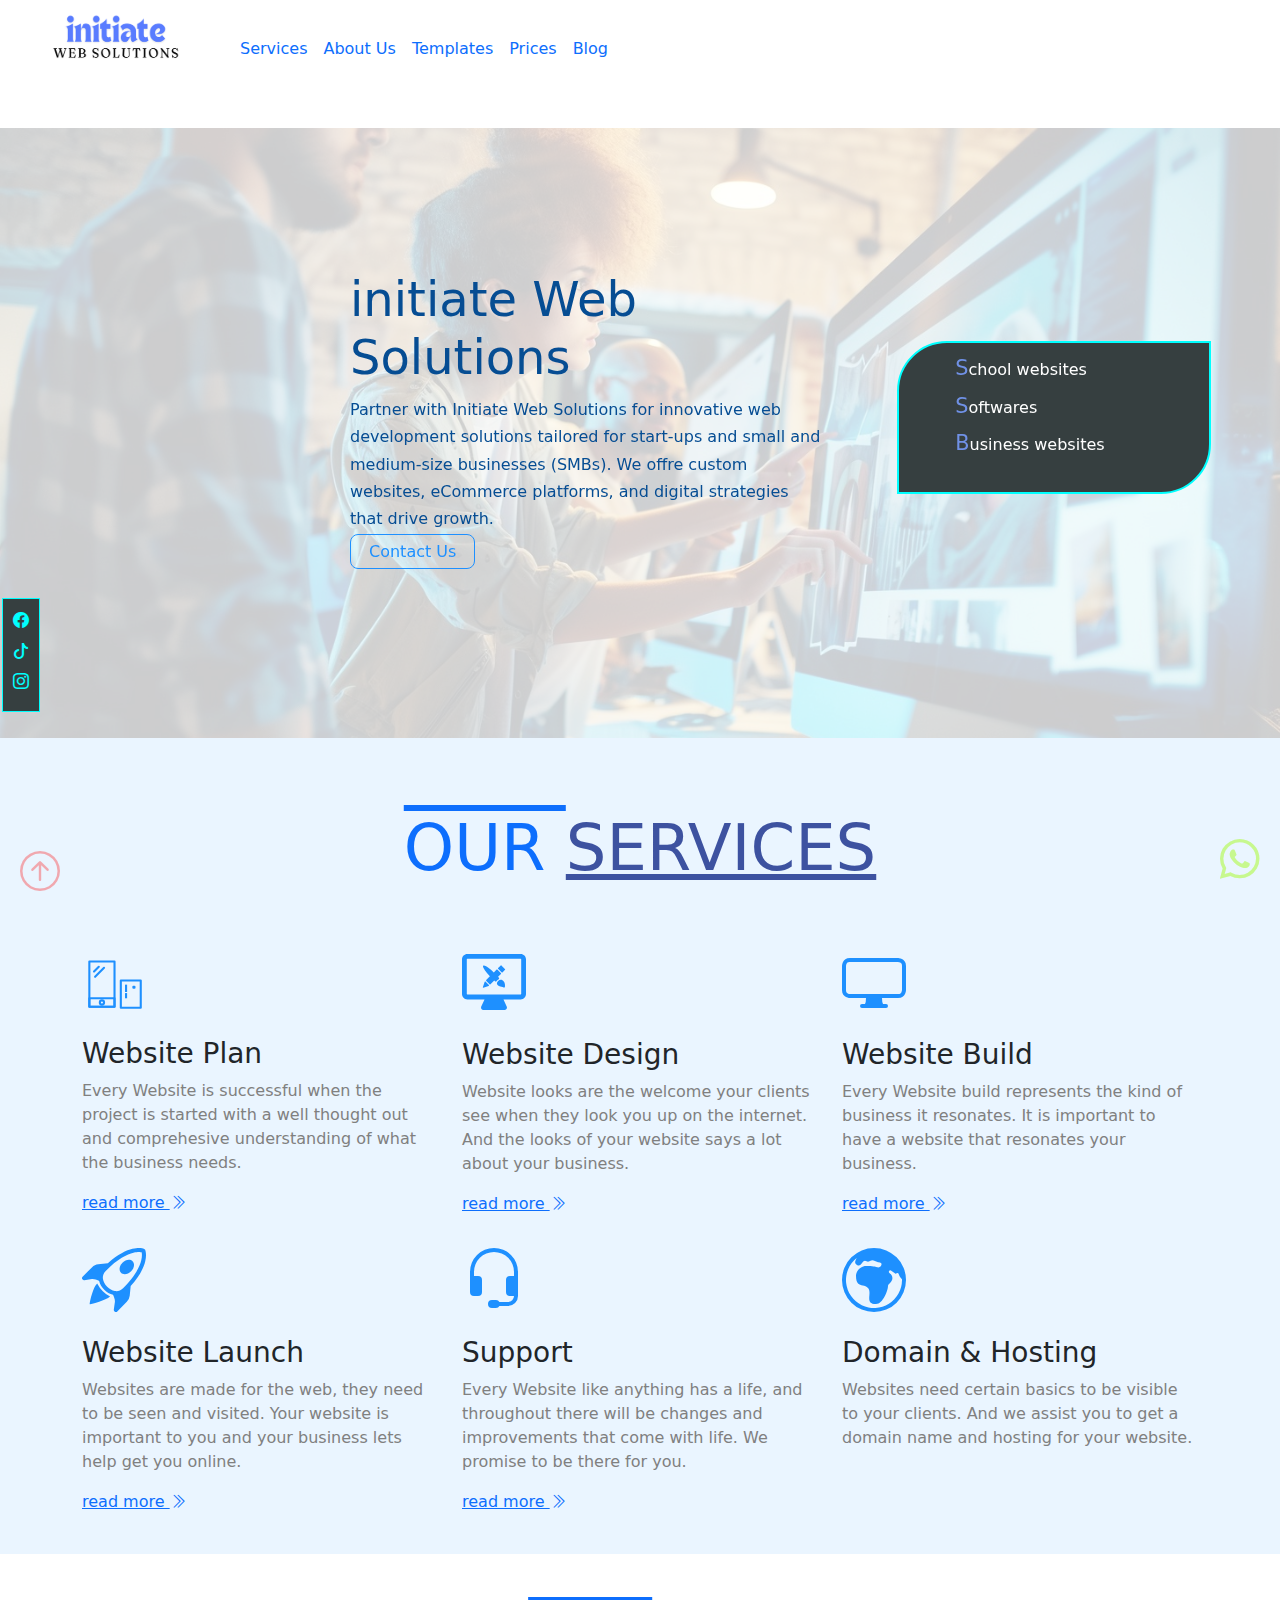
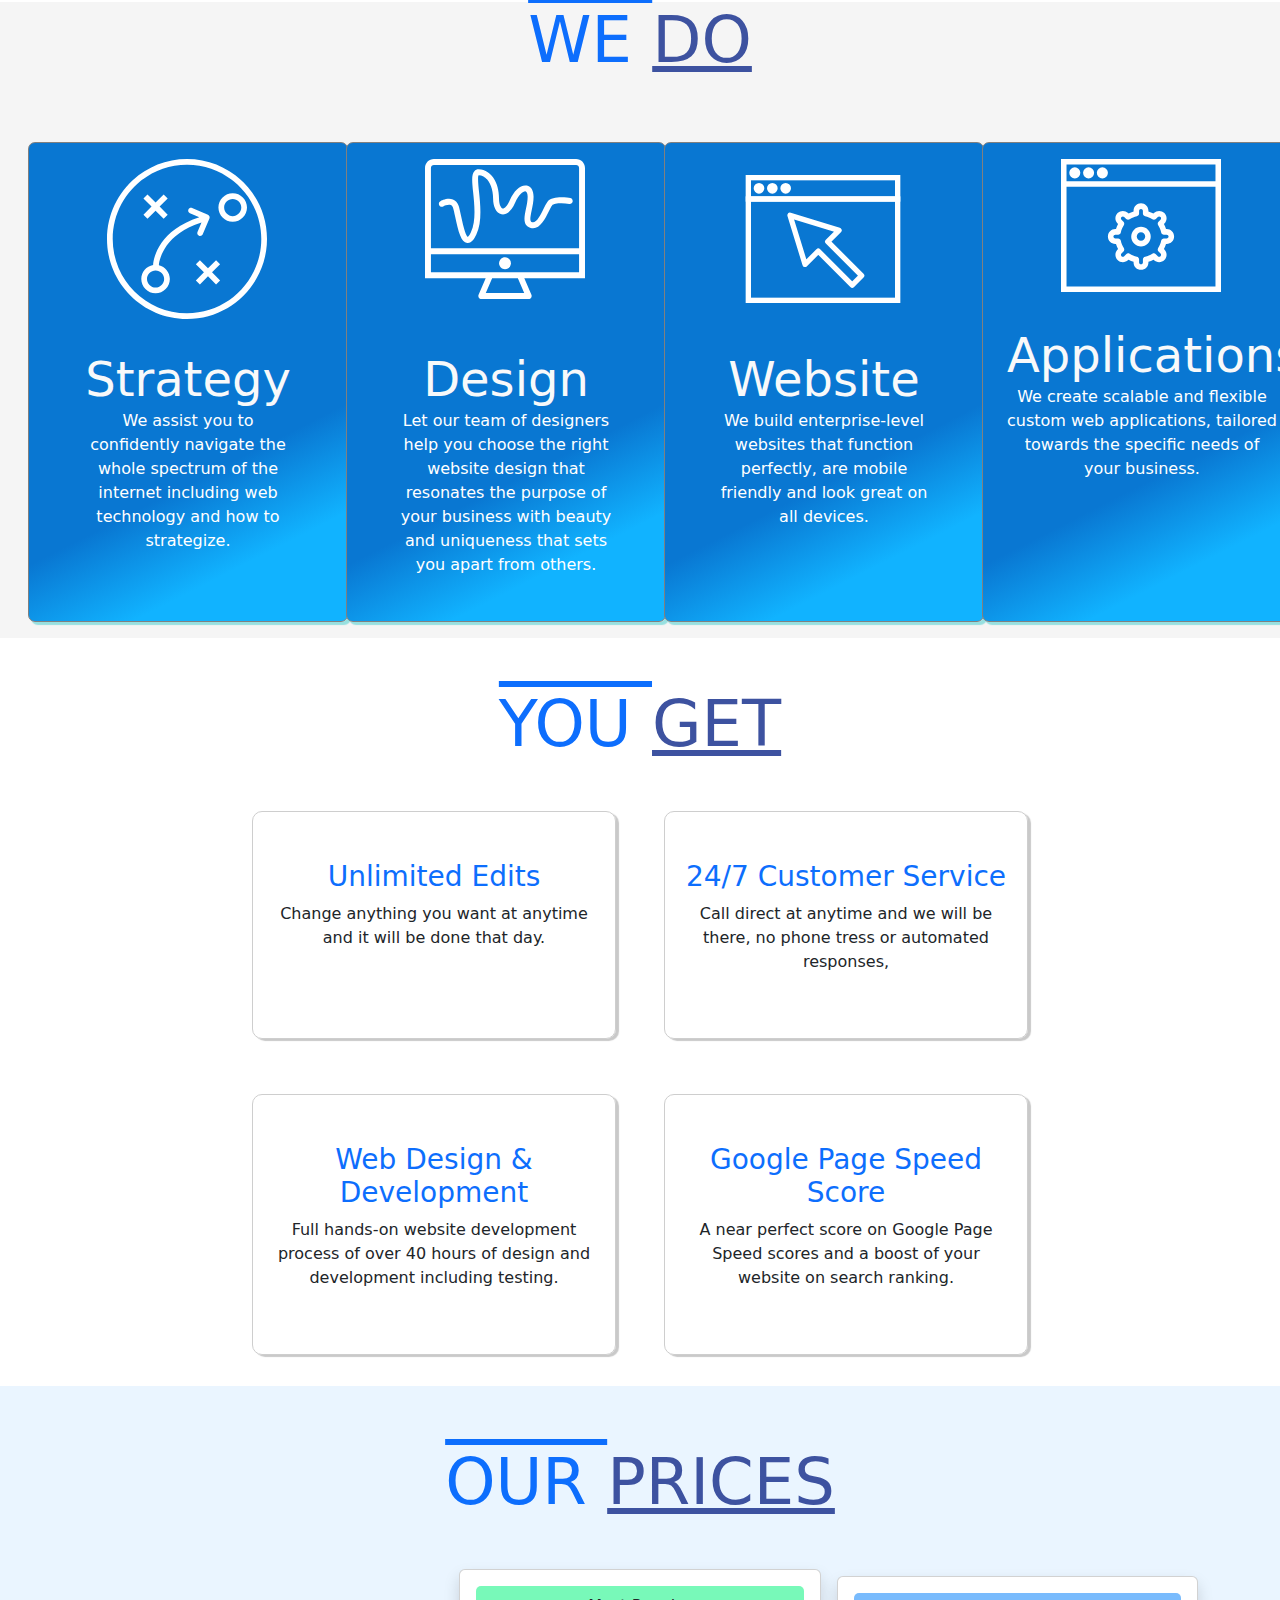
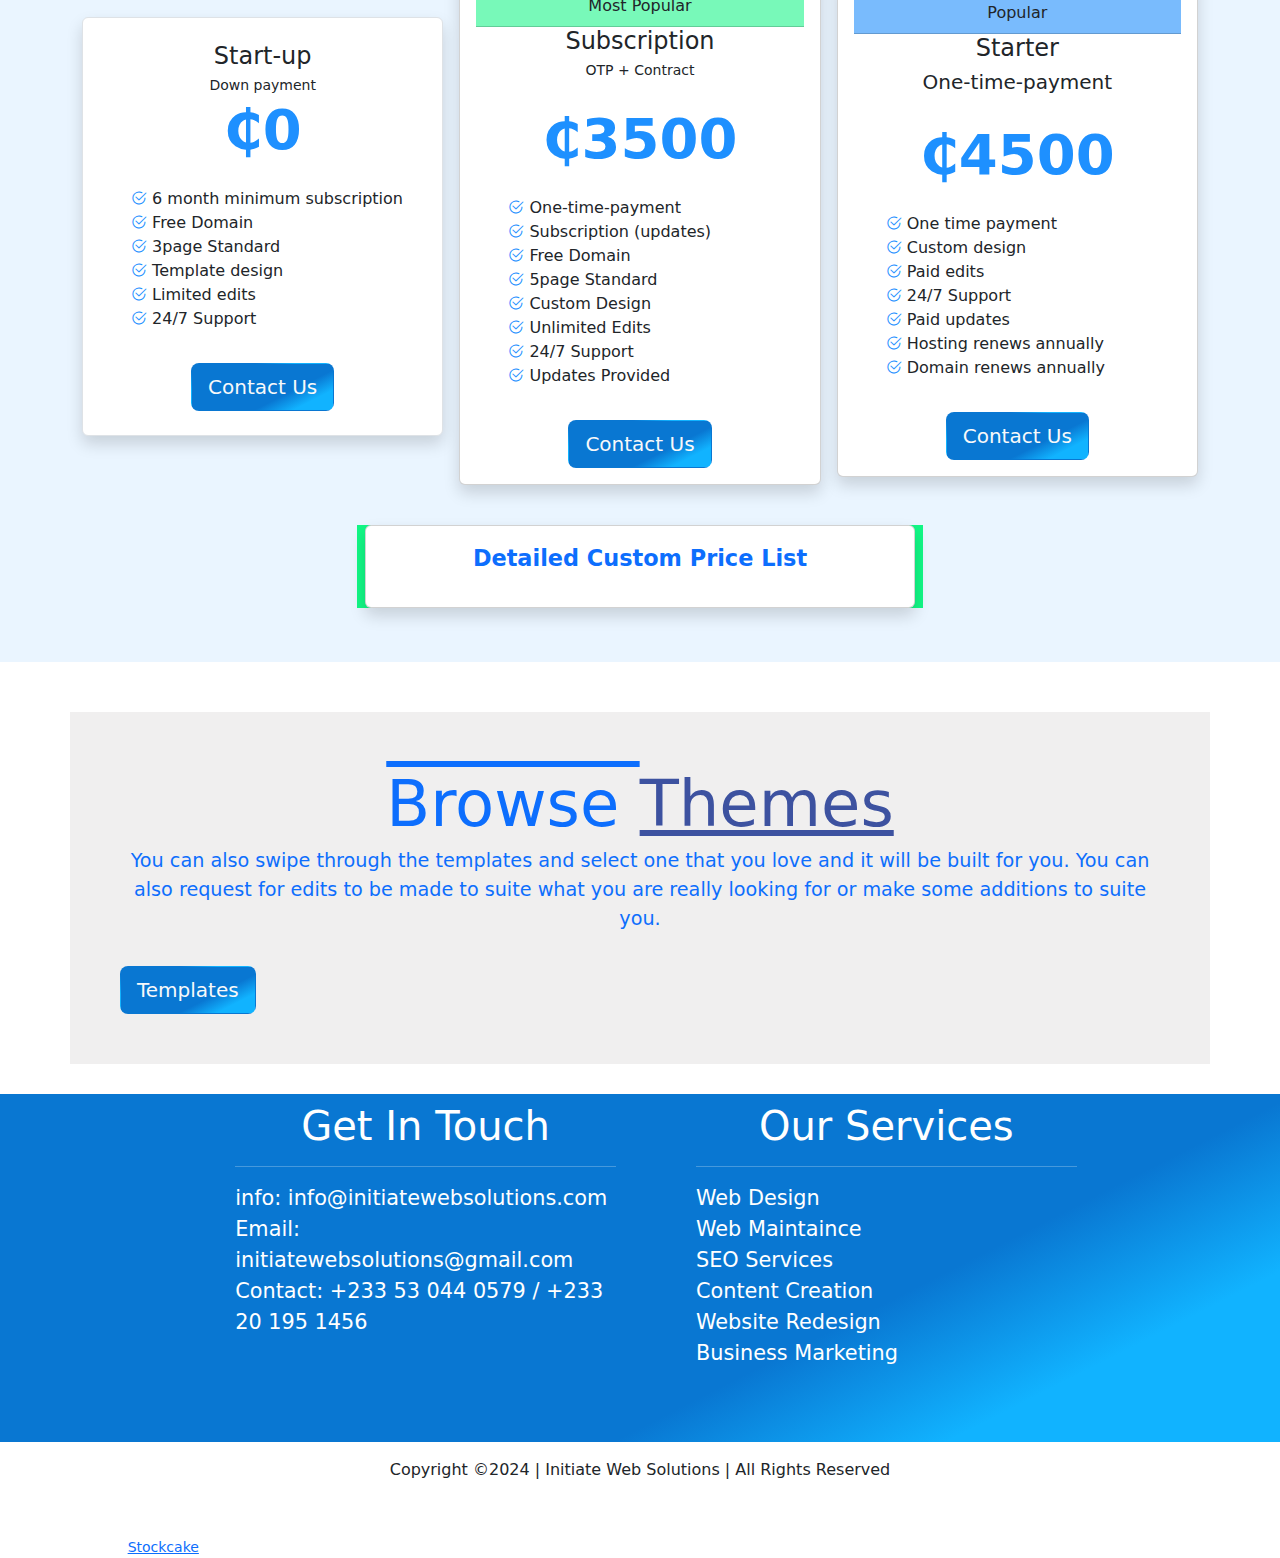
==== commit ad5f1298: "Updates to seo" ====
--- a/index.html
+++ b/index.html
@@ -9,7 +9,7 @@
 
     <meta name="title"
         content="Free or affordable Website Development in Ghana for Start-ups & small and medium-size businesses (SMBs) | Initiate Web Solutions">
-    <meta name="description" content="Looking for fee downpayment on website build or affordable website development in Ghana? Partner with Initiative Web Solutions for innovative web development solutions tailored for start-ups and small and medium-size businesses (SMBs).
+    <meta name="description" content="Looking to build a website with no downpayment? Partner with Initiative Web Solutions for innovative web development solutions tailored for start-ups and small and medium-size businesses (SMBs).
         We offer custom websites, eCommerce platforms, and digital strategies that drive growth">
     <meta name="keywords"
         content="website, web development, start-ups, small medium business, small medium-size business, business, SMB web solutions, custom websites, eCommerce development, digital strategy, free, affordable">
@@ -41,7 +41,7 @@
     <link rel="stylesheet" href="https://cdn.jsdelivr.net/npm/bootstrap-icons@1.11.3/font/bootstrap-icons.min.css">
 
     <link rel="canonical" href="https://www.initiatewebsolutions.com">
-    <title>Website Development Ghana | Initiate Web Solutions | Free Website </title>
+    <title>Website Development | Initiate Web Solutions | Free Website </title>
 </head>
 
 <body>
